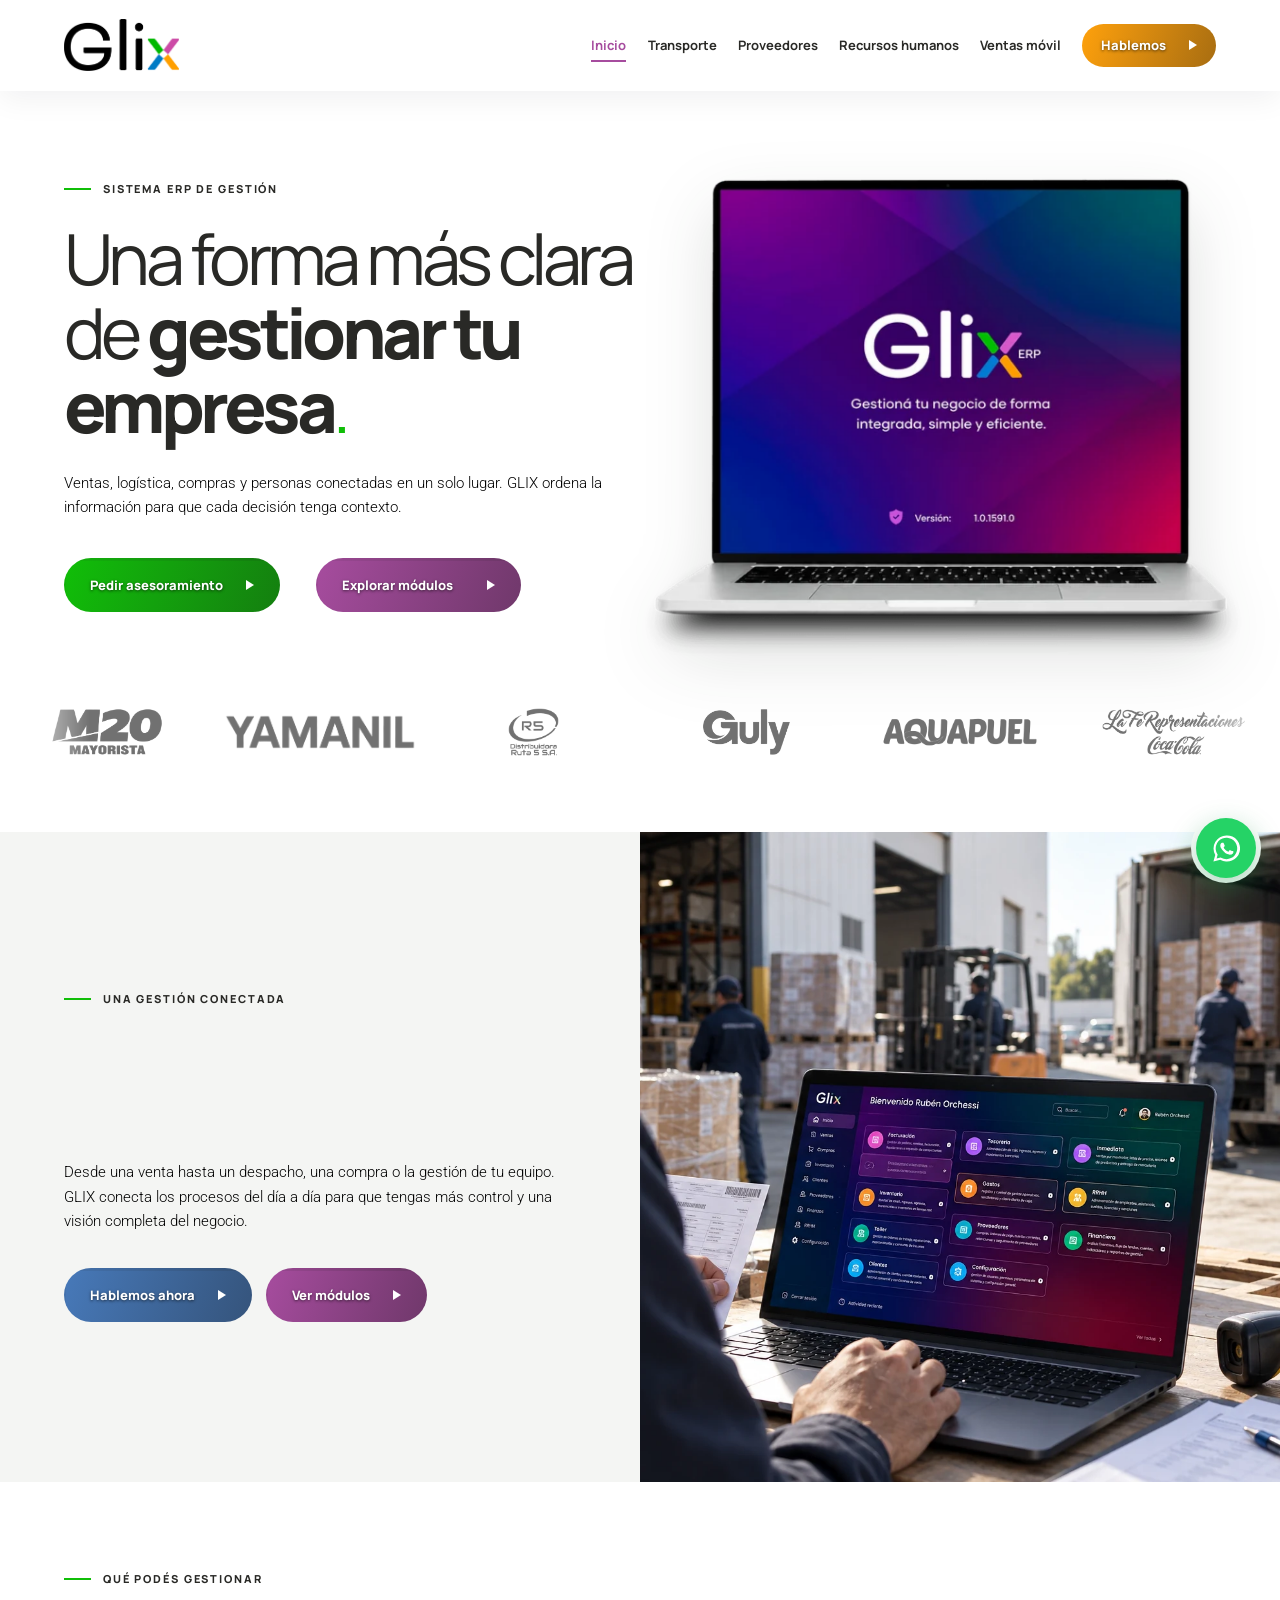
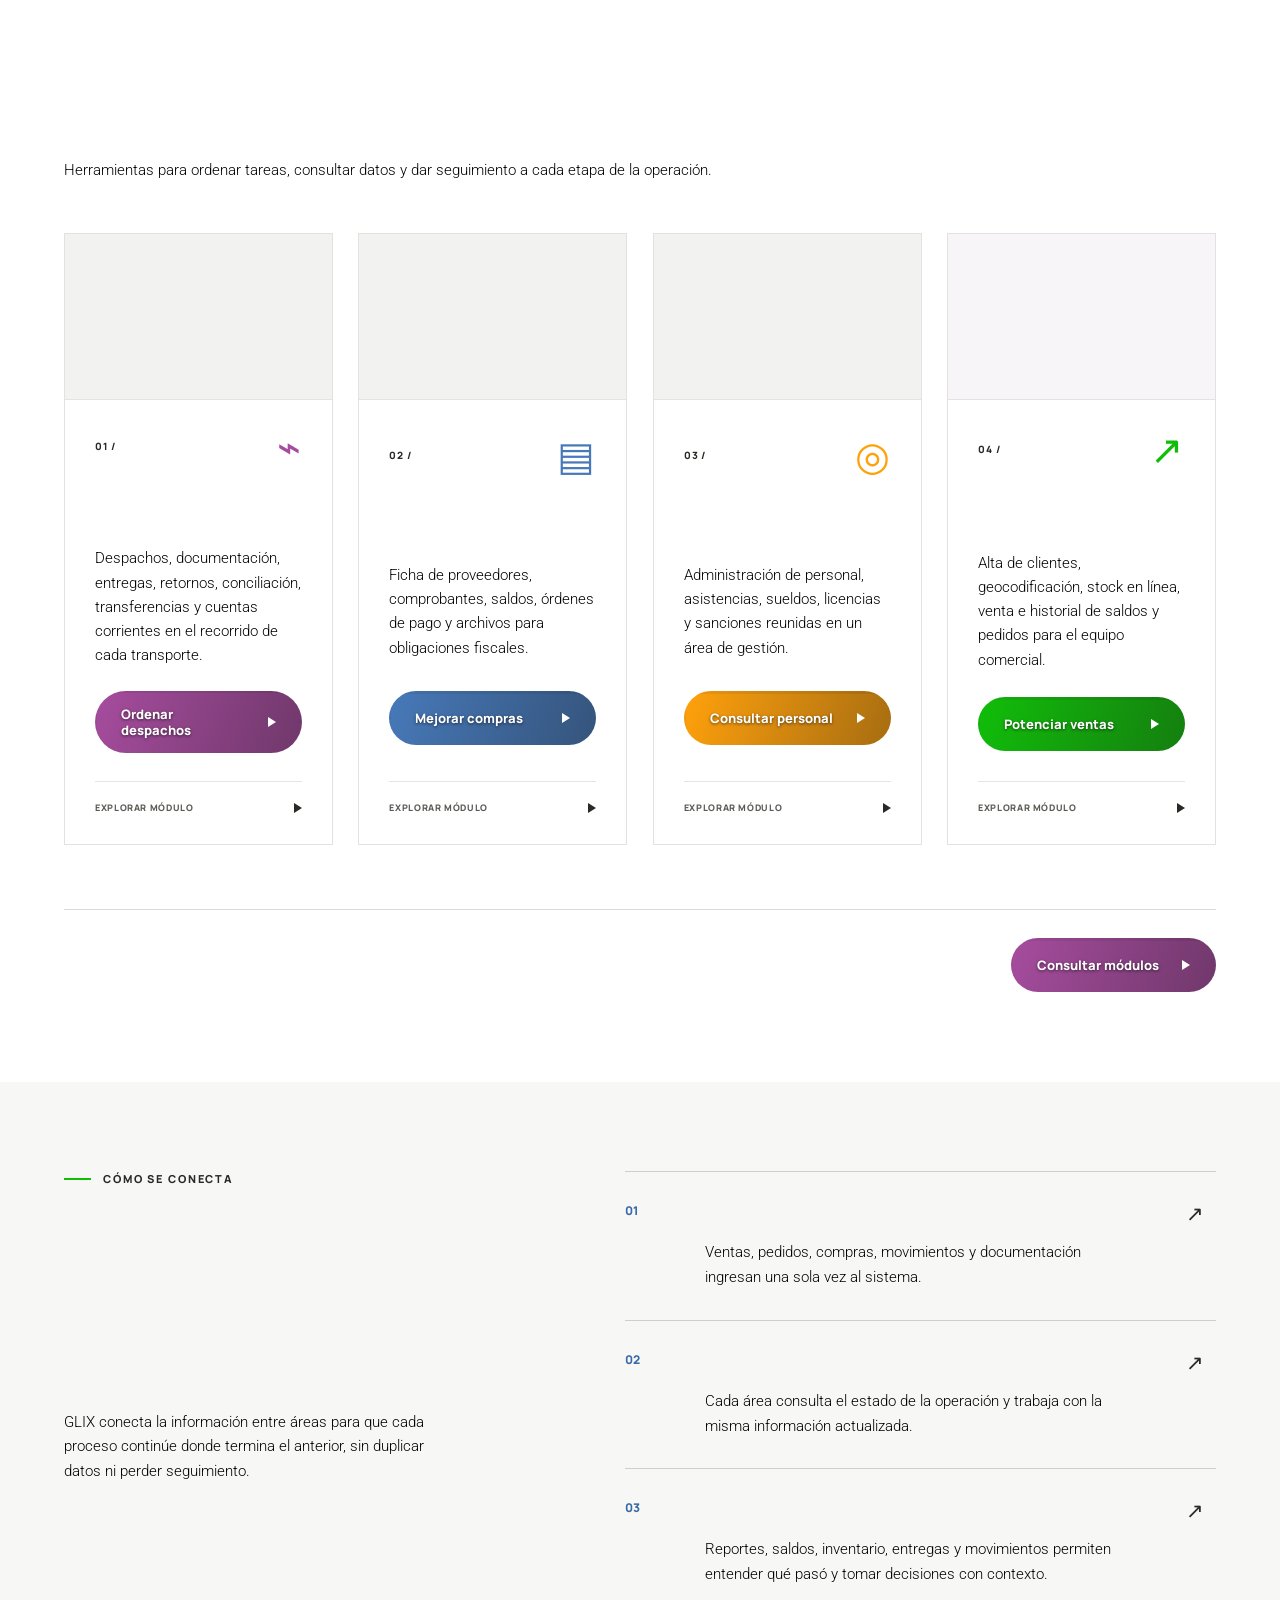
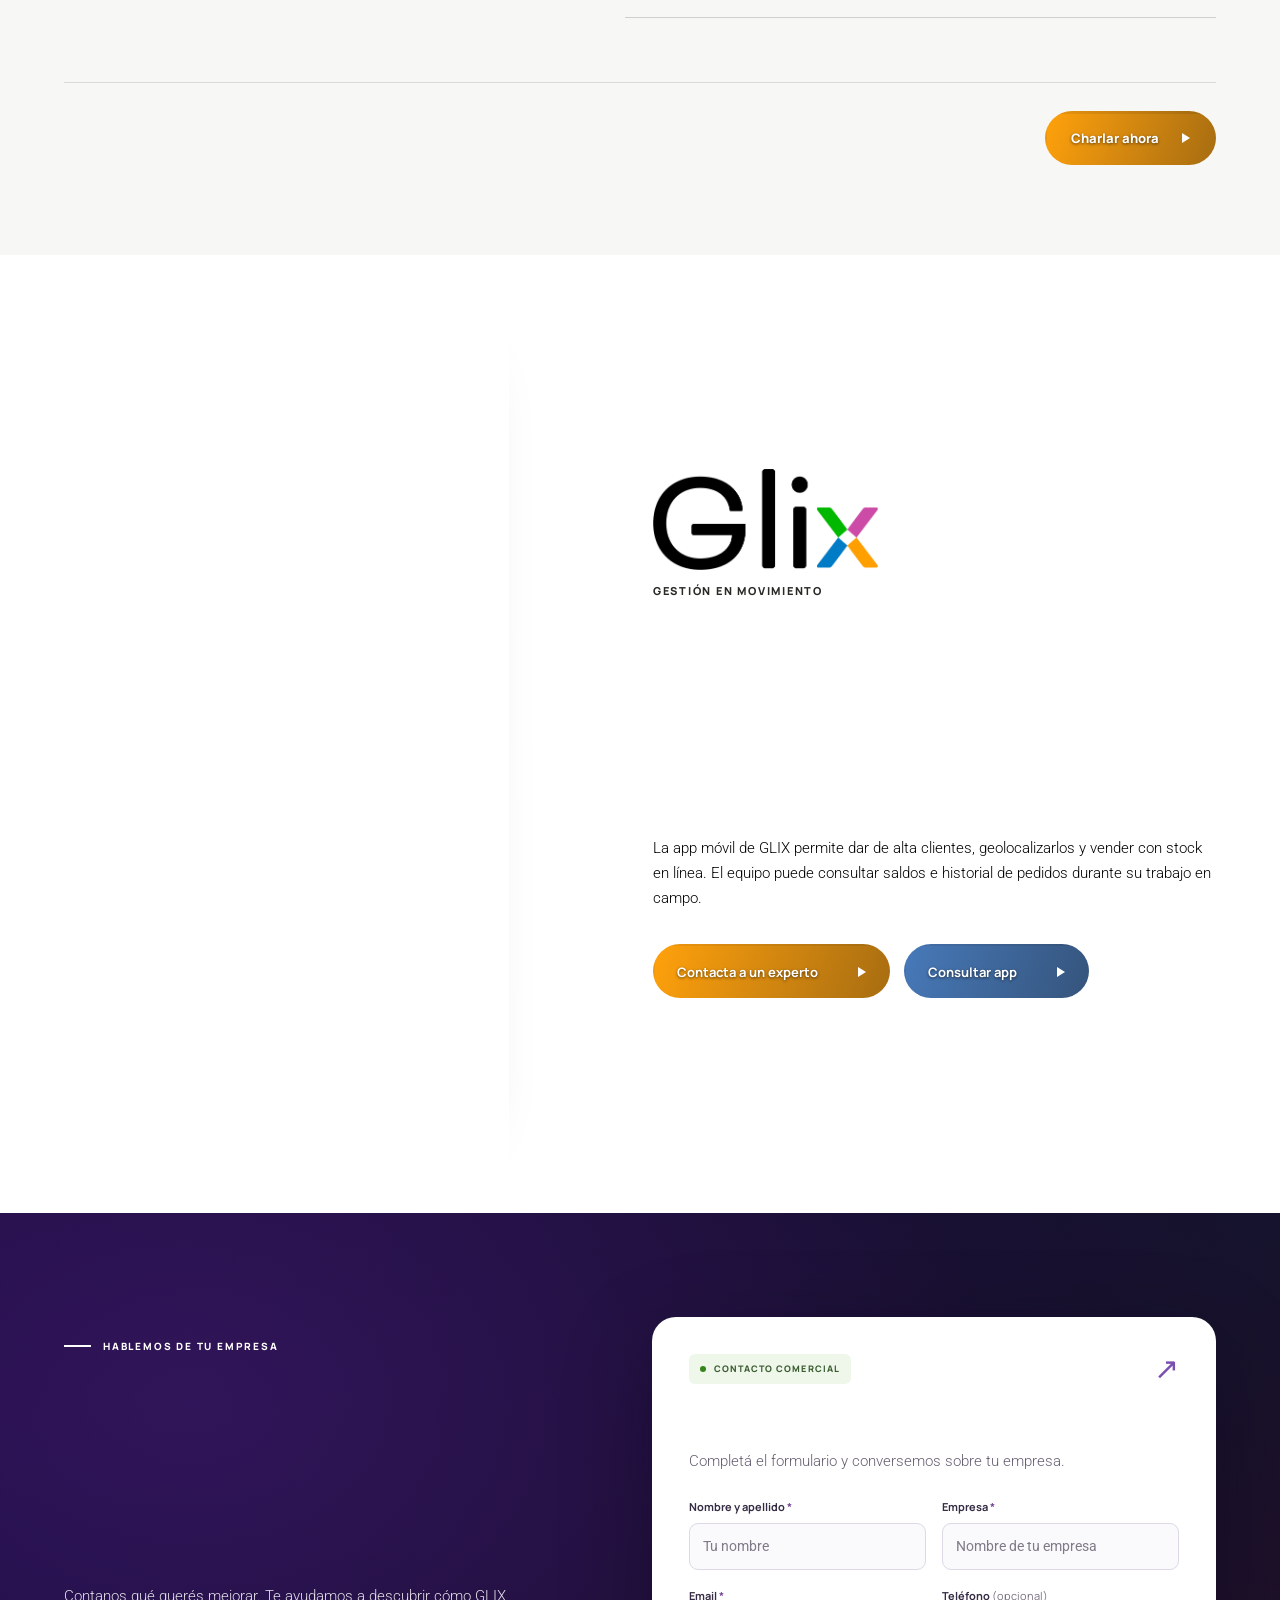
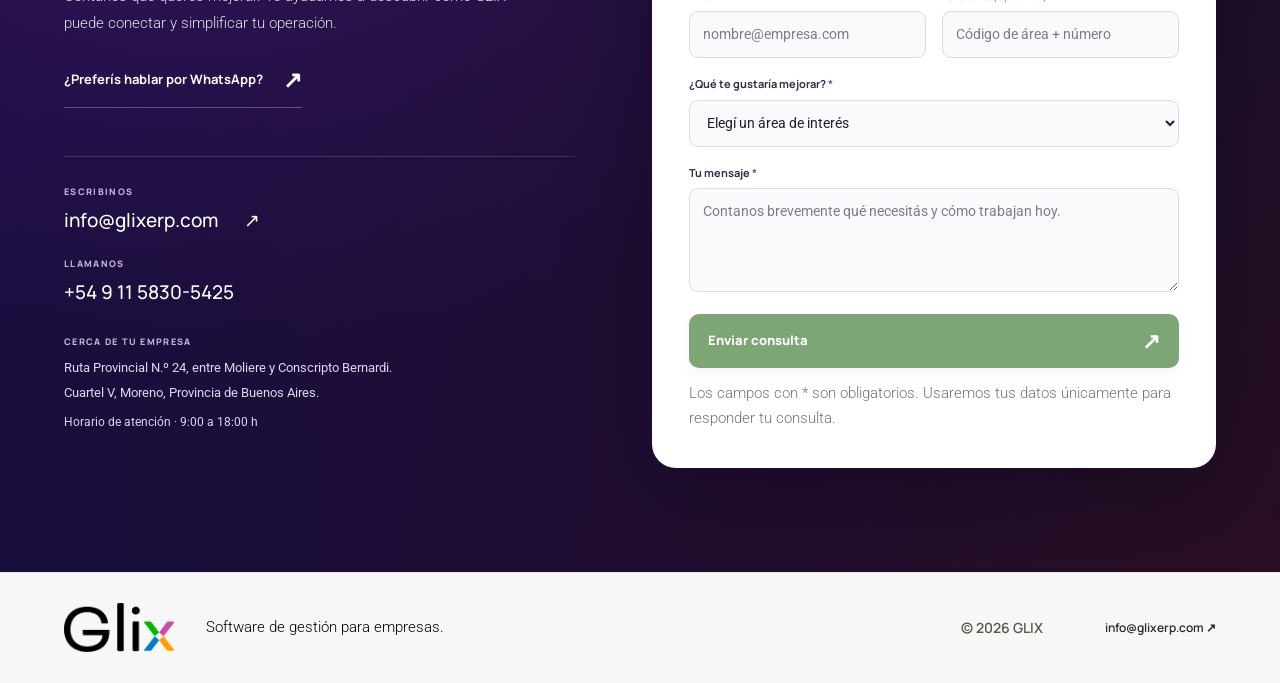
==== index.html @ b6f9a730 "Publish polished contact form across all GLIX pages" ====
<!doctype html>
<html lang="es-AR">
<head>
  <meta charset="utf-8">
<meta http-equiv="Content-Security-Policy" content="default-src 'none'; script-src 'self'; style-src 'self'; font-src 'self'; img-src 'self'; connect-src 'self' https://mail.glixerp.com; object-src 'none'; base-uri 'none'; form-action 'none'; frame-src 'none'">
<meta name="referrer" content="strict-origin-when-cross-origin">
  <meta name="viewport" content="width=device-width, initial-scale=1">
  <meta name="theme-color" content="#ffffff">
  <meta name="description" content="GLIX es un sistema ERP de gestión para conectar ventas, transporte, compras, proveedores y personas en una misma operación.">
  <title>GLIX — Gestión que conecta toda tu operación</title>
  <link rel="icon" href="favicon.png?v=1" type="image/png" sizes="256x256">


  <link rel="stylesheet" href="assets/fonts/fonts.css">
  <link rel="stylesheet" href="styles.css"><link rel="stylesheet" href="enhancements.css">
<link rel="stylesheet" href="design-system.css?v=26"><link rel="stylesheet" href="contact.css?v=1">
</head>
<body>
  <a class="skip-link" href="#contenido">Saltar al contenido</a>
  <header class="site-header">
    <div class="header-inner wrap">
      <a class="brand" href="#inicio" aria-label="GLIX, ir al inicio"><img class="logo-dark" src="assets/brand/glix-real-negro.webp" alt="" width="942" height="420" decoding="async"><img class="logo-light" src="assets/brand/glix-real-blanco.webp" alt="" width="942" height="420" decoding="async"></a>
      <button class="menu-toggle" type="button" aria-controls="primary-nav" aria-expanded="false" aria-label="Abrir menú"><span></span><span></span></button>
      <nav id="primary-nav" class="primary-nav" aria-label="Navegación principal"><a href="index.html" aria-current="page">Inicio</a><a href="transporte.html">Transporte</a><a href="proveedores.html">Proveedores</a><a href="recursos-humanos.html">Recursos humanos</a><a href="ventas-mobile.html">Ventas móvil</a><a href="#contacto" class="nav-contact tic-button">Hablemos <span aria-hidden="true">↗</span></a></nav>
    </div>
  </header>

  <main id="contenido">
    <section class="hero-shell" id="inicio" aria-labelledby="hero-title">
    <div class="hero wrap">
      <div class="hero-copy">
        <div class="eyebrow"><span class="eyebrow-line"></span> SISTEMA ERP DE GESTIÓN</div>
        <h1 id="hero-title">Una forma más clara de <strong>gestionar tu empresa</strong><span class="period">.</span></h1>
        <p>Ventas, logística, compras y personas conectadas en un solo lugar. GLIX ordena la información para que cada decisión tenga contexto.</p>
        <div class="hero-actions"><a class="tic-button" href="https://wa.me/5491158305425?text=Hola%2C%20quiero%20asesoramiento%20sobre%20GLIX." target="_blank" rel="noopener noreferrer">Pedir asesoramiento <span aria-hidden="true">↗</span></a><a class="tic-button hero-modules-button" href="#modulos">Explorar módulos <span aria-hidden="true">▶</span></a></div>
      </div>
      <div class="hero-art hero-tablet"><div class="frame-sequence desktop-sequence" data-frame-sequence data-interval="2000" role="img" aria-label="GLIX ERP en una computadora: inicio, módulos e informe de ventas"><img class="is-active" src="assets/gallery/compu-001.webp" alt="" fetchpriority="high" width="1092" height="866" decoding="async" srcset="assets/gallery/compu-001-640.webp 640w, assets/gallery/compu-001.webp 1092w" sizes="(max-width: 760px) 80vw, 50vw"><img src="assets/gallery/compu-002.webp" alt="" width="1092" height="866" decoding="async" srcset="assets/gallery/compu-002-640.webp 640w, assets/gallery/compu-002.webp 1092w" sizes="(max-width: 760px) 80vw, 50vw"><img src="assets/gallery/compu-003.webp" alt="" width="1092" height="866" decoding="async" srcset="assets/gallery/compu-003-640.webp 640w, assets/gallery/compu-003.webp 1092w" sizes="(max-width: 760px) 80vw, 50vw"></div></div>
    </div>

    <div class="client-marquee" role="group" aria-label="Logos de clientes de GLIX">
      <div class="client-marquee__viewport">
        <div class="client-marquee__track">
          <div class="client-marquee__group">
            <span><img src="assets/logos/clients/client-001.webp" alt="" width="367" height="157" decoding="async"></span>
            <span><img src="assets/logos/clients/client-002.webp" alt="" width="421" height="77" decoding="async"></span>
            <span><img src="assets/logos/clients/client-003.webp" alt="" width="318" height="300" decoding="async"></span>
            <span><img src="assets/logos/clients/client-004.webp" alt="" width="336" height="181" decoding="async"></span>
            <span><img class="client-logo-aquapuel" src="assets/logos/clients/client-006.webp?v=2" alt="" width="444" height="78" decoding="async"></span>
            <span><img src="assets/logos/clients/client-005.webp" alt="" width="469" height="157" decoding="async"></span>
          </div>
          <div class="client-marquee__group" aria-hidden="true">
            <span><img src="assets/logos/clients/client-001.webp" alt="" width="367" height="157" decoding="async"></span>
            <span><img src="assets/logos/clients/client-002.webp" alt="" width="421" height="77" decoding="async"></span>
            <span><img src="assets/logos/clients/client-003.webp" alt="" width="318" height="300" decoding="async"></span>
            <span><img src="assets/logos/clients/client-004.webp" alt="" width="336" height="181" decoding="async"></span>
            <span><img class="client-logo-aquapuel" src="assets/logos/clients/client-006.webp?v=2" alt="" width="444" height="78" decoding="async"></span>
            <span><img src="assets/logos/clients/client-005.webp" alt="" width="469" height="157" decoding="async"></span>
          </div>
        </div>
      </div>
    </div>
    </section>

    <section class="intro solution-showcase" id="solucion"><div class="solution-copy"><div class="eyebrow"><span class="eyebrow-line"></span> UNA GESTIÓN CONECTADA</div><h2>Un sistema que acompaña<br><span>cada parte de tu operación.</span></h2><p>Desde una venta hasta un despacho, una compra o la gestión de tu equipo. GLIX conecta los procesos del día a día para que tengas más control y una visión completa del negocio.</p><div class="feature-actions"><a class="tic-button" href="https://wa.me/5491158305425?text=Hola%2C%20quiero%20ver%20c%C3%B3mo%20GLIX%20puede%20ayudar%20a%20mi%20empresa." target="_blank" rel="noopener noreferrer">Hablemos ahora <span aria-hidden="true">↗</span></a><a class="tic-button feature-secondary" href="#modulos">Ver módulos <span aria-hidden="true">↗</span></a></div></div><div class="solution-media"><div class="solution-still"><img src="assets/gallery/solution-04.webp" alt="Operación logística en un depósito con GLIX abierto en una notebook" loading="lazy" width="1536" height="1024" decoding="async" srcset="assets/gallery/solution-04-640.webp 640w, assets/gallery/solution-04.webp 1536w" sizes="(max-width: 760px) 100vw, 60vw"></div></div></section>

    <section class="modules section-pad" id="modulos"><div class="wrap"><div class="section-heading"><div><div class="eyebrow"><span class="eyebrow-line"></span> QUÉ PODÉS GESTIONAR</div><h2>Un sistema.<br><span>Distintas áreas, conectadas.</span></h2></div><p>Herramientas para ordenar tareas, consultar datos y dar seguimiento a cada etapa de la operación.</p></div>
      <div class="module-grid">
        <article class="module-card card-purple"><a class="module-image" href="transporte.html" aria-label="Ver Transporte y liquidación"><img src="assets/gallery/modulo-transporte.webp" alt="Operación logística con GLIX en un depósito" loading="lazy" width="900" height="500" decoding="async"></a><div class="card-head"><span>01 /</span><span class="card-symbol">⌁</span></div><div><h3>Transporte y liquidación</h3><p>Despachos, documentación, entregas, retornos, conciliación, transferencias y cuentas corrientes en el recorrido de cada transporte.</p></div><a class="tic-button card-cta" href="https://wa.me/5491158305425?text=Hola%2C%20quiero%20saber%20m%C3%A1s%20sobre%20Transporte%20y%20liquidaci%C3%B3n%20de%20GLIX." target="_blank" rel="noopener noreferrer">Ordenar despachos <span aria-hidden="true">↗</span></a><a class="card-bottom" href="transporte.html" aria-label="Explorar módulo Transporte y liquidación">EXPLORAR MÓDULO <span aria-hidden="true">↗</span></a></article>
        <article class="module-card card-blue"><a class="module-image" href="proveedores.html" aria-label="Ver Compras y proveedores"><img src="assets/gallery/modulo-proveedores.webp" alt="Gestión de compras y proveedores con GLIX" loading="lazy" width="900" height="500" decoding="async"></a><div class="card-head"><span>02 /</span><span class="card-symbol">▤</span></div><div><h3>Compras y proveedores</h3><p>Ficha de proveedores, comprobantes, saldos, órdenes de pago y archivos para obligaciones fiscales.</p></div><a class="tic-button card-cta" href="https://wa.me/5491158305425?text=Hola%2C%20quiero%20saber%20m%C3%A1s%20sobre%20Compras%20y%20proveedores%20de%20GLIX." target="_blank" rel="noopener noreferrer">Mejorar compras <span aria-hidden="true">↗</span></a><a class="card-bottom" href="proveedores.html" aria-label="Explorar módulo Compras y proveedores">EXPLORAR MÓDULO <span aria-hidden="true">↗</span></a></article>
        <article class="module-card card-orange"><a class="module-image" href="recursos-humanos.html" aria-label="Ver Recursos Humanos"><img src="assets/gallery/modulo-recursos-humanos.webp" alt="Equipo revisando la gestión de personal en GLIX" loading="lazy" width="900" height="500" decoding="async"></a><div class="card-head"><span>03 /</span><span class="card-symbol">◎</span></div><div><h3>Recursos humanos</h3><p>Administración de personal, asistencias, sueldos, licencias y sanciones reunidas en un área de gestión.</p></div><a class="tic-button card-cta" href="https://wa.me/5491158305425?text=Hola%2C%20quiero%20saber%20m%C3%A1s%20sobre%20Recursos%20Humanos%20de%20GLIX." target="_blank" rel="noopener noreferrer">Consultar personal <span aria-hidden="true">↗</span></a><a class="card-bottom" href="recursos-humanos.html" aria-label="Explorar módulo Recursos humanos">EXPLORAR MÓDULO <span aria-hidden="true">↗</span></a></article>
        <article class="module-card card-green"><a class="module-image" href="ventas-mobile.html" aria-label="Ver App móvil de ventas"><img src="assets/gallery/modulo-ventas-mobile.webp" alt="Vendedor consultando la app móvil de GLIX en una visita" loading="lazy" width="900" height="500" decoding="async"></a><div class="card-head"><span>04 /</span><span class="card-symbol">↗</span></div><div><h3>App móvil de ventas</h3><p>Alta de clientes, geocodificación, stock en línea, venta e historial de saldos y pedidos para el equipo comercial.</p></div><a class="tic-button card-cta" href="https://wa.me/5491158305425?text=Hola%2C%20quiero%20saber%20m%C3%A1s%20sobre%20la%20app%20m%C3%B3vil%20de%20ventas%20de%20GLIX." target="_blank" rel="noopener noreferrer">Potenciar ventas <span aria-hidden="true">↗</span></a><a class="card-bottom" href="ventas-mobile.html" aria-label="Explorar módulo App móvil de ventas">EXPLORAR MÓDULO <span aria-hidden="true">↗</span></a></article>
      </div>
    </div><div class="section-cta"><div class="section-cta-title">Hay un módulo para cada parte del trabajo.</div><a class="tic-button" href="https://wa.me/5491158305425?text=Hola%2C%20quiero%20consultar%20por%20los%20m%C3%B3dulos%20de%20GLIX." target="_blank" rel="noopener noreferrer">Consultar módulos <span aria-hidden="true">↗</span></a></div></section>

    <section class="workflow section-pad" id="como-funciona"><div class="wrap workflow-grid"><div class="workflow-title"><div class="eyebrow"><span class="eyebrow-line"></span> CÓMO SE CONECTA</div><h2>Una operación completa,<br><span class="font-regular">en un solo sistema.</span></h2><p>GLIX conecta la información entre áreas para que cada proceso continúe donde termina el anterior, sin duplicar datos ni perder seguimiento.</p></div><div class="steps"><div class="step"><span>01</span><div><h3>Registrá</h3><p>Ventas, pedidos, compras, movimientos y documentación ingresan una sola vez al sistema.</p></div><span class="step-arrow">↗</span></div><div class="step"><span>02</span><div><h3>Seguí</h3><p>Cada área consulta el estado de la operación y trabaja con la misma información actualizada.</p></div><span class="step-arrow">↗</span></div><div class="step"><span>03</span><div><h3>Controlá</h3><p>Reportes, saldos, inventario, entregas y movimientos permiten entender qué pasó y tomar decisiones con contexto.</p></div><span class="step-arrow">↗</span></div></div></div><div class="section-cta"><div class="section-cta-title">Toda la operación, conectada.</div><a class="tic-button" href="https://wa.me/5491158305425?text=Hola%2C%20quiero%20hablar%20con%20un%20experto%20sobre%20los%20procesos%20de%20GLIX." target="_blank" rel="noopener noreferrer">Charlar ahora <span aria-hidden="true">↗</span></a></div></section>

    <section class="feature-band sales-feature" id="ventas-conectadas"><div class="wrap feature-inner"><div class="frame-sequence phone-sequence" data-frame-sequence data-interval="2000" role="img" aria-label="App móvil GLIX: pantalla de bienvenida e inicio de sesión"><img class="is-active" src="assets/gallery/phone-001.webp" alt="" width="453" height="1080" decoding="async" loading="lazy"><img src="assets/gallery/phone-002.webp" alt="" width="453" height="1080" decoding="async" loading="lazy"></div><div class="sales-copy"><img class="band-logo" src="assets/brand/glix-real-negro.webp" alt="Logo GLIX" width="942" height="420" decoding="async"><span class="band-kicker">GESTIÓN EN MOVIMIENTO</span><h2>Tu equipo de ventas también está conectado.</h2><p>La app móvil de GLIX permite dar de alta clientes, geolocalizarlos y vender con stock en línea. El equipo puede consultar saldos e historial de pedidos durante su trabajo en campo.</p><div class="feature-actions"><a class="tic-button" href="https://wa.me/5491158305425?text=Hola%2C%20quiero%20hablar%20con%20un%20experto%20sobre%20GLIX." target="_blank" rel="noopener noreferrer">Contacta a un experto <span aria-hidden="true">↗</span></a><a class="tic-button feature-secondary" href="https://wa.me/5491158305425?text=Hola%2C%20quiero%20charlar%20sobre%20la%20app%20m%C3%B3vil%20de%20ventas%20de%20GLIX." target="_blank" rel="noopener noreferrer">Consultar app <span aria-hidden="true">↗</span></a></div></div></div></section>

    <section class="contact contact-upgrade section-pad" id="contacto" aria-labelledby="contact-title">
  <div class="wrap contact-layout">
    <div class="contact-story"><div class="contact-lead">
      <div class="eyebrow"><span class="eyebrow-line"></span> HABLEMOS DE TU EMPRESA</div>
      <h2 id="contact-title">Tu próxima etapa<br>empieza con una <span class="contact-accent">conversación.</span></h2>
      <p class="contact-intro">Contanos qué querés mejorar. Te ayudamos a descubrir cómo GLIX puede conectar y simplificar tu operación.</p>
      <a class="contact-whatsapp" href="https://wa.me/5491158305425?text=Hola%2C%20quiero%20conocer%20GLIX." target="_blank" rel="noopener noreferrer">¿Preferís hablar por WhatsApp? <span aria-hidden="true">↗</span></a>
      </div><div class="contact-direct">
        <div><span class="contact-label">ESCRIBINOS</span><a href="mailto:info@glixerp.com">info@glixerp.com <span aria-hidden="true">↗</span></a></div>
        <div><span class="contact-label">LLAMANOS</span><a href="tel:+5491158305425">+54 9 11 5830-5425</a></div>
      </div>
      <div class="contact-location"><span class="contact-label">CERCA DE TU EMPRESA</span><address>Ruta Provincial N.º 24, entre Moliere y Conscripto Bernardi.<br>Cuartel V, Moreno, Provincia de Buenos Aires.</address><span class="contact-hours">Horario de atención · 9:00 a 18:00 h</span></div>
    </div>
    <div class="contact-form-card">
      <div class="contact-card-top"><span class="contact-badge"><span aria-hidden="true"></span> CONTACTO COMERCIAL</span><span class="contact-card-mark" aria-hidden="true">↗</span></div>
      <h3>Contanos qué necesitás.</h3>
      <p class="contact-card-description">Completá el formulario y conversemos sobre tu empresa.</p>
      <form id="contact-form" class="contact-form" action="https://mail.glixerp.com/api/glix-contact.php" method="post">
        <div class="contact-fields">
          <div class="contact-field"><label for="contact-name">Nombre y apellido <span aria-hidden="true">*</span></label><input id="contact-name" name="name" autocomplete="name" placeholder="Tu nombre" required minlength="2" maxlength="80"></div>
          <div class="contact-field"><label for="contact-company">Empresa <span aria-hidden="true">*</span></label><input id="contact-company" name="company" autocomplete="organization" placeholder="Nombre de tu empresa" required minlength="2" maxlength="120"></div>
          <div class="contact-field"><label for="contact-email">Email <span aria-hidden="true">*</span></label><input id="contact-email" name="email" type="email" autocomplete="email" placeholder="nombre@empresa.com" required maxlength="254"></div>
          <div class="contact-field"><label for="contact-phone">Teléfono <span class="field-optional">(opcional)</span></label><input id="contact-phone" name="phone" type="tel" autocomplete="tel" placeholder="Código de área + número" maxlength="40"></div>
          <div class="contact-field contact-field-wide"><label for="contact-interest">¿Qué te gustaría mejorar? <span aria-hidden="true">*</span></label><select id="contact-interest" name="interest" required><option value="">Elegí un área de interés</option><option value="integral">La gestión integral de mi empresa</option><option value="transporte">Transporte y liquidación</option><option value="proveedores">Compras y proveedores</option><option value="personas">Recursos humanos</option><option value="ventas">Ventas y operación en campo</option><option value="consulta">Otra consulta</option></select></div>
          <div class="contact-field contact-field-wide"><label for="contact-message">Tu mensaje <span aria-hidden="true">*</span></label><textarea id="contact-message" name="message" rows="3" placeholder="Contanos brevemente qué necesitás y cómo trabajan hoy." required minlength="10" maxlength="2000"></textarea></div>
        </div>
        <div class="contact-trap" aria-hidden="true"><label for="contact-website">Dejar vacío</label><input id="contact-website" name="website" tabindex="-1" autocomplete="off"></div>
        <button class="contact-submit" type="submit" disabled><span>Enviar consulta</span><span class="contact-submit-arrow" aria-hidden="true">↗</span></button>
        <p class="contact-privacy">Los campos con * son obligatorios. Usaremos tus datos únicamente para responder tu consulta.</p>
        <div class="contact-status" role="status" aria-live="polite"></div>
        <noscript><p>Para enviar el formulario, activá JavaScript o escribinos a <a href="mailto:info@glixerp.com">info@glixerp.com</a>.</p></noscript>
      </form>
      <div class="contact-success" hidden tabindex="-1"><span class="contact-success-check" aria-hidden="true">✓</span><h3>Gracias por escribirnos.</h3><p>Tu consulta fue enviada. El equipo de GLIX te responderá por email.</p><button class="contact-another" type="button">Enviar otra consulta <span aria-hidden="true">↗</span></button></div>
    </div>
  </div>
</section>
  </main>
  <footer class="site-footer"><div class="wrap footer-inner"><a href="#inicio" class="footer-brand" aria-label="GLIX, volver al inicio"><img src="assets/brand/glix-real-negro.webp" alt="" width="942" height="420" decoding="async"></a><p>Software de gestión para empresas.</p><span>© <span id="year">2026</span> GLIX</span><a href="mailto:info@glixerp.com">info@glixerp.com ↗</a></div></footer>
  <a class="whatsapp-float" href="https://wa.me/5491158305425?text=Hola%2C%20quiero%20conocer%20GLIX." target="_blank" rel="noopener noreferrer" aria-label="Escribir a GLIX por WhatsApp al +54 9 11 5830-5425"><svg viewBox="0 0 32 32" aria-hidden="true"><path d="M16 2.5A13.4 13.4 0 0 0 4.4 22.6L2.5 29.5l7.1-1.9A13.5 13.5 0 1 0 16 2.5Zm0 24.5a11 11 0 0 1-5.6-1.5l-.4-.2-4.2 1.1 1.1-4.1-.3-.4A11.1 11.1 0 1 1 16 27Zm6.1-8.3c-.3-.2-1.9-.9-2.2-1-.3-.1-.5-.2-.7.2-.2.3-.8 1-.9 1.2-.2.2-.4.3-.7.1-.3-.2-1.4-.5-2.6-1.6-1-.9-1.7-2-1.9-2.3-.2-.3 0-.5.2-.7l.5-.6c.2-.2.2-.3.3-.5.1-.2 0-.4 0-.6l-1-2.4c-.3-.6-.5-.5-.8-.5h-.6c-.2 0-.6.1-.9.4-.3.3-1.2 1.1-1.2 2.7s1.2 3.1 1.4 3.3c.2.2 2.4 3.7 5.8 5.2.8.3 1.4.5 1.9.6.8.3 1.5.2 2.1.1.6-.1 1.9-.8 2.1-1.6.3-.8.3-1.5.2-1.6-.1-.2-.3-.3-.6-.5Z"/></svg></a><script src="script.js?v=4" defer></script>
<script src="contact.js?v=1" defer></script></body>
</html>
---- assets/fonts/fonts.css ----
/* latin-ext */
@font-face {
  font-family: 'Manrope';
  font-style: normal;
  font-weight: 400 800;
  font-display: swap;
  src: url(manrope-400-800-latin-ext.woff2) format('woff2');
  unicode-range: U+0100-02BA, U+02BD-02C5, U+02C7-02CC, U+02CE-02D7, U+02DD-02FF, U+0304, U+0308, U+0329, U+1D00-1DBF, U+1E00-1E9F, U+1EF2-1EFF, U+2020, U+20A0-20AB, U+20AD-20C0, U+2113, U+2C60-2C7F, U+A720-A7FF;
}
/* latin */
@font-face {
  font-family: 'Manrope';
  font-style: normal;
  font-weight: 400 800;
  font-display: swap;
  src: url(manrope-400-800-latin.woff2) format('woff2');
  unicode-range: U+0000-00FF, U+0131, U+0152-0153, U+02BB-02BC, U+02C6, U+02DA, U+02DC, U+0304, U+0308, U+0329, U+2000-206F, U+20AC, U+2122, U+2191, U+2193, U+2212, U+2215, U+FEFF, U+FFFD;
}
/* latin-ext */
@font-face {
  font-family: 'Roboto';
  font-style: normal;
  font-weight: 100 500;
  font-stretch: 100%;
  font-display: swap;
  src: url(roboto-100-500-latin-ext.woff2) format('woff2');
  unicode-range: U+0100-02BA, U+02BD-02C5, U+02C7-02CC, U+02CE-02D7, U+02DD-02FF, U+0304, U+0308, U+0329, U+1D00-1DBF, U+1E00-1E9F, U+1EF2-1EFF, U+2020, U+20A0-20AB, U+20AD-20C0, U+2113, U+2C60-2C7F, U+A720-A7FF;
}
/* latin */
@font-face {
  font-family: 'Roboto';
  font-style: normal;
  font-weight: 100 500;
  font-stretch: 100%;
  font-display: swap;
  src: url(roboto-100-500-latin.woff2) format('woff2');
  unicode-range: U+0000-00FF, U+0131, U+0152-0153, U+02BB-02BC, U+02C6, U+02DA, U+02DC, U+0304, U+0308, U+0329, U+2000-206F, U+20AC, U+2122, U+2191, U+2193, U+2212, U+2215, U+FEFF, U+FFFD;
}
---- styles.css ----
:root{--ink:#292926;--muted:#666763;--line:#dedfdb;--paper:#fff;--soft:#f7f8f5;--green:#10be08;--purple:#a64c9e;--blue:#4779b9;--orange:#ffa10b}*{box-sizing:border-box}html{scroll-behavior:smooth}body{margin:0;background:var(--paper);color:var(--ink);font-family:Roboto,Arial,sans-serif;font-weight:300}a{color:inherit;text-decoration:none}button{font:inherit}p{line-height:1.65}.wrap{width:min(100% - 88px,1440px);margin-inline:auto}.skip-link{position:absolute;top:-50px;left:20px;z-index:30;padding:12px 18px;background:var(--ink);color:#fff}.skip-link:focus{top:12px}.site-header{background:#fff;position:relative;z-index:10;border-bottom:1px solid #eeeeeb}.header-inner{height:90px;display:flex;align-items:center;justify-content:space-between}.brand{display:inline-flex;align-items:center;gap:11px;font-family:Manrope,Arial,sans-serif;font-size:35px;line-height:1;font-weight:800;letter-spacing:-.09em}.brand-x{color:var(--ink)}.brand-dots{display:grid;grid-template-columns:repeat(2,7px);gap:2px;transform:rotate(45deg);margin-left:1px}.brand-dots i{height:7px;width:7px;display:block}.brand-dots i:nth-child(1){background:var(--green)}.brand-dots i:nth-child(2){background:var(--purple)}.brand-dots i:nth-child(3){background:var(--blue)}.brand-dots i:nth-child(4){background:var(--orange)}.primary-nav{display:flex;align-items:center;gap:38px;font-family:Manrope,Arial,sans-serif;font-size:13px;font-weight:700}.primary-nav>a:not(.nav-contact){transition:color .2s}.primary-nav>a:hover{color:var(--blue)}.nav-contact{padding:13px 19px;border:1px solid var(--ink);display:flex;gap:23px;align-items:center}.nav-contact:hover{background:var(--ink);color:#fff}.menu-toggle{display:none}.hero{display:grid;grid-template-columns:51% 49%;min-height:690px;align-items:stretch}.hero-copy{padding:91px 8% 100px 0;display:flex;flex-direction:column;align-items:flex-start;justify-content:center}.eyebrow{display:flex;align-items:center;gap:12px;font-family:Manrope,Arial,sans-serif;font-size:11px;font-weight:800;letter-spacing:.17em}.eyebrow-line{width:27px;height:2px;background:var(--green)}h1,h2,h3{font-family:Manrope,Arial,sans-serif;margin:0;letter-spacing:-.065em}h1{font-size:clamp(56px,5.5vw,94px);line-height:1.05;font-weight:800;max-width:770px;margin:26px 0 27px}h1 em{font-style:normal;font-weight:400}.period{color:var(--green)}.hero-copy>p{font-size:19px;line-height:1.63;max-width:540px;margin:0;color:#555753;font-weight:100}.hero-actions{display:flex;align-items:center;gap:36px;margin-top:38px}.button{font-family:Manrope,Arial,sans-serif;font-weight:700;font-size:13px;display:inline-flex;align-items:center;justify-content:space-between;gap:40px;min-width:190px;padding:19px 22px;transition:transform .2s,background .2s}.button:hover{transform:translateY(-3px)}.button-dark{background:var(--ink);color:#fff}.button-dark:hover{background:#454641}.text-link{font-family:Manrope,Arial,sans-serif;font-size:13px;font-weight:700;display:inline-flex;gap:15px;border-bottom:1px solid var(--ink);padding-bottom:8px}.hero-art{position:relative;min-height:620px;margin:34px 0 34px 0;display:flex;align-items:center;justify-content:center;overflow:hidden}.art-back{position:absolute}.art-green{width:41%;height:38%;left:0;top:0;background:var(--green)}.art-purple{width:41%;height:38%;right:0;top:0;background:var(--purple)}.art-blue{width:41%;height:38%;left:0;bottom:0;background:var(--blue)}.art-orange{width:41%;height:38%;right:0;bottom:0;background:var(--orange)}.art-panel{position:relative;z-index:1;background:#282925;color:#fff;box-shadow:0 35px 90px #1c201b33;width:83%;min-height:420px;display:flex;flex-direction:column}.art-top,.art-bottom{display:flex;align-items:center;justify-content:space-between;border-bottom:1px solid #ffffff24;padding:17px 25px;font-family:Manrope,Arial,sans-serif;font-size:9px;letter-spacing:.14em;font-weight:700;color:#aeb1aa}.mini-brand{font-size:21px;line-height:1;letter-spacing:-.1em;color:#fff;font-weight:800}.mini-x{font-size:14px;color:var(--green);margin-left:1px}.art-more{font-size:13px;letter-spacing:.1em}.art-content{display:grid;grid-template-columns:1fr 1fr;gap:30px;padding:54px 30px 47px;flex:1}.art-left{display:flex;flex-direction:column;justify-content:space-between}.art-label{font-family:Manrope,Arial,sans-serif;font-size:9px;font-weight:700;letter-spacing:.14em;color:#a8aaa5}.art-left strong{font-family:Manrope,Arial,sans-serif;font-size:clamp(28px,3vw,50px);line-height:1.1;letter-spacing:-.07em}.art-trail{display:flex;align-items:center;gap:8px;color:#b2b5af;font-family:Manrope,Arial,sans-serif;font-size:9px}.trail-line{width:24px;height:1px;background:#656761}.art-right{display:flex;flex-direction:column;justify-content:center;gap:11px}.flow-item{height:48px;display:flex;align-items:center;gap:10px;border:1px solid #ffffff22;background:#ffffff09;padding:5px 10px;font-family:Manrope,Arial,sans-serif;font-size:10px;font-weight:600}.flow-item b{font-size:9px;color:#a5a7a1;font-weight:600;margin-left:auto}.flow-icon{display:grid;place-items:center;width:33px;height:33px;color:#fff;font-size:18px}.flow-icon.green{background:var(--green)}.flow-icon.purple{background:var(--purple)}.flow-icon.blue{background:var(--blue)}.flow-icon.orange{background:var(--orange)}.art-bottom{border-top:1px solid #ffffff24;border-bottom:0;padding-block:16px}.live-dot{display:inline-block;width:6px;height:6px;border-radius:50%;background:var(--green);margin-left:7px}.art-caption{position:absolute;right:10px;bottom:10px;font-family:Manrope,Arial,sans-serif;color:#292926;font-size:9px;font-weight:800;letter-spacing:.14em}.section-pad{padding:124px 0}.intro{background:#f7f8f5}.intro-grid{display:grid;grid-template-columns:1.35fr .65fr;gap:8%}.intro h2,.section-heading h2,.workflow h2,.contact h2{font-size:clamp(40px,4.2vw,70px);line-height:1.13;font-weight:800;margin-top:26px}.intro h2 span,.section-heading h2 span{font-weight:400}.intro-body{padding-top:44px}.intro-body p{font-size:18px;line-height:1.72;color:#4f514d;font-weight:100;margin:0 0 22px}.modules{background:#fff}.section-heading{display:flex;justify-content:space-between;align-items:end;gap:9%;margin-bottom:51px}.section-heading>p{width:310px;flex:none;font-size:17px;font-weight:100;color:#5b5d59;margin:0 0 7px}.module-grid{display:grid;grid-template-columns:repeat(4,minmax(0,1fr));gap:13px}.module-card{min-height:420px;display:flex;flex-direction:column;justify-content:space-between;border:1px solid #e2e3df;padding:28px 26px 21px;transition:transform .2s,box-shadow .2s}.module-card:hover{transform:translateY(-5px);box-shadow:0 18px 45px #2426220d}.card-head,.card-bottom{display:flex;justify-content:space-between;align-items:center;font-family:Manrope,Arial,sans-serif;font-weight:800;font-size:10px;letter-spacing:.08em}.card-symbol{font-size:40px;font-weight:400;line-height:1}.card-green .card-symbol{color:var(--green)}.card-purple .card-symbol{color:var(--purple)}.card-blue .card-symbol{color:var(--blue)}.card-orange .card-symbol{color:var(--orange)}.module-card h3{font-size:26px;line-height:1.15;font-weight:800;letter-spacing:-.05em;margin:0 0 20px}.module-card p{font-size:15px;line-height:1.62;color:#62645f;font-weight:100;margin:0}.card-bottom{border-top:1px solid #e4e5e1;padding-top:19px;margin-top:28px;color:#595b56;font-size:9px;letter-spacing:.07em}.card-bottom span{font-size:17px;color:var(--ink)}.workflow{background:#f7f8f5}.workflow-grid{display:grid;grid-template-columns:42% 1fr;gap:10%}.workflow-title>p{font-size:18px;font-weight:100;color:#5b5d59;max-width:400px}.steps{border-top:1px solid #cccfca}.step{display:grid;grid-template-columns:55px 1fr 30px;gap:25px;padding:30px 0;border-bottom:1px solid #cccfca}.step>span:first-child{font:800 12px Manrope,Arial,sans-serif;color:var(--blue)}.step h3{font-size:22px;font-weight:800;margin:0 0 8px;letter-spacing:-.04em}.step p{font-size:15px;font-weight:100;margin:0;color:#5b5d59;max-width:420px}.step-arrow{font-size:21px}.feature-band{background:#2a2b28;color:#fff;overflow:hidden}.feature-inner{display:grid;grid-template-columns:38% 1fr;align-items:center;gap:9%;min-height:500px}.band-mark{width:330px;height:330px;position:relative;transform:rotate(45deg);margin-left:60px}.band-mark span{position:absolute;width:49%;height:49%}.band-mark span:nth-child(1){background:var(--green);top:0;left:0}.band-mark span:nth-child(2){background:var(--purple);top:0;right:0}.band-mark span:nth-child(3){background:var(--blue);bottom:0;left:0}.band-mark span:nth-child(4){background:var(--orange);bottom:0;right:0}.band-kicker{font:800 11px Manrope,Arial,sans-serif;letter-spacing:.16em;color:#b8bcb6}.feature-band h2{font-size:clamp(38px,4vw,62px);line-height:1.14;max-width:650px;margin:22px 0;font-weight:800}.feature-band p{font-size:17px;color:#d0d2cc;font-weight:100;max-width:580px}.feature-band a{display:inline-flex;gap:40px;align-items:center;border-bottom:1px solid #fff;padding-bottom:11px;margin-top:21px;font:700 13px Manrope,Arial,sans-serif}.contact-grid{display:grid;grid-template-columns:1fr 1fr;gap:14%}.contact h2{max-width:580px}.contact-grid>div:first-child>p{font-size:18px;font-weight:100;color:#5b5d59;margin:26px 0 33px}.contact-details{padding-top:30px}.contact-details>div{border-bottom:1px solid #dfe1dc;padding:19px 0 24px}.contact-details>div:first-child{border-top:1px solid #dfe1dc}.contact-details span{display:block;font:800 10px Manrope,Arial,sans-serif;letter-spacing:.16em;color:#777a73;margin-bottom:13px}.contact-details a,.contact-details address,.contact-details p{font:400 17px/1.55 Manrope,Arial,sans-serif;margin:0;font-style:normal}.contact-details a:hover{color:var(--blue)}.site-footer{background:#f7f8f5;border-top:1px solid #e5e7e2}.footer-inner{min-height:110px;display:flex;align-items:center;gap:32px;font:600 12px Manrope,Arial,sans-serif}.footer-brand{font-size:30px;font-weight:800;letter-spacing:-.09em}.footer-brand span{color:var(--green);font-size:18px;margin-left:2px}.footer-inner p{margin-right:auto;color:#777a73}.footer-inner>span{color:#777a73}.footer-inner>a:last-child{margin-left:30px}a:focus-visible,button:focus-visible{outline:3px solid var(--blue);outline-offset:4px}@media(max-width:1100px){.hero{grid-template-columns:1fr 1fr}.hero-copy{padding-right:5%}h1{font-size:clamp(53px,5vw,75px)}.module-grid{grid-template-columns:repeat(2,1fr)}.module-card{min-height:330px}.art-panel{width:91%}.art-content{gap:15px;padding:40px 20px}.art-left strong{font-size:35px}.feature-inner{grid-template-columns:33% 1fr}.band-mark{width:250px;height:250px;margin-left:15px}}@media(max-width:760px){.wrap{width:min(100% - 40px,1440px)}.header-inner{height:70px}.brand{font-size:31px}.menu-toggle{display:flex;flex-direction:column;justify-content:center;gap:6px;background:none;border:0;width:42px;height:42px;padding:8px;cursor:pointer}.menu-toggle span{width:26px;height:2px;background:var(--ink)}.primary-nav{display:none;position:absolute;top:70px;left:0;right:0;background:#fff;padding:25px 20px 32px;box-shadow:0 15px 25px #00000012;flex-direction:column;align-items:stretch;gap:22px}.primary-nav.is-open{display:flex}.nav-contact{justify-content:space-between}.hero{display:flex;flex-direction:column;min-height:0}.hero-copy{padding:67px 0 45px}.hero-copy>p{font-size:17px}.hero-actions{flex-wrap:wrap;gap:24px}.hero-art{min-height:470px;margin:0 0 20px}.art-panel{width:87%;min-height:335px}.art-content{padding:30px 18px;gap:12px}.art-left strong{font-size:30px}.art-top,.art-bottom{padding:13px 16px}.art-top>span:nth-child(2){display:none}.flow-item{height:39px;font-size:9px}.flow-icon{width:25px;height:25px;font-size:13px}.section-pad{padding:78px 0}.intro-grid,.workflow-grid,.contact-grid{grid-template-columns:1fr;gap:25px}.intro h2,.section-heading h2,.workflow h2,.contact h2{font-size:clamp(38px,8vw,58px)}.intro-body{padding-top:0}.intro-body p{font-size:17px}.section-heading{display:block}.section-heading>p{width:auto;margin-top:25px}.module-grid{grid-template-columns:1fr}.module-card{min-height:300px}.workflow-title>p{font-size:17px}.feature-inner{display:flex;flex-direction:column;align-items:flex-start;gap:0;padding-top:70px;padding-bottom:75px}.band-mark{width:175px;height:175px;margin:0 0 70px 15px}.feature-band h2{font-size:40px}.contact-details{padding-top:10px}.footer-inner{padding-block:25px;flex-wrap:wrap;gap:16px 28px}.footer-inner p{width:calc(100% - 100px);margin:0}.footer-inner>a:last-child{margin-left:0}.footer-inner>span{margin-right:auto}}@media(max-width:430px){h1{font-size:50px}.hero-art{min-height:400px}.art-panel{width:92%;min-height:300px}.art-content{grid-template-columns:.9fr 1.1fr;padding:24px 13px}.art-left strong{font-size:25px}.art-trail{gap:4px}.trail-line{width:10px}.flow-item{gap:5px;padding:4px}.flow-item b{display:none}.art-label{font-size:7px}.art-caption{font-size:7px}.hero-actions .button{width:100%}.step{grid-template-columns:33px 1fr 20px;gap:12px}.step h3{font-size:19px}.contact-details a,.contact-details address,.contact-details p{font-size:15px}}@media(prefers-reduced-motion:reduce){html{scroll-behavior:auto}*,*::before,*::after{transition:none!important;animation:none!important}}

.feature-band{background:#282925}.band-logo{display:block;width:100%;max-width:450px;height:auto}@media(max-width:760px){.band-logo{max-width:340px;margin-bottom:48px}}
---- enhancements.css ----
/* Navegación y movimiento compartidos */
.site-header{z-index:40}
.primary-nav{gap:clamp(13px,1.65vw,30px)}
.primary-nav>a:not(.nav-contact){position:relative;white-space:nowrap}
.primary-nav>a:not(.nav-contact)::after{content:"";position:absolute;left:0;right:100%;bottom:-8px;height:2px;background:var(--purple);transition:right .28s ease}
.primary-nav>a:not(.nav-contact):hover::after,.primary-nav>a[aria-current="page"]::after{right:0}
.primary-nav>a[aria-current="page"]{color:var(--purple)}
.primary-nav .nav-contact{border-radius:999px;white-space:nowrap;transition:transform .25s ease,color .25s ease,background .25s ease}
.primary-nav .nav-contact.tic-button{border:0;min-height:43px;padding:10px 19px}
.primary-nav .nav-contact:hover{transform:translateY(-2px)}
.brand-dots{transition:transform .5s cubic-bezier(.2,.8,.2,1)}
.brand:hover .brand-dots{transform:rotate(135deg)}
.brand-real-mark{display:block;position:relative;flex:none;width:31px;height:31px;overflow:hidden}
.brand-real-mark img{position:absolute;width:114px;max-width:none;height:auto;right:0;top:-19px}
.brand:hover .brand-real-mark{filter:drop-shadow(0 0 6px #a64c9e77)}
.footer-brand{display:inline-flex;align-items:center;gap:8px}
.footer-brand .footer-word{font-size:30px;color:var(--ink);margin-left:0}
.footer-brand .brand-real-mark{width:27px;height:27px;margin-left:0}
.footer-brand .brand-real-mark img{width:99px;top:-16.7px}
.hero-tablet{min-height:0;overflow:visible;background:transparent;margin:26px 0 34px;align-self:center}
.hero-tablet>img{display:block;width:min(100%,760px);height:auto;object-fit:contain;filter:drop-shadow(0 26px 32px #1c201b30);animation:tablet-enter 1s cubic-bezier(.2,.8,.2,1) both}
.hero-tablet .art-caption{right:2%;bottom:-18px;color:#7b7d76}
@keyframes tablet-enter{from{opacity:0;transform:translateY(20px) scale(.97)}to{opacity:1;transform:translateY(0) scale(1)}}

/* Botones tic tac: interior transparente, borde en los cuatro colores */
.tic-button{--tic-text:var(--ink);display:inline-flex;align-items:center;justify-content:space-between;gap:23px;position:relative;isolation:isolate;min-height:51px;padding:12px 22px;border:0;border-radius:999px;background:transparent!important;color:var(--tic-text)!important;font:800 12px Manrope,Arial,sans-serif;letter-spacing:.01em;white-space:nowrap;cursor:pointer;transition:transform .25s ease,letter-spacing .25s ease}
.tic-button::before,.tic-button::after{content:"";position:absolute;inset:0;border-radius:inherit;pointer-events:none;background:conic-gradient(from 35deg,var(--green),var(--purple),var(--blue),var(--orange),var(--green));padding:2px;-webkit-mask:linear-gradient(#000 0 0) content-box,linear-gradient(#000 0 0);-webkit-mask-composite:xor;mask-composite:exclude}
.tic-button::after{inset:-3px;filter:blur(10px);opacity:.28;animation:tic-glow 3.2s ease-in-out infinite}
.tic-button span[aria-hidden]{font-size:18px;line-height:1;transition:transform .25s ease}
.tic-button:hover{transform:translateY(-3px);letter-spacing:.025em}
.tic-button:hover span[aria-hidden]{transform:translate(2px,-2px)}
.tic-button:hover::after{opacity:.7}
.tic-button:focus-visible{outline:3px solid var(--blue);outline-offset:5px}
.tic-button.on-dark{--tic-text:#fff}
@keyframes tic-glow{0%,100%{opacity:.22;filter:blur(9px)}50%{opacity:.56;filter:blur(13px)}}

.section-cta{display:flex;align-items:center;justify-content:space-between;gap:25px;border-top:1px solid #d8dad4;padding-top:27px;margin-top:50px}
.section-cta-title{display:flex;align-items:center;gap:14px;font:700 clamp(15px,1.45vw,20px)/1.35 Manrope,Arial,sans-serif;letter-spacing:-.025em}
.section-cta-title::before{content:"";flex:none;width:9px;height:9px;border-radius:50%;background:var(--accent,var(--green));box-shadow:0 0 0 5px color-mix(in srgb,var(--accent,var(--green)) 13%,transparent)}
.feature-band .section-cta,.module-cta .section-cta{border-color:#ffffff30}
.feature-band .section-cta-title,.module-cta .section-cta-title{color:#fff}
.module-hero .section-cta{margin-top:55px}
.module-hero .tic-button{margin-top:5px}
.module-intro .section-cta{margin-top:60px}
.module-cta .button.tic-button{background:transparent;color:#fff}
.module-cta .module-cta-inner{align-items:center}
.module-related .section-cta{margin-top:35px}
.hero-actions .tic-button{min-width:205px}
.module-hero-copy a.tic-button,.feature-band a.tic-button{border-bottom:0;padding:12px 22px;margin-top:8px}
.card-cta{width:100%;min-height:43px;padding:9px 17px;margin-top:23px;font-size:10px}
.card-cta span[aria-hidden]{font-size:16px}

/* Capturas del producto */
.module-card{overflow:hidden}
.module-image{display:block;height:166px;margin:-28px -26px 23px;background:#f2f2f0;overflow:hidden;border-bottom:1px solid #e3e4df}
.module-image img{display:block;width:100%;height:100%;object-fit:cover;object-position:top center;transition:transform .55s cubic-bezier(.2,.8,.2,1),filter .55s ease}
.module-card:hover .module-image img{transform:scale(1.065);filter:saturate(1.1)}
.module-card.card-green .module-image img{object-fit:contain;background:#f7f5f8}
.module-card.card-purple .module-image img{object-position:center 22%}
.module-card.card-orange .module-image img{object-position:center 10%}
.module-card .card-head{margin-top:0}
.product-shot{margin:60px 0 0;position:relative}
.product-shot::before{content:"";position:absolute;width:150px;height:150px;left:-22px;top:-22px;background:var(--accent,var(--blue));opacity:.12;z-index:0}
.product-shot img{display:block;position:relative;width:100%;max-height:575px;object-fit:contain;object-position:center;background:#f8f8f6;border:1px solid #e1e2de;box-shadow:0 28px 55px #25282112}
.product-shot figcaption{font:700 10px Manrope,Arial,sans-serif;letter-spacing:.12em;color:#757771;text-transform:uppercase;padding-top:15px}
.phone-gallery{display:flex;align-items:stretch;justify-content:center;gap:35px;padding:35px 15px 0;background:linear-gradient(125deg,#fbf7fc,#eff8ef)}
.phone-gallery img{width:min(40%,300px);height:440px;object-fit:contain;object-position:bottom center;border:0;background:transparent;box-shadow:none}
.phone-gallery img:last-child{height:470px}
.home-feature-img{display:block;width:min(100%,390px);max-height:320px;object-fit:contain;margin:0 auto;filter:drop-shadow(0 22px 35px #0004)}
.feature-inner:has(.home-feature-img){grid-template-columns:38% 1fr}
.feature-inner:has(.home-feature-img) .band-logo{display:block;width:190px;max-width:none;height:auto;margin:0 0 18px}

/* WhatsApp siempre accesible */
.whatsapp-float{position:fixed;z-index:35;right:24px;bottom:22px;width:60px;height:60px;display:grid;place-items:center;border-radius:50%;background:#25d366;color:#fff;box-shadow:0 10px 28px #168c4360,0 0 0 5px #fff;transition:transform .25s ease,box-shadow .25s ease}
.whatsapp-float:hover{transform:translateY(-5px) scale(1.05);box-shadow:0 16px 34px #168c4370,0 0 0 5px #fff}
.whatsapp-float svg{width:31px;height:31px;fill:currentColor}
.whatsapp-float:focus-visible{outline:3px solid var(--blue);outline-offset:7px}

/* Aparición de títulos y detalles sutiles */
.js-ready .reveal{opacity:0;transform:translateY(25px);filter:blur(4px);transition:opacity .75s cubic-bezier(.2,.8,.2,1),transform .75s cubic-bezier(.2,.8,.2,1),filter .75s ease}
.js-ready .reveal.is-visible{opacity:1;transform:translateY(0);filter:blur(0)}
.module-card,.detail-card,.related-grid a{transition:transform .28s ease,box-shadow .28s ease,border-color .28s ease}
.detail-card:hover{transform:translateY(-4px);box-shadow:0 16px 35px #262a2410}
.step-arrow,.card-bottom span{transition:transform .25s ease}
.step:hover .step-arrow,.module-card:hover .card-bottom span{transform:translate(3px,-3px)}

@media(max-width:1150px){.header-inner{height:74px}.menu-toggle{display:flex;flex-direction:column;justify-content:center;gap:6px;background:none;border:0;width:44px;height:44px;padding:8px;cursor:pointer;position:relative;z-index:51}.menu-toggle span{width:27px;height:2px;background:var(--ink);transition:transform .25s ease,opacity .25s ease}.menu-toggle[aria-expanded="true"] span:first-child{transform:translateY(4px) rotate(45deg)}.menu-toggle[aria-expanded="true"] span:last-child{transform:translateY(-4px) rotate(-45deg)}.brand{position:relative;z-index:51}.primary-nav{display:none;position:fixed;inset:0;width:100vw;height:100dvh;padding:110px clamp(24px,8vw,90px) 45px;background:#fff;overflow:auto;box-shadow:none;flex-direction:column;align-items:stretch;justify-content:center;gap:0;z-index:50}.primary-nav::before{content:"";position:absolute;left:0;top:0;width:100%;height:7px;background:linear-gradient(90deg,var(--green) 0 25%,var(--purple) 25% 50%,var(--blue) 50% 75%,var(--orange) 75%)}.primary-nav.is-open{display:flex}.primary-nav>a:not(.nav-contact){font-size:clamp(27px,5vw,52px);font-weight:800;letter-spacing:-.06em;border-bottom:1px solid #e5e7e2;padding:12px 0}.primary-nav>a:not(.nav-contact)::after{display:none}.primary-nav .nav-contact{margin-top:26px;align-self:flex-start;padding:16px 26px;font-size:16px}body.menu-open{overflow:hidden}}
@media(max-width:760px){.section-cta{align-items:flex-start;flex-direction:column;margin-top:38px}.section-cta .tic-button{width:100%}.module-image{height:190px}.product-shot{margin-top:45px}.phone-gallery{gap:10px}.phone-gallery img{height:310px}.phone-gallery img:last-child{height:330px}.feature-inner:has(.home-feature-img){display:flex;flex-direction:column}.home-feature-img{max-height:240px}.whatsapp-float{width:55px;height:55px;right:15px;bottom:15px}.whatsapp-float svg{width:29px;height:29px}.site-footer{padding-bottom:35px}}
@media(max-width:760px){.hero-tablet{margin:0 0 36px;min-height:0}.hero-tablet .art-caption{bottom:-16px}}
@media(prefers-reduced-motion:reduce){.js-ready .reveal{opacity:1;transform:none;filter:none}.tic-button::after,.hero-tablet>img{animation:none}.module-image img,.module-card,.detail-card,.brand-dots,.whatsapp-float{transition:none}}
/* Párrafos legibles en todo el sitio */
body p {
  font-family: Roboto, Arial, sans-serif !important;
  font-size: 15px !important;
  font-weight: 300 !important;
  color: #000 !important;
  line-height: 1.65;
}

/* Las franjas de contenido acompañan el texto negro. */
.feature-band,
.module-cta {
  background: #f7f8f5 !important;
  color: #111 !important;
}

.feature-band h2,
.module-cta h2,
.feature-band .band-kicker,
.module-cta .eyebrow,
.module-cta .section-cta-title {
  color: #111;
}

.feature-band .tic-button.on-dark,
.module-cta .tic-button.on-dark {
  --tic-text: #111;
}

.module-cta .button.tic-button {
  color: #111 !important;
}
---- design-system.css ----
/* GLIX: reglas compartidas de grilla, ritmo y acciones. Ver MANUAL-DISENO.md. */
:root {
  --content-width: 1320px;
  --page-gutter: clamp(24px, 5vw, 88px);
  --section-space: clamp(76px, 7vw, 112px);
  --layout-gap: clamp(20px, 2vw, 32px);
}

.wrap,
section > .section-cta {
  width: min(calc(100% - 2 * var(--page-gutter)), var(--content-width));
  margin-inline: auto;
}

.section-pad { padding-block: var(--section-space); }
.module-intro,
.detail-section,
.module-related { padding-block: var(--section-space); }

.hero {
  grid-template-columns: minmax(0, 1.02fr) minmax(0, .98fr);
  gap: clamp(24px, 3vw, 48px);
}
.hero-shell { background: #fff; overflow: hidden; }
.hero-copy { min-width: 0; padding-right: 0; }
.hero-copy h1 { font-weight: 400; }
.hero-copy h1 strong { font-weight: 800; }
.hero-tablet { min-width: 0; margin-inline: 0; }
.hero-tablet > img { width: 100%; max-width: 760px; }
@media (min-width: 761px) {
  .hero-shell .hero { min-height: 0; }
  .hero-shell .hero-copy { padding-bottom: 0; }
  .hero-copy h1 { font-size: clamp(45px, 5.5vw, 80px); }
}
@media (min-width: 901px) {
  /* El 10% inferior del PNG es sombra: compensamos su caja para alinear el chasis. */
  .hero-shell .hero-tablet {
    align-self: end;
    margin: 0;
    transform: scale(1.11);
    transform-origin: center top;
  }
}

/* Clientes: cinta continua, monocromática y sin tarjetas. */
.client-marquee {
  width: 100%;
  height: 220px;
  min-width: 0;
  max-width: 100%;
  overflow: hidden;
}
.client-marquee__viewport {
  height: 100%;
  overflow: hidden;
  -webkit-mask-image: linear-gradient(90deg, transparent, #000 7%, #000 93%, transparent);
  mask-image: linear-gradient(90deg, transparent, #000 7%, #000 93%, transparent);
}
.client-marquee__track {
  display: flex;
  width: max-content;
  height: 100%;
  animation: client-marquee-scroll 28s linear infinite;
  will-change: transform;
}
.client-marquee__group {
  display: flex;
  flex: none;
  align-items: center;
  justify-content: space-around;
  width: 100vw;
  height: 100%;
}
.client-marquee__group span {
  display: grid;
  place-items: center;
  width: clamp(145px, 15vw, 220px);
  height: 100%;
}
@media (min-width: 761px) {
  .client-marquee__group span { padding: 96px 0 76px; }
}
.client-marquee__group img {
  display: block;
  width: auto;
  max-width: 100%;
  height: auto;
  max-height: 48px;
  filter: grayscale(1);
  opacity: .56;
}
.client-marquee__group img.client-logo-aquapuel { transform: scale(.8); }
@keyframes client-marquee-scroll {
  to { transform: translate3d(-50%, 0, 0); }
}

.module-grid,
.detail-grid,
.related-grid { gap: var(--layout-gap); }
.intro-grid,
.workflow-grid,
.contact-grid,
.module-intro-grid,
.detail-top { column-gap: clamp(32px, 6vw, 96px); }
.module-card { padding: 30px; }
.module-image { margin: -30px -30px 26px; }
.modules .section-heading { display: block; }
.modules .section-heading > p { width: min(100%, 680px); margin: 24px 0 0; }
.modules .module-card.card-green .module-image img { object-fit: cover; }

/* Barra fija: cristal claro al inicio y superficie oscura al desplazarse. */
body { padding-top: 90px; }
html { scroll-padding-top: 90px; }
.site-header {
  position: fixed;
  inset: 0 0 auto;
  z-index: 100;
  background: rgb(255 255 255 / 82%);
  border-bottom: 1px solid rgb(255 255 255 / 55%);
  box-shadow: 0 8px 30px rgb(20 24 26 / 6%);
  -webkit-backdrop-filter: blur(18px) saturate(150%);
  backdrop-filter: blur(18px) saturate(150%);
  transition: background-color .3s ease, border-color .3s ease, box-shadow .3s ease;
}
.site-header.is-scrolled {
  background: rgb(27 28 32 / 94%);
  border-bottom-color: rgb(255 255 255 / 12%);
  box-shadow: 0 10px 30px rgb(0 0 0 / 20%);
}
.site-header.is-scrolled .brand-name,
.site-header.is-scrolled .brand-x,
.site-header.is-scrolled .primary-nav > a:not(.nav-contact) { color: #fff; }
.site-header.is-scrolled .primary-nav > a:not(.nav-contact):hover,
.site-header.is-scrolled .primary-nav > a[aria-current="page"] { color: #e4a7e0; }
.site-header.is-scrolled .menu-toggle span { background: #fff; }

/* Portadas internas: foto a sangre y silueta blanca del material provisto. */
.module-page .module-hero {
  min-height: 700px;
  padding: 0;
  display: flex;
  align-items: center;
  border-bottom: 0;
  isolation: isolate;
}
.module-page .module-hero::after { content: none; }
.module-hero-art {
  position: absolute;
  z-index: 0;
  top: 0;
  right: 0;
  width: auto;
  height: 100%;
  pointer-events: none;
}
.module-page .module-hero .wrap { padding-block: 100px 80px; }
.module-page .module-hero .back-link {
  position: absolute;
  top: 30px;
  left: 0;
  margin: 0;
}
.module-page .module-hero-grid { display: block; width: min(58%, 760px); }
.module-page .module-hero h1 { font-size: clamp(51px, calc(6vw - 3px), 95px); }
.module-page .module-hero-copy { max-width: 630px; margin-top: 32px; }

@media (min-width: 901px) {
  .module-page .module-hero .back-link { display: none; }
  .module-page .module-hero-grid { width: min(520px, calc(44vw - var(--page-gutter))); }
  .module-page .module-hero h1 { font-size: clamp(48px, 4.8vw, 80px); }
  .module-page.theme-green .module-hero h1,
  .module-page.theme-blue .module-hero h1 { font-size: clamp(43px, 4.4vw, 68px); }
  .module-page .module-hero .hero-title-lead { white-space: nowrap; }
}

@media (max-width: 1150px) {
  body { padding-top: 74px; }
  html { scroll-padding-top: 74px; }
  .site-header.is-scrolled .primary-nav.is-open > a:not(.nav-contact) { color: var(--ink); }
  .site-header.is-scrolled .primary-nav.is-open > a[aria-current="page"] { color: var(--purple); }
  body.menu-open .site-header { background: #fff; }
  body.menu-open .site-header .brand-name,
  body.menu-open .site-header .brand-x { color: var(--ink); }
  body.menu-open .site-header .menu-toggle span { background: var(--ink); }
}
@media (max-width: 900px) {
  .module-page .module-hero { flex-direction: column; min-height: 0; }
  .module-page .module-hero .wrap { padding-block: 86px 42px; }
  .module-page .module-hero-grid { width: 100%; }
  .module-page .module-hero h1 { font-size: clamp(47px, calc(10vw - 3px), 69px); }
  .module-hero-art { position: relative; z-index: 0; display: block; width: 100%; height: auto; margin-top: -28px; }
}
@media (prefers-reduced-motion: reduce) {
  .site-header { transition: none; }
}

/* Las llamadas a la acción siguen exactamente el mismo ancho que .wrap. */
.section-cta {
  box-sizing: border-box;
  gap: clamp(24px, 4vw, 64px);
  padding-top: 28px;
  margin-top: clamp(48px, 5vw, 72px);
}
.section-cta-title { max-width: 680px; }
.section-cta .tic-button { flex: none; margin-left: auto; }
.module-cta-inner { gap: clamp(32px, 5vw, 80px); }

/* Botón tic tac: un color de marca en reposo y otro al pasar el cursor. */
.tic-button {
  --button-bg: var(--green);
  --button-hover: var(--purple);
  --button-deep: color-mix(in srgb, var(--button-bg) 55%, #171717);
  --button-hover-deep: color-mix(in srgb, var(--button-hover) 55%, #171717);
  --button-glow: var(--button-bg);
  min-height: 54px;
  padding: 13px 24px;
  border: 2px solid transparent;
  border-radius: 999px;
  background: linear-gradient(110deg, var(--button-bg), var(--button-deep) 55%, var(--button-bg)) !important;
  background-size: 220% 220% !important;
  color: #fff !important;
  font: 800 13px/1.25 Manrope, Arial, sans-serif;
  letter-spacing: 0;
  white-space: normal;
  text-shadow: 0 1px 3px #0009;
  animation: button-illumination 4s ease-in-out infinite, button-glow 3.2s ease-in-out infinite;
  transition: background-color .25s ease, box-shadow .25s ease,
    letter-spacing .25s ease, transform .25s ease;
}
.tic-button::before,
.tic-button::after { content: none !important; }
.tic-button:hover {
  --button-glow: var(--button-hover);
  background: linear-gradient(110deg, var(--button-hover), var(--button-hover-deep) 55%, var(--button-hover)) !important;
  color: #fff !important;
  letter-spacing: 1px;
}
.tic-button span[aria-hidden] {
  flex: none;
  width: 0;
  height: 0;
  border-top: 5px solid transparent;
  border-bottom: 5px solid transparent;
  border-left: 8px solid #fff;
  color: #fff;
  font-size: 0 !important;
  line-height: 0;
}
.tic-button:focus-visible { outline: 3px solid #111; outline-offset: 4px; }
.module-card .card-bottom span,
.related-grid a span {
  width: 0;
  height: 0;
  border-top: 5px solid transparent;
  border-bottom: 5px solid transparent;
  border-left: 8px solid var(--ink);
  font-size: 0 !important;
  line-height: 0;
}
.related-grid a span { border-left-color: var(--accent); }
@keyframes button-illumination {
  0%, 100% { background-position: 0% 50%; }
  50% { background-position: 100% 50%; }
}
@keyframes button-glow {
  0%, 100% { box-shadow: 0 7px 16px color-mix(in srgb, var(--button-glow) 18%, transparent); }
  50% { box-shadow: 0 10px 27px color-mix(in srgb, var(--button-glow) 42%, transparent); }
}

/* La paleta alterna por contexto sin depender del orden de los botones. */
.primary-nav .tic-button { --button-bg: var(--orange); --button-hover: var(--blue); }
.hero .tic-button { --button-bg: var(--green); --button-hover: var(--purple); }
.hero .hero-modules-button { --button-bg: var(--purple); --button-hover: var(--orange); }
.intro .tic-button { --button-bg: var(--blue); --button-hover: var(--orange); }
.modules .tic-button { --button-bg: var(--purple); --button-hover: var(--green); }
.modules .module-card.card-purple .tic-button { --button-bg: var(--purple); --button-hover: var(--blue); }
.modules .module-card.card-blue .tic-button { --button-bg: var(--blue); --button-hover: var(--orange); }
.modules .module-card.card-orange .tic-button { --button-bg: var(--orange); --button-hover: var(--green); }
.modules .module-card.card-green .tic-button { --button-bg: var(--green); --button-hover: var(--purple); }
.workflow .tic-button { --button-bg: var(--orange); --button-hover: var(--blue); }
.feature-band .tic-button { --button-bg: var(--blue); --button-hover: var(--green); }
.contact .tic-button { --button-bg: var(--green); --button-hover: var(--purple); }
.module-hero .tic-button { --button-bg: var(--accent); --button-hover: var(--orange); }
.module-intro .tic-button { --button-bg: var(--blue); --button-hover: var(--green); }
.detail-section .tic-button { --button-bg: var(--purple); --button-hover: var(--blue); }
.detail-section.tinted .tic-button { --button-bg: var(--orange); --button-hover: var(--green); }
.module-cta .tic-button { --button-bg: var(--green); --button-hover: var(--purple); }
.module-related .tic-button { --button-bg: var(--blue); --button-hover: var(--orange); }

@media (max-width: 900px) {
  .hero { grid-template-columns: 1fr; gap: 0; }
  .hero-copy { padding-block: 72px 24px; }
  .hero-tablet { width: 100%; max-width: 760px; margin: 0 auto 36px; }
}

@media (max-width: 760px) {
  :root { --page-gutter: 20px; --section-space: 72px; --layout-gap: 16px; }
  .hero-copy { padding-block: 60px 30px; }
  .module-card { padding: 26px; }
  .module-image { margin: -26px -26px 23px; }
  .section-cta { align-items: stretch; gap: 22px; padding-top: 25px; margin-top: 48px; }
  .section-cta .tic-button { width: 100%; margin-left: 0; }
  .module-cta-inner { display: flex; flex-direction: column; align-items: stretch; }
  .module-cta-inner .tic-button { align-self: flex-start; }
}

@media (prefers-reduced-motion: reduce) {
  .tic-button { transition: none; animation: none; }
}

/* Secuencias de cuadros: los cuadros comparten exactamente el mismo encuadre. */
.frame-sequence { position: relative; isolation: isolate; width: 100%; }
.frame-sequence img {
  position: absolute;
  inset: 0;
  display: block;
  width: 100%;
  height: 100%;
  object-fit: contain;
  opacity: 0;
  transition: none !important;
}
.frame-sequence img.is-active { opacity: 1; }
.desktop-sequence { aspect-ratio: 1092 / 866; max-width: 760px; animation: tablet-enter 1s cubic-bezier(.2,.8,.2,1) both; }
.hero-tablet .desktop-sequence { filter: drop-shadow(0 25px 30px #1c201b25); }
.phone-sequence { aspect-ratio: 453 / 1080; max-width: 340px; }

/* Solución: mensaje compacto a la izquierda y foto a sangre a la derecha. */
.solution-showcase {
  display: grid;
  grid-template-columns: minmax(0, 1fr) minmax(0, 1fr);
  min-height: 650px;
  background: #f4f5f3;
}
.solution-copy {
  display: flex;
  flex-direction: column;
  justify-content: center;
  align-items: flex-start;
  min-width: 0;
  padding: 80px clamp(30px, 4vw, 78px) 80px max(var(--page-gutter), calc((100vw - var(--content-width)) / 2));
}
.solution-copy h2 {
  font-size: clamp(42px, 3.2vw, 50px);
  line-height: 1.13;
  margin: 29px 0 30px;
}
.solution-copy h2 span { font-weight: 400; }
body .solution-copy p { max-width: 540px; margin: 0; }
.solution-copy .tic-button { --button-bg: var(--blue); --button-hover: var(--orange); }
.feature-actions { display: flex; flex-wrap: wrap; align-items: center; gap: 14px; margin-top: 34px; }
.feature-actions .tic-button { margin-top: 0; }
.solution-copy .feature-secondary { --button-bg: var(--purple); --button-hover: var(--green); }
.solution-media { min-height: 100%; overflow: hidden; }
.solution-media img { display: block; width: 100%; height: 100%; object-fit: cover; object-position: 50% 50%; }
.solution-media .solution-still { height: 100%; min-height: 650px; overflow: hidden; }
.solution-media .solution-still img {
  transform: scale(1.015);
  animation: solution-drift 14s ease-in-out infinite alternate;
  transform-origin: 52% 48%;
}
@keyframes solution-drift {
  from { transform: scale(1.015) translate3d(0, 0, 0); }
  to { transform: scale(1.055) translate3d(-.7%, -.35%, 0); }
}

/* Ventas móviles: proporción y disposición del mockup enviado. */
.sales-feature { background: #fff !important; color: var(--ink); }
.sales-feature .feature-inner {
  display: grid;
  grid-template-columns: minmax(0, .47fr) minmax(0, .53fr);
  gap: clamp(48px, 7vw, 110px);
  align-items: center;
  padding-block: 74px;
}
.sales-feature .phone-sequence { justify-self: center; filter: drop-shadow(0 18px 25px #151a1a22); }
.sales-feature .sales-copy { max-width: 690px; }
.sales-feature .band-logo { width: 225px; max-width: 48%; margin-bottom: 13px; }
.sales-feature .band-kicker { display: block; color: var(--ink); }
.sales-feature h2 { margin: 32px 0 27px; font-size: clamp(45px, 4.1vw, 70px); }
body .sales-feature p { max-width: 625px; margin-bottom: 22px; }
.sales-feature .feature-actions .tic-button { --button-bg: var(--orange); --button-hover: var(--purple); margin-top: 0; }
.sales-feature .feature-actions .feature-secondary { --button-bg: var(--blue); --button-hover: var(--green); }

/* Contacto: fondo provisto y contraste blanco en todos los datos. */
.contact {
  background: linear-gradient(110deg, #100a3470, #120c2a66), url('assets/gallery/formulario-bg.webp') center / cover no-repeat;
  color: #fff;
}
.contact h2,
.contact .eyebrow,
.contact .period,
.contact-details a,
.contact-details address,
.contact-details span,
body .contact p { color: #fff !important; }
.contact .eyebrow-line { background: #fff; }
.contact-details > div,
.contact-details > div:first-child { border-color: #ffffff66; }
.contact-details a:hover { color: #fff; text-decoration: underline; text-underline-offset: 4px; }

@media (max-width: 900px) {
  .solution-showcase { grid-template-columns: 1fr; }
  .solution-copy { padding: 76px var(--page-gutter); }
  .solution-media { height: min(57vw, 470px); min-height: 0; }
  .solution-media .solution-still { min-height: 0; }
  .sales-feature .feature-inner { gap: 45px; grid-template-columns: minmax(0, .43fr) minmax(0, .57fr); }
  .sales-feature .phone-sequence { max-width: 290px; }
}

@media (max-width: 760px) {
  .solution-copy { padding: 72px var(--page-gutter); }
  .solution-copy h2 { font-size: clamp(40px, 9vw, 54px); }
  .solution-media { height: 330px; }
  .sales-feature .feature-inner { display: flex; flex-direction: column; align-items: stretch; padding-block: 72px; gap: 50px; }
  .sales-feature .phone-sequence { width: min(70%, 300px); max-width: 300px; margin-inline: auto; }
  .sales-feature .sales-copy { max-width: none; }
  .sales-feature h2 { font-size: clamp(40px, 9vw, 54px); }
  .sales-feature .band-logo { width: 190px; }
  .feature-actions { align-items: flex-start; }
}

/* Marca original: versión oscura sobre blanco y blanca sobre navegación oscura. */
.brand .logo-dark,
.brand .logo-light { display: block; width: 115px; height: auto; }
.brand .logo-light { display: none; }
.site-header.is-scrolled .brand .logo-dark { display: none; }
.site-header.is-scrolled .brand .logo-light { display: block; }
.footer-brand img { display: block; width: 110px; height: auto; }
.sales-feature .band-logo { width: 225px; height: auto; }
@media (max-width: 1150px) {
  body.menu-open .site-header .brand .logo-dark { display: block; }
  body.menu-open .site-header .brand .logo-light { display: none; }
}

/* Presentación de módulos: texto a la izquierda e imagen centrada a la derecha. */
.transport-intro-grid,
.split-intro-grid {
  display: grid;
  grid-template-columns: minmax(0, 1fr) minmax(0, 1fr);
  gap: clamp(36px, 5vw, 90px);
  align-items: center;
}
.transport-intro-copy,
.split-intro-copy { min-width: 0; }
.transport-intro-copy h2,
.split-intro-copy h2 { max-width: 650px; }
.transport-intro-copy p,
.split-intro-copy p { max-width: 590px; }
.transport-intro .feature-actions,
.split-intro .feature-actions { margin-top: 30px; }
.transport-intro .feature-actions .tic-button,
.split-intro .feature-actions .tic-button { margin-top: 0; }
.transport-intro .feature-secondary,
.split-intro .feature-secondary { --button-bg: var(--purple); --button-hover: var(--orange); }
.transport-intro-media,
.split-intro-media { display: flex; align-items: center; justify-content: center; min-width: 0; padding: 30px clamp(20px, 3vw, 52px); }
.transport-intro-media img,
.split-intro-media img { display: block; width: 100%; max-width: 620px; height: auto; box-shadow: 0 18px 45px #27222b16; }

/* Encabezados de secciones: eyebrow, título y bajada en orden vertical. */
.module-intro-grid { display: block; }
.module-intro-grid > div + div { max-width: 680px; margin-top: 24px; }
.module-intro-grid .lead { margin-top: 0; }
.detail-top { display: block; }
.detail-top > p { max-width: 680px; margin: 24px 0 0; }
.theme-purple .module-cta-inner { display: block; }
.theme-purple .module-cta-inner > div { width: min(650px, calc(50vw - var(--page-gutter))); }
.theme-purple .module-cta-inner .tic-button { margin-top: 30px; }

@media (max-width: 900px) {
  .transport-intro-grid,
  .split-intro-grid { grid-template-columns: 1fr; gap: 30px; }
  .transport-intro-media,
  .split-intro-media { padding: 20px; }
  .theme-purple .module-cta-inner > div { width: 100%; }
}

/* Móvil: textos centrados con 10% de margen y una sola CTA. */
@media (max-width: 760px) {
  .wrap,
  section > .section-cta { width: 80%; }
  .site-header .wrap { width: calc(100% - 40px); }
  main,
  .site-footer { text-align: center; }
  .eyebrow { justify-content: center; }
  .hero-copy,
  .solution-copy,
  .split-intro-copy,
  .transport-intro-copy { align-items: center; }
  .hero-actions,
  .feature-actions { justify-content: center; }
  .hero-actions > :nth-child(n + 2),
  .feature-actions > :nth-child(n + 2) { display: none; }
  .solution-copy { padding-inline: 10vw; }
  .section-heading > p,
  .detail-top > p,
  .module-intro p,
  .split-intro-copy p,
  .transport-intro-copy p,
  .workflow-title > p,
  body .solution-copy p,
  body .sales-feature p { margin-inline: auto; }
  .module-page .module-hero .back-link {
    left: 50%;
    transform: translateX(-50%);
    white-space: nowrap;
  }
  .module-card { padding-inline: 0; border-inline: 0; }
  .module-image { width: 100%; height: 190px; margin: 0 0 23px; }
  .module-card .card-head,
  .module-card .card-bottom { justify-content: center; gap: 16px; }
  .detail-card { padding-inline: 0; border-inline: 0 !important; }
  .detail-card ul { padding-left: 0; list-style-position: inside; }
  .detail-row { display: block; }
  .step { display: block; }
  .step > span:first-child { display: block; margin-bottom: 10px; }
  .step-arrow { display: none; }
  .module-note { padding-inline: 0; }
  .module-nav-inner,
  .section-cta-title { justify-content: center; }
  .section-cta { align-items: center; }
  .section-cta .tic-button { width: auto; margin-inline: auto; }
  .module-cta-inner { align-items: center; }
  .module-cta-inner .tic-button { align-self: center; }
  .related-grid a { align-items: center; padding-inline: 0; }
  .related-grid a span { align-self: center; }
  .sales-feature .band-logo { margin-inline: auto; }
  .footer-inner { flex-direction: column; align-items: center; }
  .footer-inner p { width: auto; }
  .footer-inner > a:last-child { margin-left: 0; }
  .primary-nav.is-open { align-items: center; text-align: center; }
  .client-marquee { height: 74px; }
  .client-marquee__group { width: max-content; gap: 34px; padding-right: 34px; }
  .client-marquee__group span { width: 124px; height: 100%; }
  .client-marquee__group img { max-height: 38px; }
}

@media (prefers-reduced-motion: reduce) {
  .client-marquee__track { animation-play-state: paused; }
}

/* Replaces inline styles for Content Security Policy. */
.font-regular { font-weight: 400; }

/* Maintain readable contrast on the light section backgrounds. */
.step > span:first-child { color: #3a6aa8; }
.site-footer .footer-inner > span { color: #555950; font-size: 14px; }

.animation-paused,
.animation-paused::before,
.animation-paused::after { animation-play-state: paused !important; }
---- contact.css ----
/* Shared contact section: commercial site, all five pages. */
.contact.contact-upgrade{position:relative;padding-block:104px;background:radial-gradient(ellipse at 15% 20%,#6228a04a,transparent 52%),linear-gradient(120deg,#180e38e8,#171124de),url('assets/gallery/formulario-bg.webp') center/cover;color:#fff;overflow:hidden;scroll-margin-top:90px}
.contact-layout{display:grid;grid-template-columns:minmax(0,.95fr) minmax(0,1.05fr);gap:clamp(40px,6vw,88px);align-items:start}
.contact-story{padding-top:22px}.contact-story .eyebrow{font-size:10px;letter-spacing:.18em;margin-bottom:28px}.contact-story h2{font-size:clamp(38px,4.1vw,62px);line-height:1.12;letter-spacing:-.055em;margin:0;font-family:Manrope,Arial,sans-serif;font-weight:800;max-width:610px}.contact-story .contact-accent{color:#c7a4f5}.contact-story .contact-intro{font-size:17px;line-height:1.8;max-width:455px;margin:26px 0 25px;opacity:.86}.contact-whatsapp{display:inline-flex;align-items:center;gap:20px;font:700 13px/1.5 Manrope,Arial,sans-serif;border-bottom:1px solid #ffffff4a;padding-bottom:10px;transition:color .2s,border-color .2s}.contact-whatsapp:hover{color:#d4f6c9;border-color:#d4f6c9}.contact-whatsapp>span{font-size:23px}
.contact-direct{display:grid;grid-template-columns:1fr;gap:22px;margin-top:48px;padding-top:28px;border-top:1px solid #ffffff24}.contact-label{display:block;font:800 9px/1.5 Manrope,Arial,sans-serif;letter-spacing:.15em;color:#c4b5d4;margin-bottom:8px}.contact-direct a{display:inline-flex;align-items:center;gap:26px;font:500 19px/1.5 Manrope,Arial,sans-serif}.contact-direct a:hover{text-decoration:underline;text-underline-offset:5px}.contact-location{margin-top:28px}.contact-location address{font:400 13px/1.85 Roboto,Arial,sans-serif;font-style:normal;color:#ded7e8}.contact-hours{display:block;margin-top:8px;font:400 12px/1.6 Roboto,Arial,sans-serif;color:#ded7e8}
.contact-form-card{position:relative;background:#fff;color:#211b30;border:1px solid #ffffff80;border-radius:24px;padding:36px;box-shadow:0 28px 90px #0802154d;min-width:0}.contact-card-top{display:flex;align-items:center;justify-content:space-between;margin-bottom:20px}.contact-badge{display:inline-flex;align-items:center;gap:8px;font:800 9px/1.5 Manrope,Arial,sans-serif;letter-spacing:.12em;color:#3c5d31;background:#eff7eb;padding:8px 11px;border-radius:6px}.contact-badge>span{width:6px;height:6px;border-radius:50%;background:#34851b}.contact-card-mark{font-size:30px;color:#7b4fb0;line-height:1}.contact-form-card h3{font:800 clamp(23px,2.25vw,31px)/1.2 Manrope,Arial,sans-serif;letter-spacing:-.045em;margin:0 0 10px;color:#241b32}.contact.contact-upgrade .contact-form-card p{color:#655e70!important;font:400 13px/1.7 Roboto,Arial,sans-serif}.contact-card-description{margin:0 0 25px}
.contact-fields{display:grid;grid-template-columns:repeat(2,minmax(0,1fr));gap:18px 16px}.contact-field{min-width:0}.contact-field-wide{grid-column:1/-1}.contact-field label{display:block;font:700 11px/1.5 Manrope,Arial,sans-serif;margin-bottom:7px;color:#362c44}.contact-field label>span:not(.field-optional){color:#764796}.field-optional{color:#797180;font-weight:400}.contact-field input,.contact-field select,.contact-field textarea{display:block;width:100%;min-width:0;border:1px solid #ded9e5;background:#faf9fc;color:#241b32;border-radius:9px;font:400 14px/1.5 Roboto,Arial,sans-serif;padding:12px 13px;transition:border-color .2s,box-shadow .2s,background .2s}.contact-field input::placeholder,.contact-field textarea::placeholder{color:#807988;opacity:1}.contact-field select{min-height:47px;cursor:pointer}.contact-field textarea{resize:vertical;min-height:104px;max-height:320px}.contact-field input:focus,.contact-field select:focus,.contact-field textarea:focus{outline:0;border-color:#8c63b1;background:#fff;box-shadow:0 0 0 3px #9464bd1c}.contact-field [aria-invalid=true]{border-color:#b3324b}.contact-submit{display:flex;align-items:center;justify-content:space-between;gap:20px;width:100%;border:0;border-radius:10px;background:#286b1a;color:#fff;padding:16px 19px;margin-top:22px;font:800 13px/1.5 Manrope,Arial,sans-serif;cursor:pointer;box-shadow:0 5px 14px #286b1a1a;transition:background .2s,transform .2s}.contact-submit:hover:not(:disabled){background:#205914;transform:translateY(-1px)}.contact-submit:disabled{cursor:wait;opacity:.6}.contact-submit-arrow{font-size:22px;line-height:1}.contact.contact-upgrade .contact-form-card .contact-privacy{font-size:10px;line-height:1.65;margin:13px 0 0;color:#78717f!important}.contact-status:empty{display:none}.contact-status{margin-top:14px;border-left:3px solid #bb4256;padding:9px 12px;background:#fff2f4;color:#8b2334;font:500 12px/1.6 Roboto,Arial,sans-serif;border-radius:0 7px 7px 0}.contact-trap{position:absolute;left:-10000px;width:1px;height:1px;overflow:hidden}.contact-success{padding:30px 0 20px}.contact-success[hidden]{display:none}.contact-success-check{display:grid;place-items:center;width:62px;height:62px;background:#edf7e9;color:#286b1a;border-radius:50%;font-size:30px;margin-bottom:25px}.contact-another{border:0;border-bottom:1px solid #d8cce6;color:#573078;background:transparent;padding:10px 0;font:700 13px Manrope,Arial,sans-serif;cursor:pointer}.contact-another span{margin-left:18px}
@media(max-width:1050px){.contact-layout{gap:35px;grid-template-columns:minmax(0,.9fr) minmax(0,1.1fr)}.contact-form-card{padding:28px}.contact-story h2{font-size:42px}.contact-fields{grid-template-columns:1fr}.contact-story .contact-intro{font-size:16px}}
@media(max-width:760px){.contact.contact-upgrade{padding-block:65px}.contact-layout{grid-template-columns:1fr;gap:34px}.contact-story{padding-top:0;text-align:left}.contact-story .eyebrow{justify-content:flex-start;margin-bottom:21px}.contact-story h2{font-size:clamp(34px,8vw,48px);text-align:left}.contact-story .contact-intro{text-align:left;margin:20px 0;font-size:15px}.contact-whatsapp{font-size:12px;gap:12px}.contact-direct{margin-top:28px;gap:17px}.contact-direct a{font-size:17px}.contact-location{margin-top:22px}.contact-form-card{padding:25px 22px;border-radius:18px}.contact-form-card h3{text-align:left;font-size:27px}.contact.contact-upgrade .contact-form-card p{text-align:left}.contact-fields{gap:16px}.contact-field input,.contact-field select,.contact-field textarea{font-size:16px}.contact-badge{font-size:8px}.contact-submit{min-height:54px}}
@media(prefers-reduced-motion:reduce){.contact-submit:hover:not(:disabled){transform:none}}

@media(max-width:760px){.contact-story{display:contents}.contact-lead{grid-row:1}.contact-form-card{grid-row:2}.contact-direct{grid-row:3;margin-top:0}.contact-location{grid-row:4;margin-top:0}.contact-another{min-height:44px}}

.contact-form-card,.contact-field label{text-align:left}
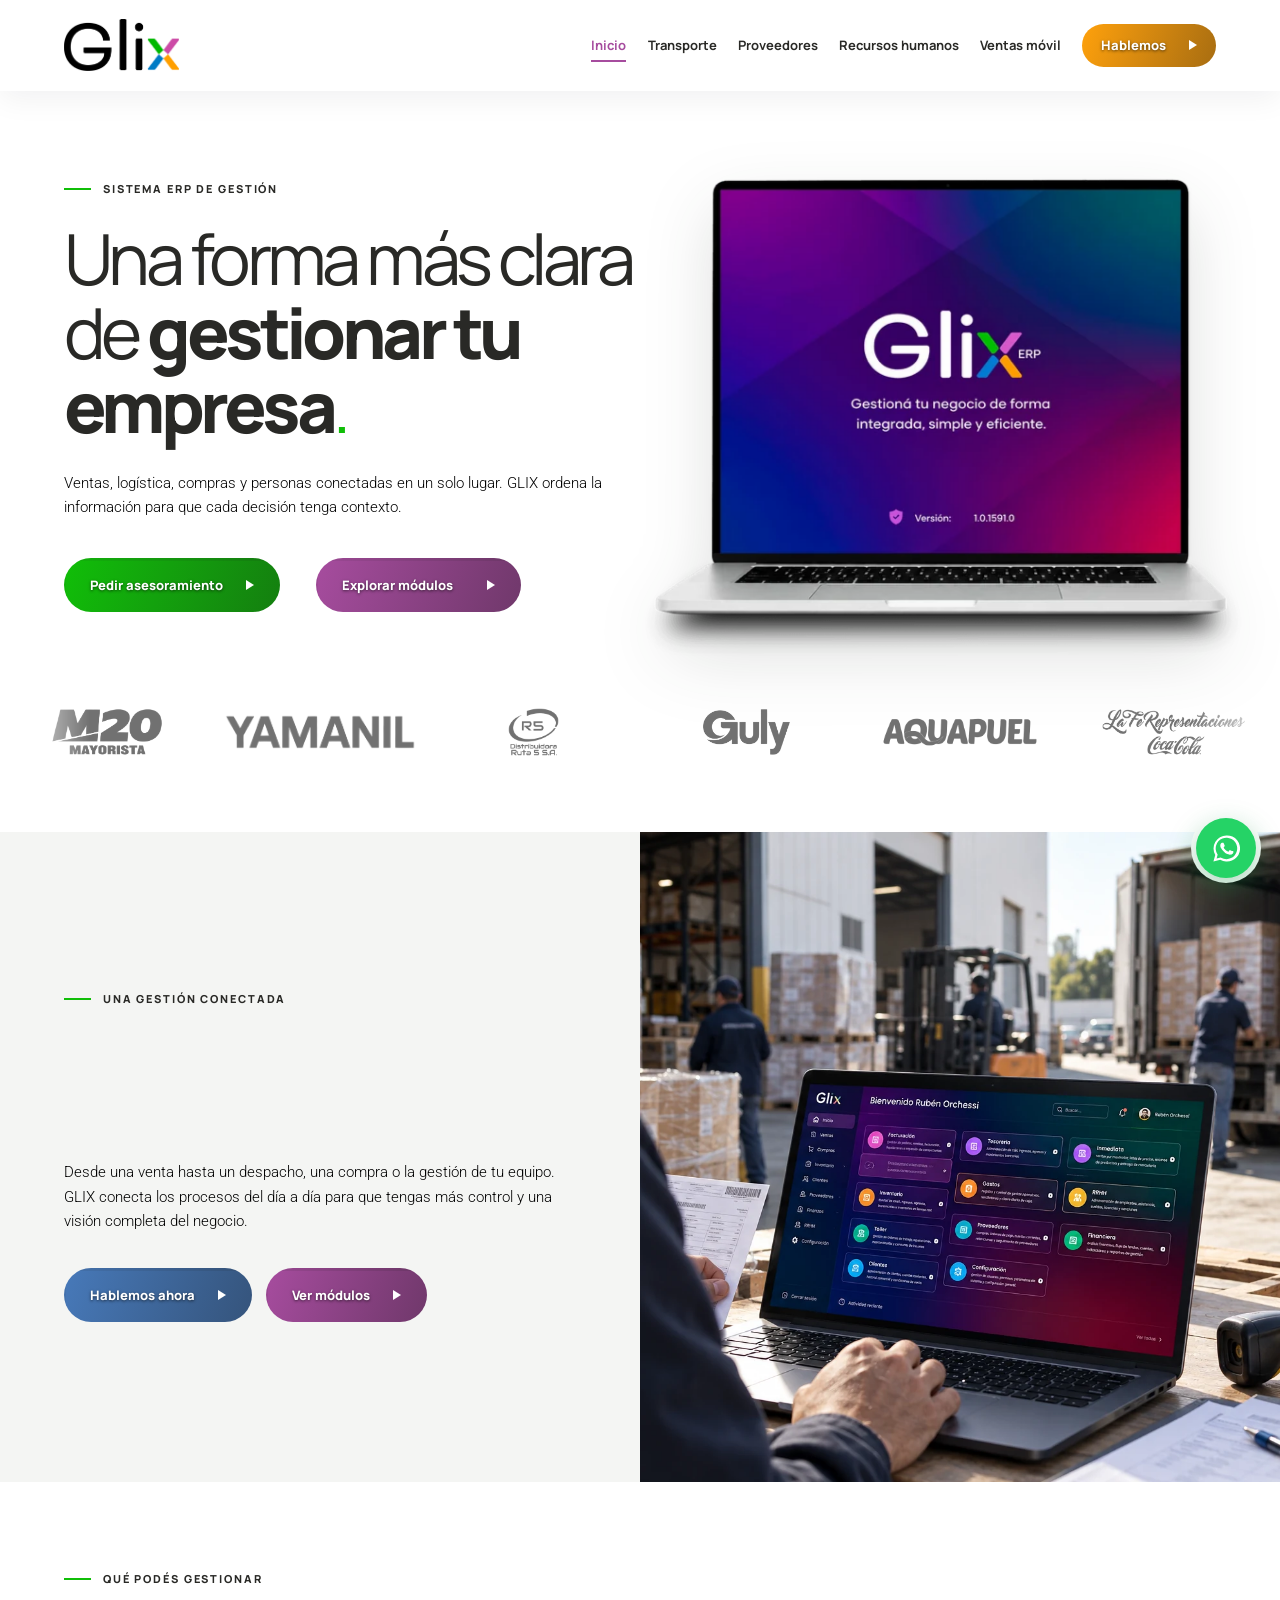
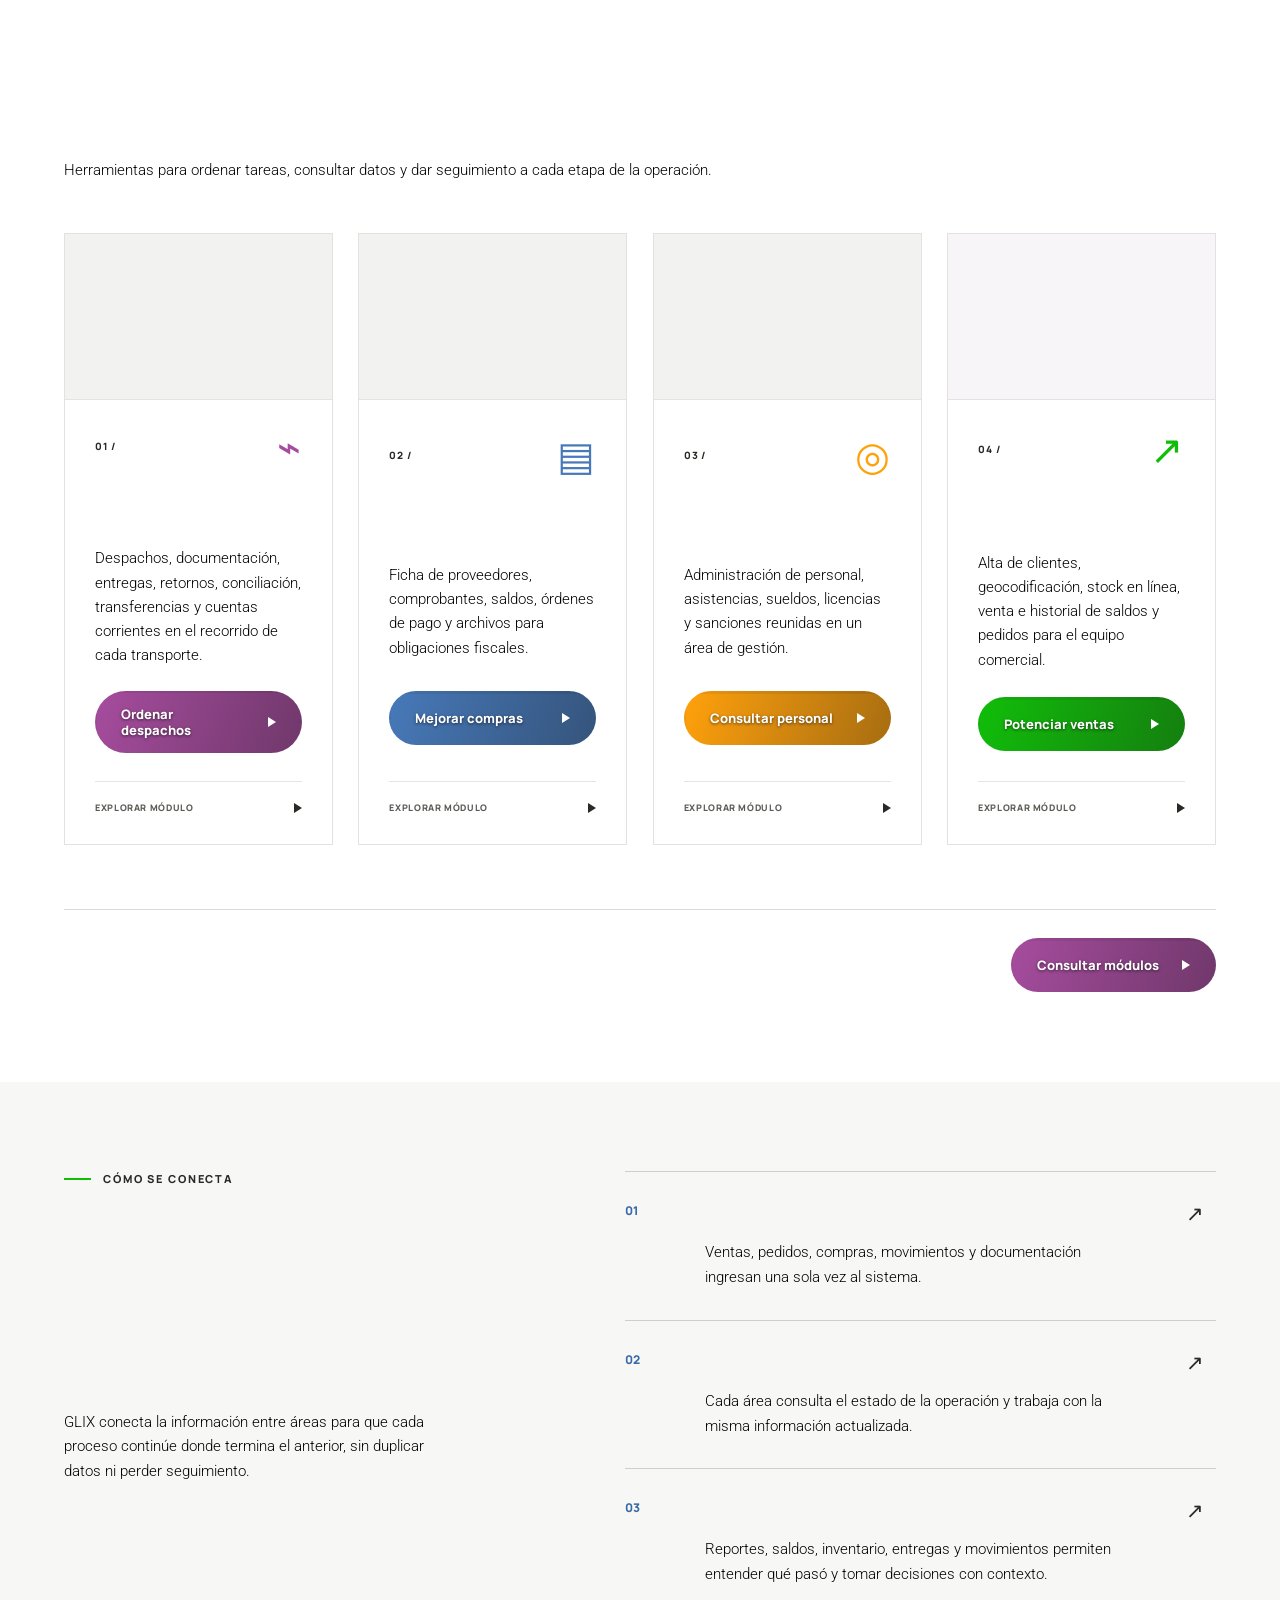
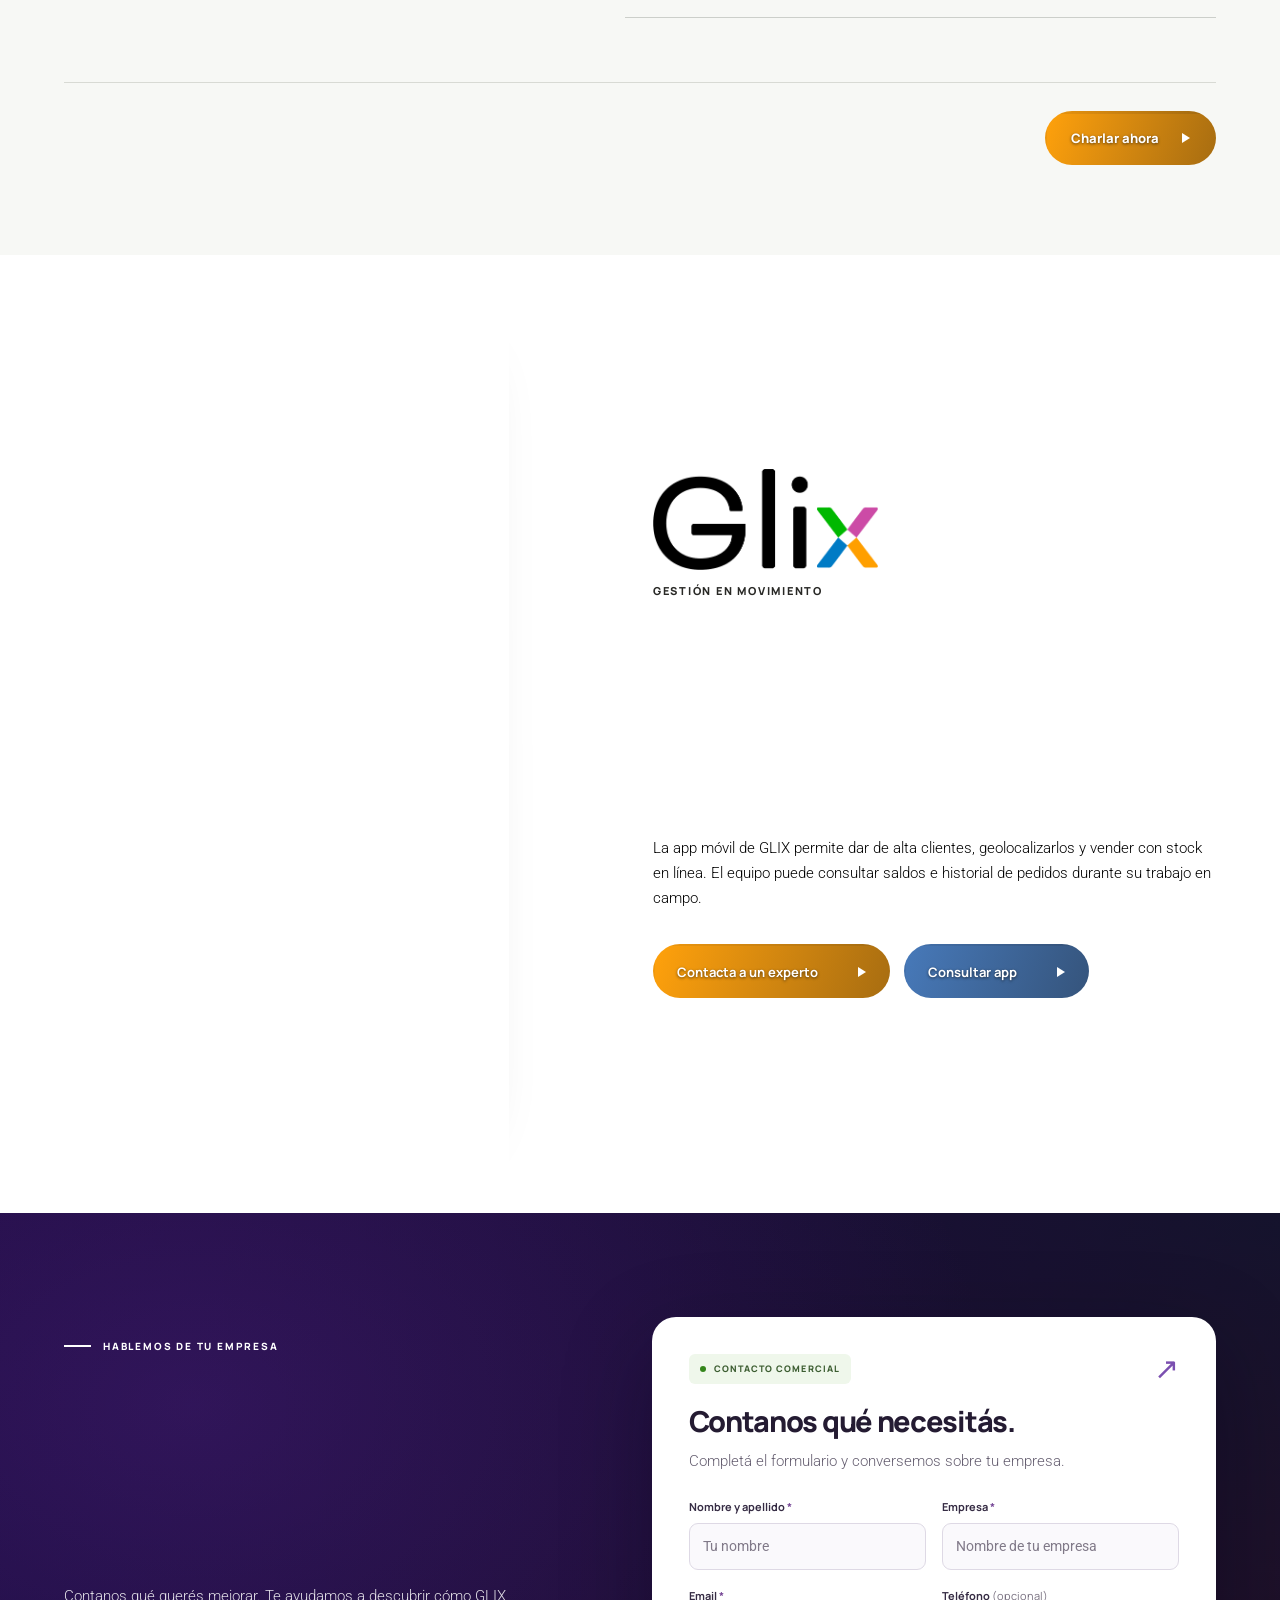
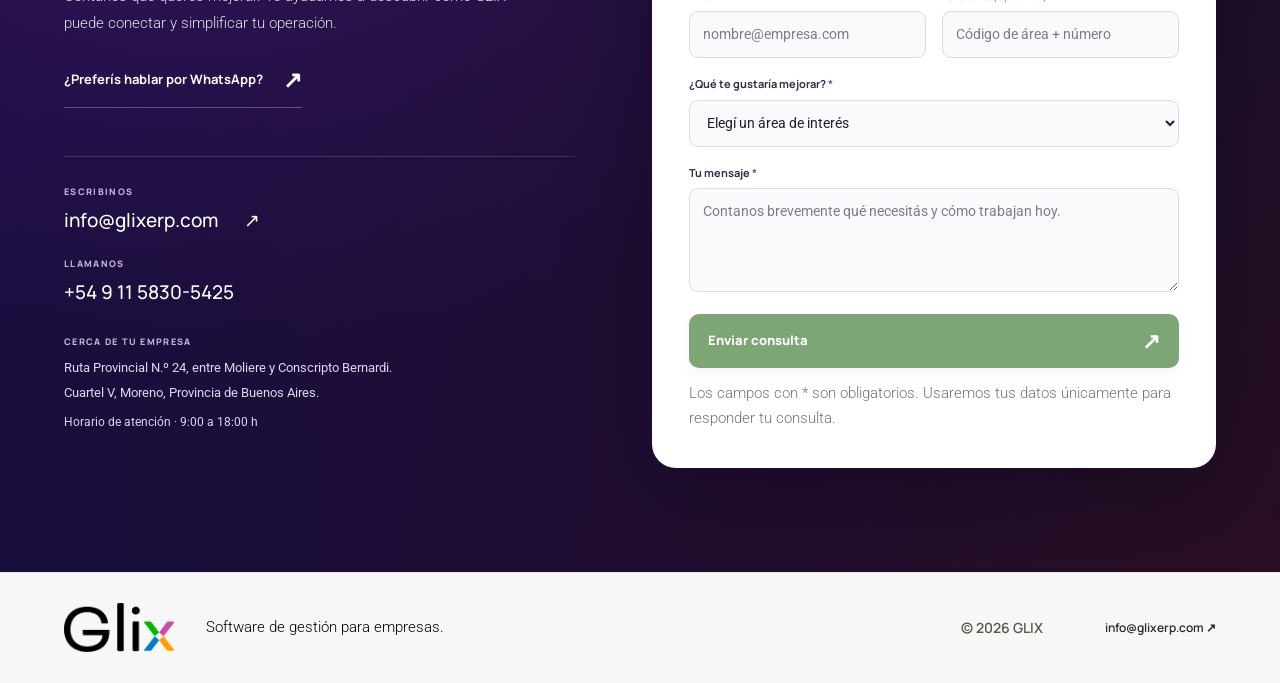
==== commit 6814f058: "Polish contact anchors and confirmation readability" ====
--- a/index.html
+++ b/index.html
@@ -13,7 +13,7 @@
 
   <link rel="stylesheet" href="assets/fonts/fonts.css">
   <link rel="stylesheet" href="styles.css"><link rel="stylesheet" href="enhancements.css">
-<link rel="stylesheet" href="design-system.css?v=26"><link rel="stylesheet" href="contact.css?v=1">
+<link rel="stylesheet" href="design-system.css?v=26"><link rel="stylesheet" href="contact.css?v=2">
 </head>
 <body>
   <a class="skip-link" href="#contenido">Saltar al contenido</a>
@@ -115,5 +115,5 @@
   </main>
   <footer class="site-footer"><div class="wrap footer-inner"><a href="#inicio" class="footer-brand" aria-label="GLIX, volver al inicio"><img src="assets/brand/glix-real-negro.webp" alt="" width="942" height="420" decoding="async"></a><p>Software de gestión para empresas.</p><span>© <span id="year">2026</span> GLIX</span><a href="mailto:info@glixerp.com">info@glixerp.com ↗</a></div></footer>
   <a class="whatsapp-float" href="https://wa.me/5491158305425?text=Hola%2C%20quiero%20conocer%20GLIX." target="_blank" rel="noopener noreferrer" aria-label="Escribir a GLIX por WhatsApp al +54 9 11 5830-5425"><svg viewBox="0 0 32 32" aria-hidden="true"><path d="M16 2.5A13.4 13.4 0 0 0 4.4 22.6L2.5 29.5l7.1-1.9A13.5 13.5 0 1 0 16 2.5Zm0 24.5a11 11 0 0 1-5.6-1.5l-.4-.2-4.2 1.1 1.1-4.1-.3-.4A11.1 11.1 0 1 1 16 27Zm6.1-8.3c-.3-.2-1.9-.9-2.2-1-.3-.1-.5-.2-.7.2-.2.3-.8 1-.9 1.2-.2.2-.4.3-.7.1-.3-.2-1.4-.5-2.6-1.6-1-.9-1.7-2-1.9-2.3-.2-.3 0-.5.2-.7l.5-.6c.2-.2.2-.3.3-.5.1-.2 0-.4 0-.6l-1-2.4c-.3-.6-.5-.5-.8-.5h-.6c-.2 0-.6.1-.9.4-.3.3-1.2 1.1-1.2 2.7s1.2 3.1 1.4 3.3c.2.2 2.4 3.7 5.8 5.2.8.3 1.4.5 1.9.6.8.3 1.5.2 2.1.1.6-.1 1.9-.8 2.1-1.6.3-.8.3-1.5.2-1.6-.1-.2-.3-.3-.6-.5Z"/></svg></a><script src="script.js?v=4" defer></script>
-<script src="contact.js?v=1" defer></script></body>
+<script src="contact.js?v=2" defer></script></body>
 </html>
--- a/contact.css
+++ b/contact.css
@@ -1,5 +1,5 @@
 /* Shared contact section: commercial site, all five pages. */
-.contact.contact-upgrade{position:relative;padding-block:104px;background:radial-gradient(ellipse at 15% 20%,#6228a04a,transparent 52%),linear-gradient(120deg,#180e38e8,#171124de),url('assets/gallery/formulario-bg.webp') center/cover;color:#fff;overflow:hidden;scroll-margin-top:90px}
+.contact.contact-upgrade{position:relative;padding-block:104px;background:radial-gradient(ellipse at 15% 20%,#6228a04a,transparent 52%),linear-gradient(120deg,#180e38e8,#171124de),url('assets/gallery/formulario-bg.webp') center/cover;color:#fff;overflow:hidden;scroll-margin-top:0}
 .contact-layout{display:grid;grid-template-columns:minmax(0,.95fr) minmax(0,1.05fr);gap:clamp(40px,6vw,88px);align-items:start}
 .contact-story{padding-top:22px}.contact-story .eyebrow{font-size:10px;letter-spacing:.18em;margin-bottom:28px}.contact-story h2{font-size:clamp(38px,4.1vw,62px);line-height:1.12;letter-spacing:-.055em;margin:0;font-family:Manrope,Arial,sans-serif;font-weight:800;max-width:610px}.contact-story .contact-accent{color:#c7a4f5}.contact-story .contact-intro{font-size:17px;line-height:1.8;max-width:455px;margin:26px 0 25px;opacity:.86}.contact-whatsapp{display:inline-flex;align-items:center;gap:20px;font:700 13px/1.5 Manrope,Arial,sans-serif;border-bottom:1px solid #ffffff4a;padding-bottom:10px;transition:color .2s,border-color .2s}.contact-whatsapp:hover{color:#d4f6c9;border-color:#d4f6c9}.contact-whatsapp>span{font-size:23px}
 .contact-direct{display:grid;grid-template-columns:1fr;gap:22px;margin-top:48px;padding-top:28px;border-top:1px solid #ffffff24}.contact-label{display:block;font:800 9px/1.5 Manrope,Arial,sans-serif;letter-spacing:.15em;color:#c4b5d4;margin-bottom:8px}.contact-direct a{display:inline-flex;align-items:center;gap:26px;font:500 19px/1.5 Manrope,Arial,sans-serif}.contact-direct a:hover{text-decoration:underline;text-underline-offset:5px}.contact-location{margin-top:28px}.contact-location address{font:400 13px/1.85 Roboto,Arial,sans-serif;font-style:normal;color:#ded7e8}.contact-hours{display:block;margin-top:8px;font:400 12px/1.6 Roboto,Arial,sans-serif;color:#ded7e8}
@@ -12,3 +12,6 @@
 @media(max-width:760px){.contact-story{display:contents}.contact-lead{grid-row:1}.contact-form-card{grid-row:2}.contact-direct{grid-row:3;margin-top:0}.contact-location{grid-row:4;margin-top:0}.contact-another{min-height:44px}}
 
 .contact-form-card,.contact-field label{text-align:left}
+
+body.js-ready .contact-form-card .reveal{opacity:1;filter:none;transform:none;transition:none}
+body.contact-active .whatsapp-float{opacity:0;visibility:hidden;pointer-events:none}
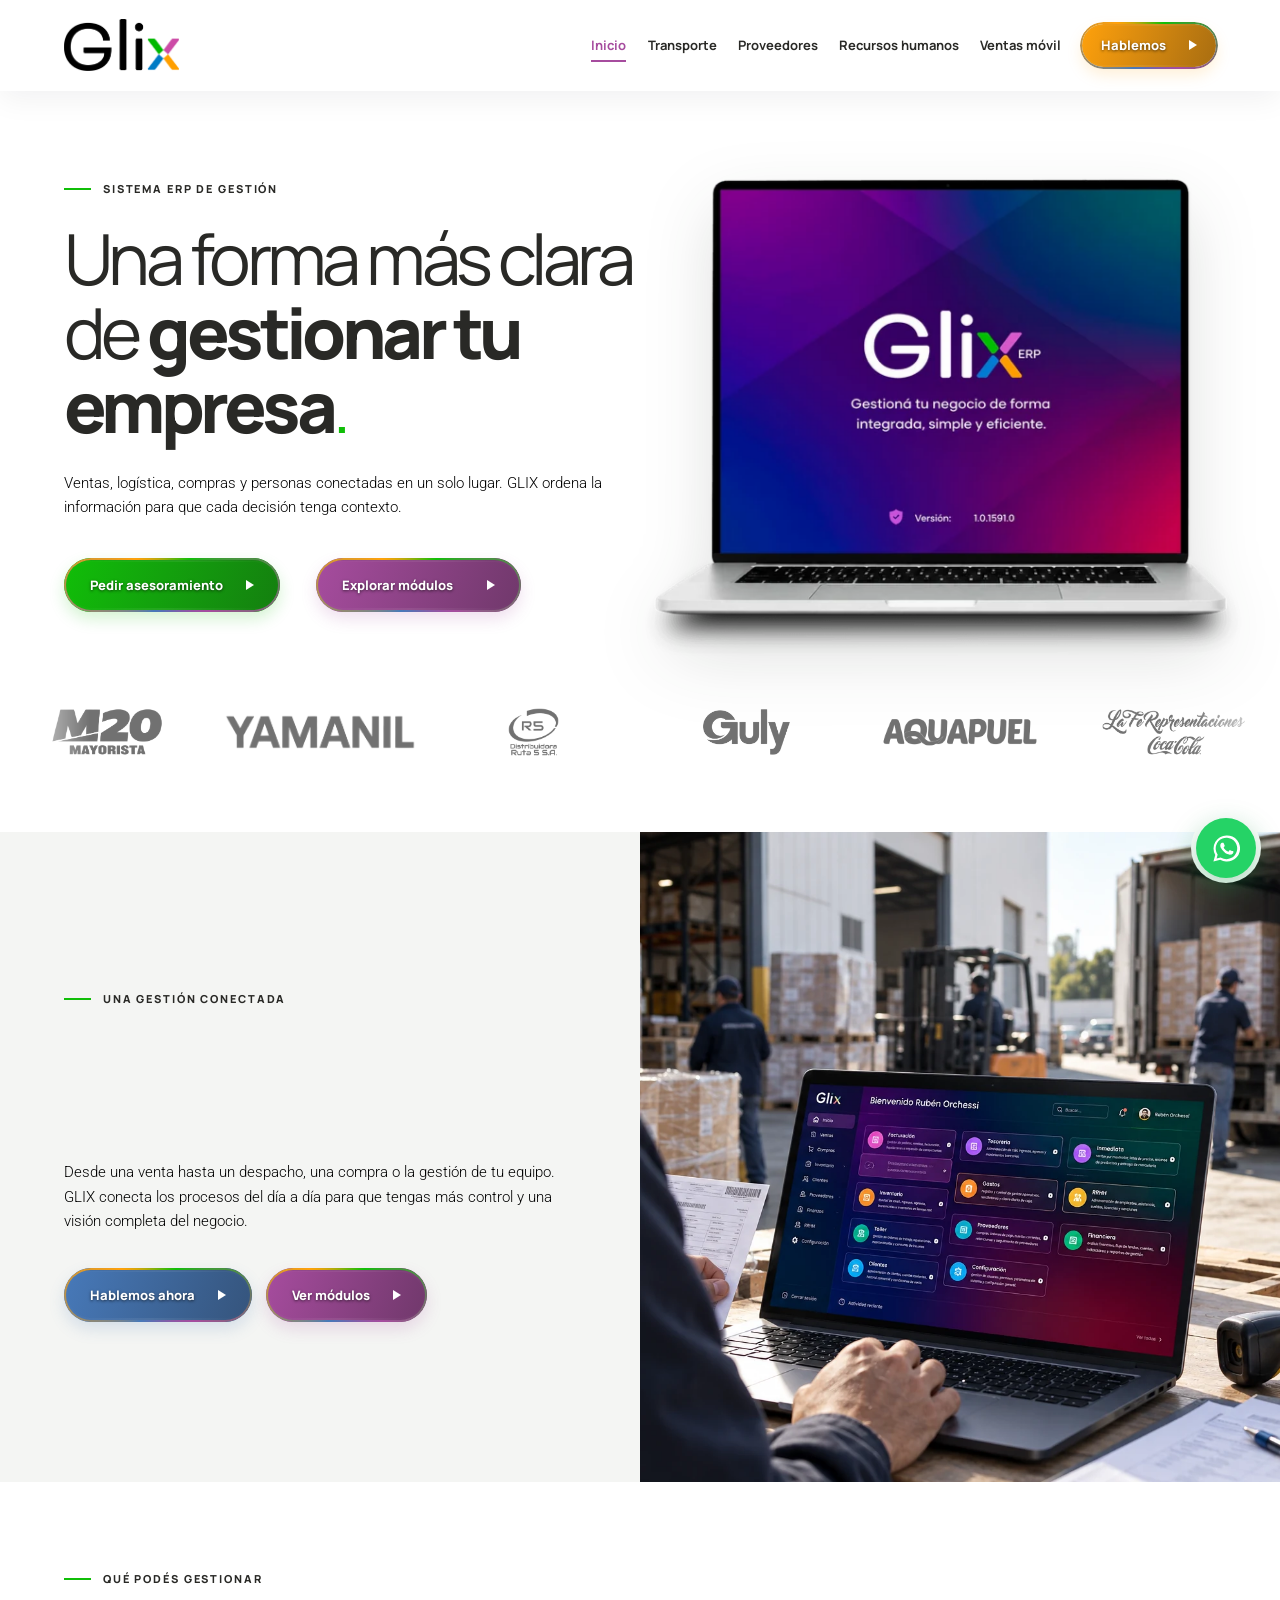
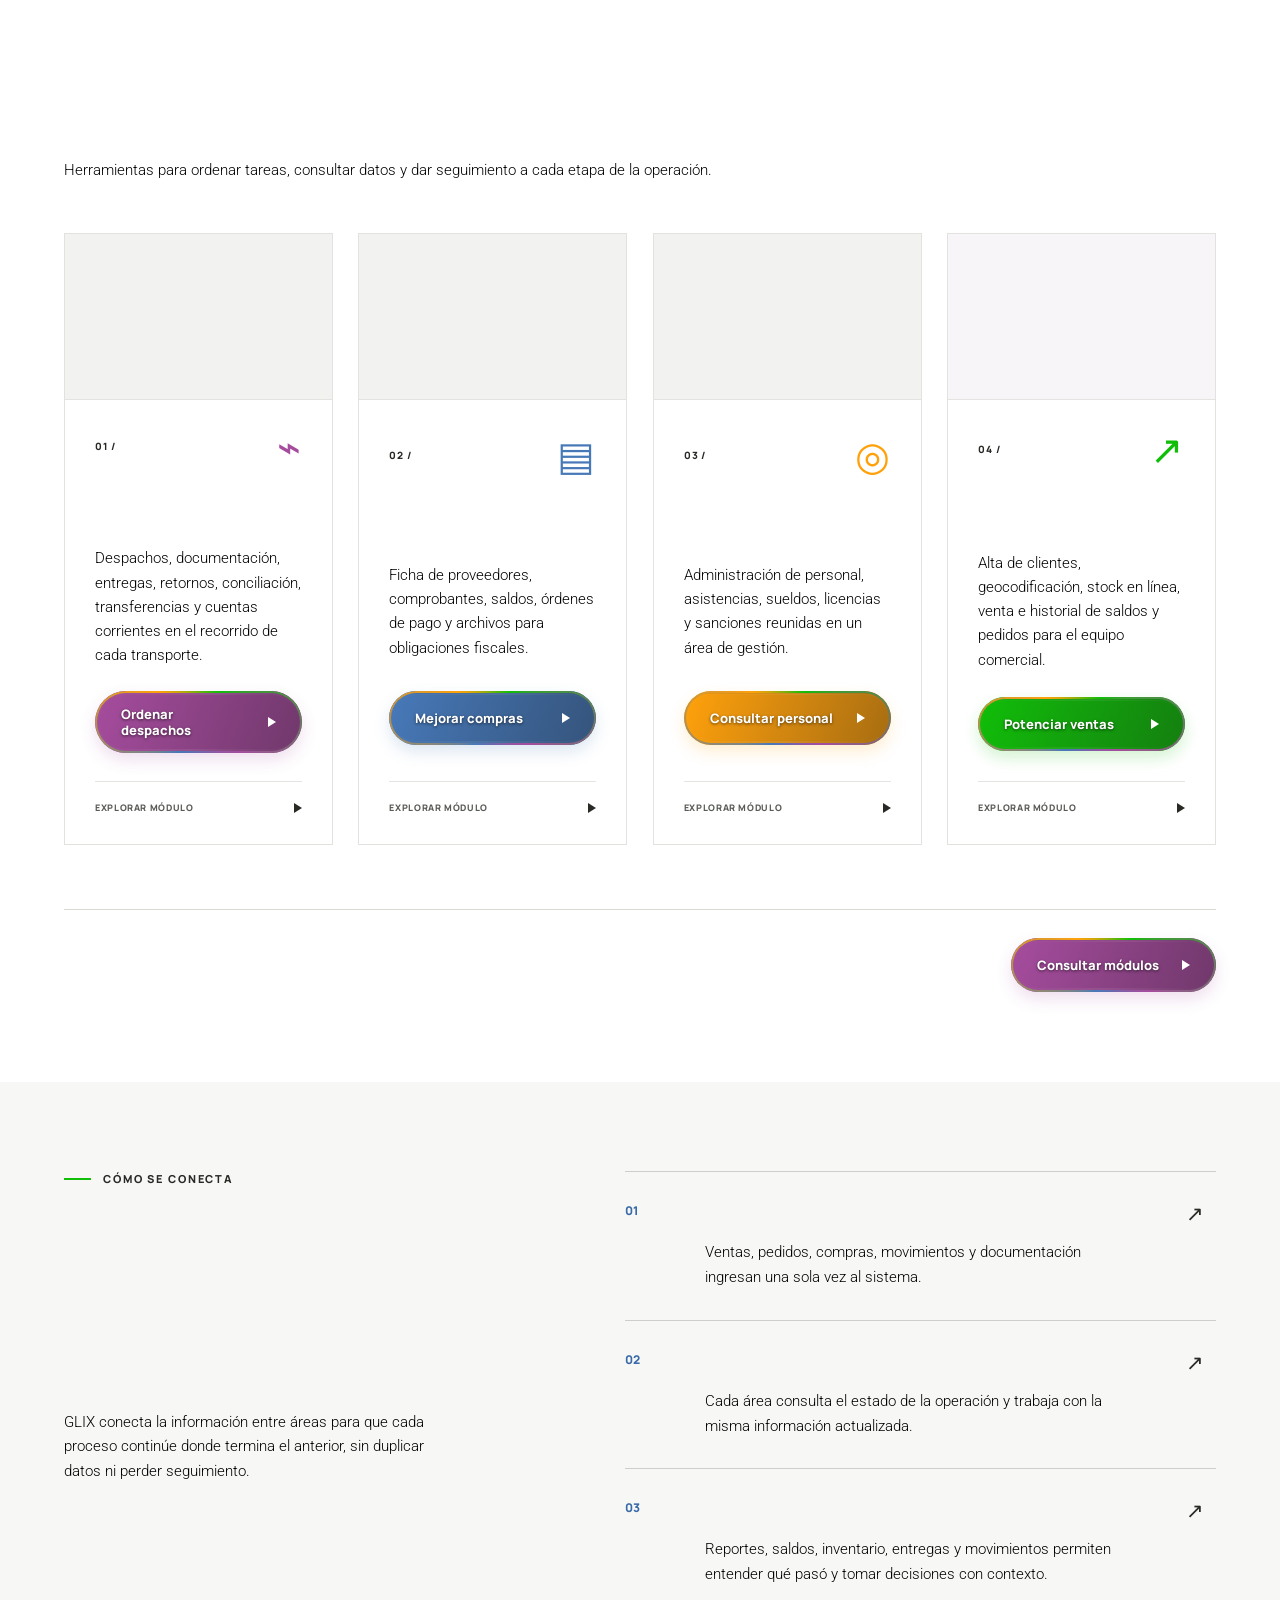
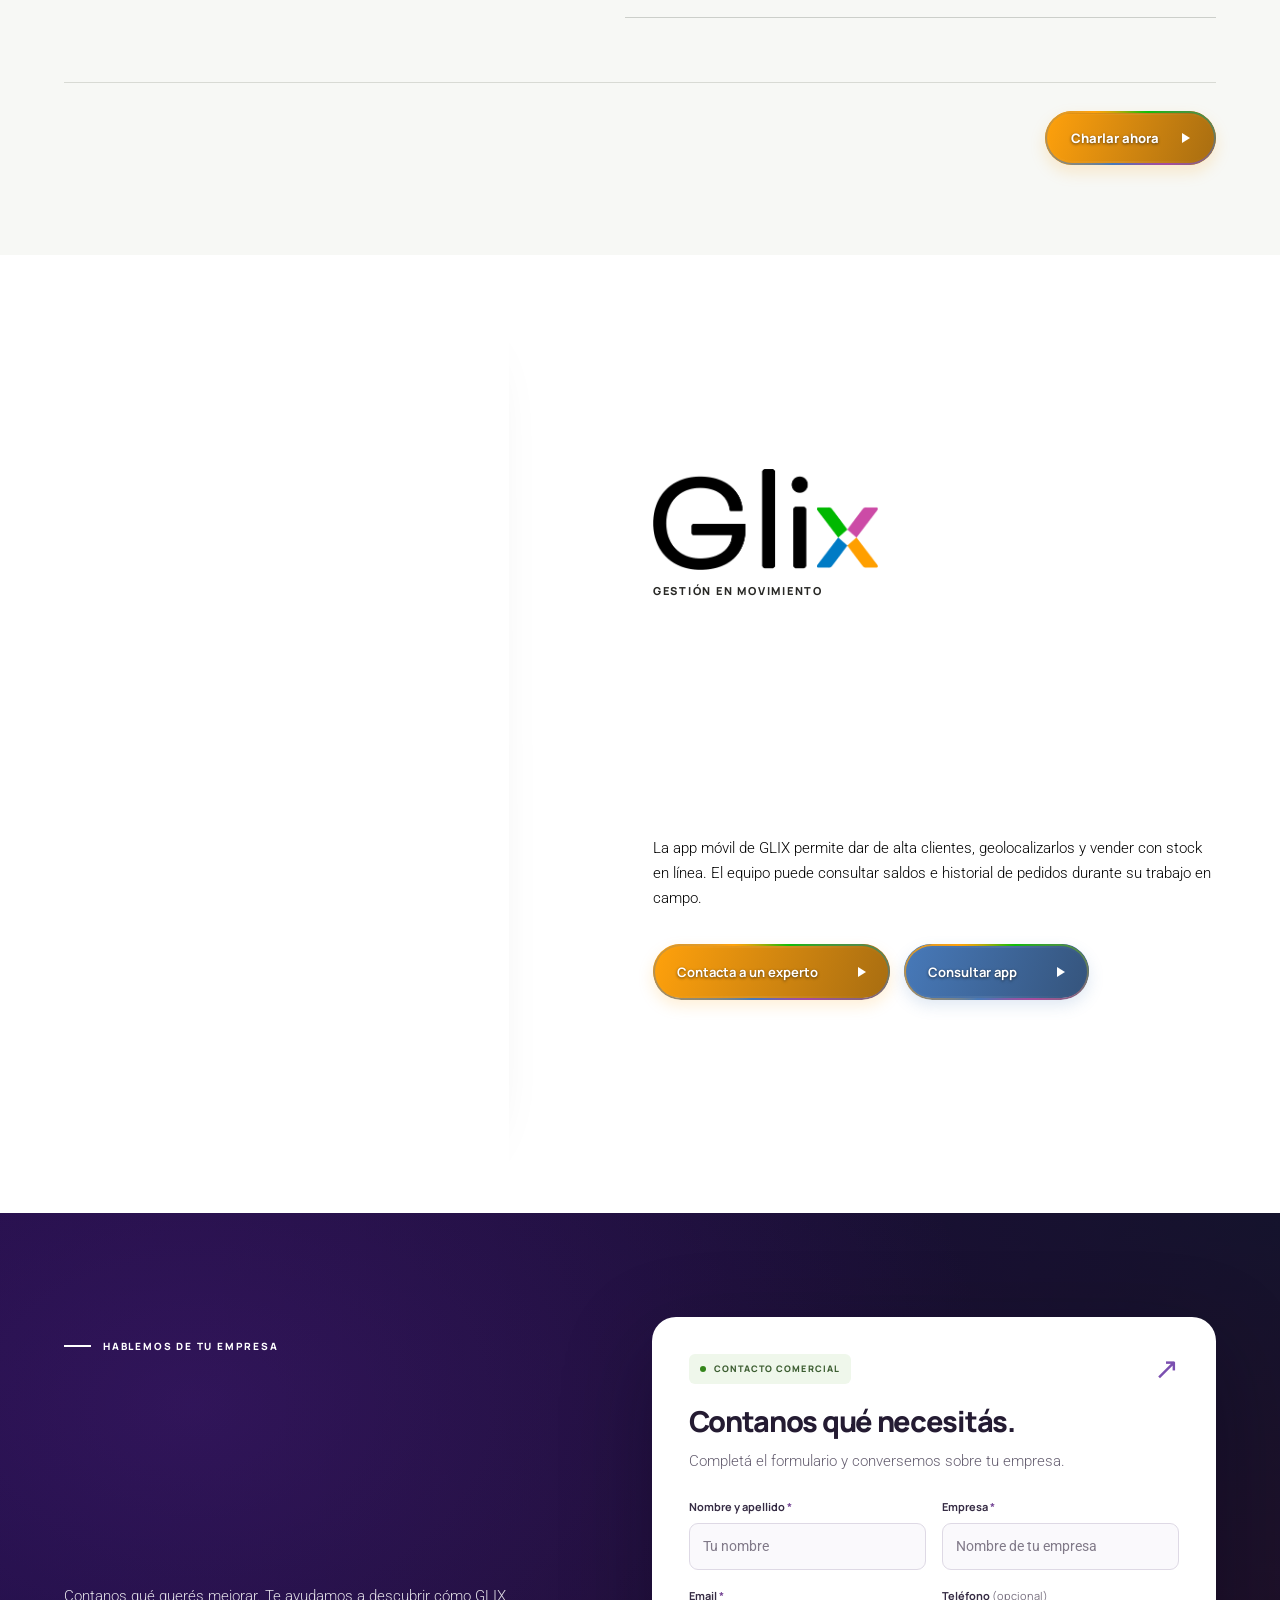
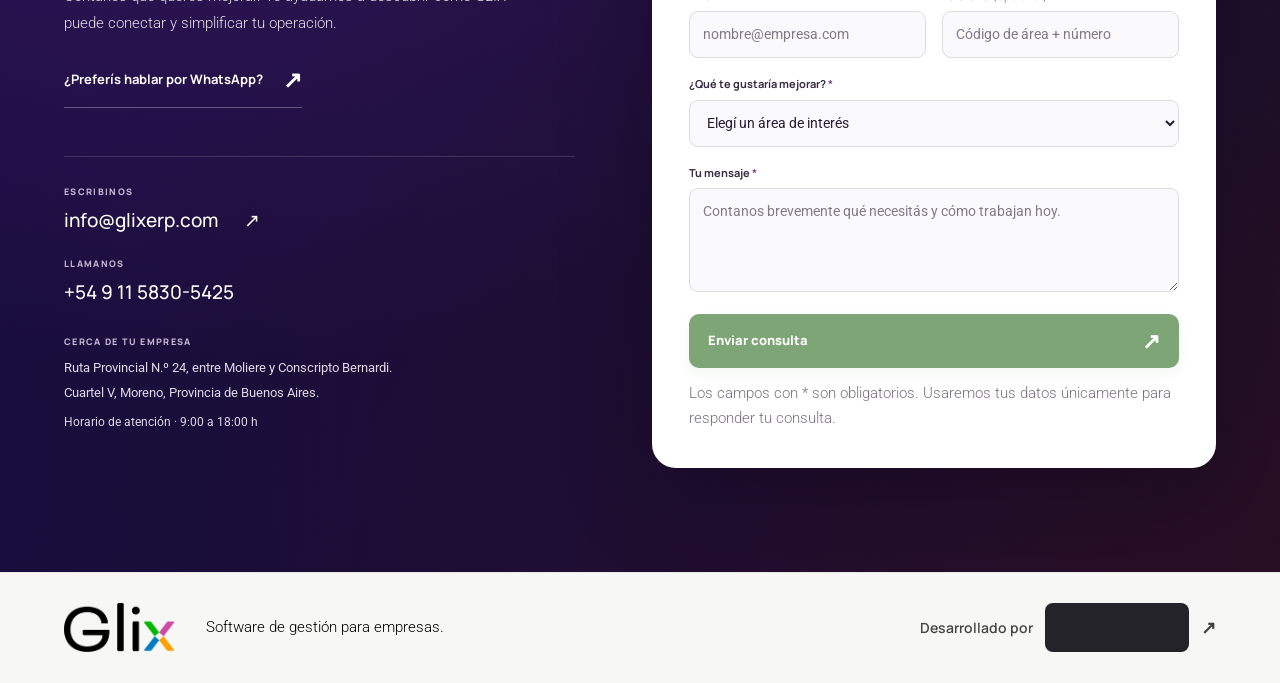
==== commit 121216b2: "Improve sharing, search metadata, performance and contact abuse controls" ====
--- a/index.html
+++ b/index.html
@@ -2,18 +2,39 @@
 <html lang="es-AR">
 <head>
   <meta charset="utf-8">
-<meta http-equiv="Content-Security-Policy" content="default-src 'none'; script-src 'self'; style-src 'self'; font-src 'self'; img-src 'self'; connect-src 'self' https://mail.glixerp.com; object-src 'none'; base-uri 'none'; form-action 'none'; frame-src 'none'">
+<meta http-equiv="Content-Security-Policy" content="default-src 'none'; script-src 'self' 'sha256-Af03RHyVphzkqIjs0OsEh+0gZt+16vleTcIN3PlTWuw='; style-src 'self'; font-src 'self'; img-src 'self'; connect-src 'self' https://mail.glixerp.com; object-src 'none'; base-uri 'none'; form-action 'none'; frame-src 'none'">
 <meta name="referrer" content="strict-origin-when-cross-origin">
   <meta name="viewport" content="width=device-width, initial-scale=1">
   <meta name="theme-color" content="#ffffff">
   <meta name="description" content="GLIX es un sistema ERP de gestión para conectar ventas, transporte, compras, proveedores y personas en una misma operación.">
   <title>GLIX — Gestión que conecta toda tu operación</title>
+  <link rel="canonical" href="https://glixerp.com/">
+  <meta name="robots" content="index, follow, max-image-preview:large">
+  <meta property="og:type" content="website">
+  <meta property="og:site_name" content="GLIX ERP">
+  <meta property="og:locale" content="es_AR">
+  <meta property="og:url" content="https://glixerp.com/">
+  <meta property="og:title" content="GLIX — Gestión que conecta toda tu operación">
+  <meta property="og:description" content="GLIX es un sistema ERP de gestión para conectar ventas, transporte, compras, proveedores y personas en una misma operación.">
+  <meta property="og:image" content="https://glixerp.com/assets/social/glix-social-v1.png">
+  <meta property="og:image:type" content="image/png">
+  <meta property="og:image:width" content="1731">
+  <meta property="og:image:height" content="909">
+  <meta property="og:image:alt" content="GLIX. Gestión que conecta toda tu operación.">
+  <meta name="twitter:card" content="summary_large_image">
+  <meta name="twitter:title" content="GLIX — Gestión que conecta toda tu operación">
+  <meta name="twitter:description" content="GLIX es un sistema ERP de gestión para conectar ventas, transporte, compras, proveedores y personas en una misma operación.">
+  <meta name="twitter:image" content="https://glixerp.com/assets/social/glix-social-v1.png">
+  <meta name="twitter:image:alt" content="GLIX. Gestión que conecta toda tu operación.">
+  <script type="application/ld+json">{"@context":"https://schema.org","@graph":[{"@type":"Organization","@id":"https://glixerp.com/#organization","name":"GLIX","url":"https://glixerp.com/","logo":"https://glixerp.com/assets/brand/glix-real-negro.webp","email":"info@glixerp.com","telephone":"+5491158305425"},{"@type":"WebSite","@id":"https://glixerp.com/#website","url":"https://glixerp.com/","name":"GLIX ERP","inLanguage":"es-AR","publisher":{"@id":"https://glixerp.com/#organization"}},{"@type":"WebPage","@id":"https://glixerp.com/#webpage","url":"https://glixerp.com/","name":"GLIX — Gestión que conecta toda tu operación","description":"GLIX es un sistema ERP de gestión para conectar ventas, transporte, compras, proveedores y personas en una misma operación.","inLanguage":"es-AR","isPartOf":{"@id":"https://glixerp.com/#website"},"about":{"@id":"https://glixerp.com/#organization"},"primaryImageOfPage":{"@type":"ImageObject","url":"https://glixerp.com/assets/social/glix-social-v1.png","width":1731,"height":909}}]}</script>
+  <link rel="preload" href="assets/fonts/manrope-400-800-latin.woff2" as="font" type="font/woff2" crossorigin>
+  <link rel="preload" href="assets/fonts/roboto-100-500-latin.woff2" as="font" type="font/woff2" crossorigin>
   <link rel="icon" href="favicon.png?v=1" type="image/png" sizes="256x256">
 
 
   <link rel="stylesheet" href="assets/fonts/fonts.css">
   <link rel="stylesheet" href="styles.css"><link rel="stylesheet" href="enhancements.css">
-<link rel="stylesheet" href="design-system.css?v=26"><link rel="stylesheet" href="contact.css?v=2">
+<link rel="stylesheet" href="design-system.css?v=27"><link rel="stylesheet" href="contact.css?v=2">
 </head>
 <body>
   <a class="skip-link" href="#contenido">Saltar al contenido</a>
@@ -34,7 +55,7 @@
         <p>Ventas, logística, compras y personas conectadas en un solo lugar. GLIX ordena la información para que cada decisión tenga contexto.</p>
         <div class="hero-actions"><a class="tic-button" href="https://wa.me/5491158305425?text=Hola%2C%20quiero%20asesoramiento%20sobre%20GLIX." target="_blank" rel="noopener noreferrer">Pedir asesoramiento <span aria-hidden="true">↗</span></a><a class="tic-button hero-modules-button" href="#modulos">Explorar módulos <span aria-hidden="true">▶</span></a></div>
       </div>
-      <div class="hero-art hero-tablet"><div class="frame-sequence desktop-sequence" data-frame-sequence data-interval="2000" role="img" aria-label="GLIX ERP en una computadora: inicio, módulos e informe de ventas"><img class="is-active" src="assets/gallery/compu-001.webp" alt="" fetchpriority="high" width="1092" height="866" decoding="async" srcset="assets/gallery/compu-001-640.webp 640w, assets/gallery/compu-001.webp 1092w" sizes="(max-width: 760px) 80vw, 50vw"><img src="assets/gallery/compu-002.webp" alt="" width="1092" height="866" decoding="async" srcset="assets/gallery/compu-002-640.webp 640w, assets/gallery/compu-002.webp 1092w" sizes="(max-width: 760px) 80vw, 50vw"><img src="assets/gallery/compu-003.webp" alt="" width="1092" height="866" decoding="async" srcset="assets/gallery/compu-003-640.webp 640w, assets/gallery/compu-003.webp 1092w" sizes="(max-width: 760px) 80vw, 50vw"></div></div>
+      <div class="hero-art hero-tablet"><div class="frame-sequence desktop-sequence" data-frame-sequence data-interval="2000" role="img" aria-label="GLIX ERP en una computadora: inicio, módulos e informe de ventas"><img class="is-active" src="assets/gallery/compu-001.webp" alt="" fetchpriority="high" width="1092" height="866" decoding="async" srcset="assets/gallery/compu-001-640.webp 640w, assets/gallery/compu-001.webp 1092w" sizes="(max-width: 760px) 80vw, 50vw"><img src="assets/gallery/compu-002.webp" fetchpriority="low" alt="" width="1092" height="866" decoding="async" srcset="assets/gallery/compu-002-640.webp 640w, assets/gallery/compu-002.webp 1092w" sizes="(max-width: 760px) 80vw, 50vw"><img src="assets/gallery/compu-003.webp" fetchpriority="low" alt="" width="1092" height="866" decoding="async" srcset="assets/gallery/compu-003-640.webp 640w, assets/gallery/compu-003.webp 1092w" sizes="(max-width: 760px) 80vw, 50vw"></div></div>
     </div>
 
     <div class="client-marquee" role="group" aria-label="Logos de clientes de GLIX">
@@ -113,7 +134,7 @@
   </div>
 </section>
   </main>
-  <footer class="site-footer"><div class="wrap footer-inner"><a href="#inicio" class="footer-brand" aria-label="GLIX, volver al inicio"><img src="assets/brand/glix-real-negro.webp" alt="" width="942" height="420" decoding="async"></a><p>Software de gestión para empresas.</p><span>© <span id="year">2026</span> GLIX</span><a href="mailto:info@glixerp.com">info@glixerp.com ↗</a></div></footer>
-  <a class="whatsapp-float" href="https://wa.me/5491158305425?text=Hola%2C%20quiero%20conocer%20GLIX." target="_blank" rel="noopener noreferrer" aria-label="Escribir a GLIX por WhatsApp al +54 9 11 5830-5425"><svg viewBox="0 0 32 32" aria-hidden="true"><path d="M16 2.5A13.4 13.4 0 0 0 4.4 22.6L2.5 29.5l7.1-1.9A13.5 13.5 0 1 0 16 2.5Zm0 24.5a11 11 0 0 1-5.6-1.5l-.4-.2-4.2 1.1 1.1-4.1-.3-.4A11.1 11.1 0 1 1 16 27Zm6.1-8.3c-.3-.2-1.9-.9-2.2-1-.3-.1-.5-.2-.7.2-.2.3-.8 1-.9 1.2-.2.2-.4.3-.7.1-.3-.2-1.4-.5-2.6-1.6-1-.9-1.7-2-1.9-2.3-.2-.3 0-.5.2-.7l.5-.6c.2-.2.2-.3.3-.5.1-.2 0-.4 0-.6l-1-2.4c-.3-.6-.5-.5-.8-.5h-.6c-.2 0-.6.1-.9.4-.3.3-1.2 1.1-1.2 2.7s1.2 3.1 1.4 3.3c.2.2 2.4 3.7 5.8 5.2.8.3 1.4.5 1.9.6.8.3 1.5.2 2.1.1.6-.1 1.9-.8 2.1-1.6.3-.8.3-1.5.2-1.6-.1-.2-.3-.3-.6-.5Z"/></svg></a><script src="script.js?v=4" defer></script>
+  <footer class="site-footer"><div class="wrap footer-inner"><a href="#inicio" class="footer-brand" aria-label="GLIX, volver al inicio"><img src="assets/brand/glix-real-negro.webp" alt="" width="942" height="420" decoding="async"></a><p>Software de gestión para empresas.</p><a class="ideamos-credit" href="https://ideamos.com.ar/" target="_blank" rel="noopener noreferrer"><span>Desarrollado por</span><span class="ideamos-credit-logo"><img src="assets/brand/ideamos-light.webp" alt="Ideamos" width="870" height="213" loading="lazy" decoding="async"></span><span aria-hidden="true">↗</span></a></div></footer>
+  <a class="whatsapp-float" href="https://wa.me/5491158305425?text=Hola%2C%20quiero%20conocer%20GLIX." target="_blank" rel="noopener noreferrer" aria-label="Escribir a GLIX por WhatsApp al +54 9 11 5830-5425"><svg viewBox="0 0 32 32" aria-hidden="true"><path d="M16 2.5A13.4 13.4 0 0 0 4.4 22.6L2.5 29.5l7.1-1.9A13.5 13.5 0 1 0 16 2.5Zm0 24.5a11 11 0 0 1-5.6-1.5l-.4-.2-4.2 1.1 1.1-4.1-.3-.4A11.1 11.1 0 1 1 16 27Zm6.1-8.3c-.3-.2-1.9-.9-2.2-1-.3-.1-.5-.2-.7.2-.2.3-.8 1-.9 1.2-.2.2-.4.3-.7.1-.3-.2-1.4-.5-2.6-1.6-1-.9-1.7-2-1.9-2.3-.2-.3 0-.5.2-.7l.5-.6c.2-.2.2-.3.3-.5.1-.2 0-.4 0-.6l-1-2.4c-.3-.6-.5-.5-.8-.5h-.6c-.2 0-.6.1-.9.4-.3.3-1.2 1.1-1.2 2.7s1.2 3.1 1.4 3.3c.2.2 2.4 3.7 5.8 5.2.8.3 1.4.5 1.9.6.8.3 1.5.2 2.1.1.6-.1 1.9-.8 2.1-1.6.3-.8.3-1.5.2-1.6-.1-.2-.3-.3-.6-.5Z"/></svg></a><script src="script.js?v=5" defer></script>
 <script src="contact.js?v=2" defer></script></body>
 </html>
--- a/design-system.css
+++ b/design-system.css
@@ -223,12 +223,17 @@
   letter-spacing: 0;
   white-space: normal;
   text-shadow: 0 1px 3px #0009;
-  animation: button-illumination 4s ease-in-out infinite, button-glow 3.2s ease-in-out infinite;
+  box-shadow: 0 7px 16px color-mix(in srgb, var(--button-glow) 18%, transparent);
   transition: background-color .25s ease, box-shadow .25s ease,
     letter-spacing .25s ease, transform .25s ease;
 }
+/* Pulse opacity on separate layers instead of repainting shadows each frame. */
 .tic-button::before,
-.tic-button::after { content: none !important; }
+.tic-button::after { content: "" !important; position: absolute; pointer-events: none; border-radius: inherit; z-index: -1; }
+.tic-button::before { inset: -2px; box-shadow: 0 10px 27px color-mix(in srgb, var(--button-glow) 42%, transparent); animation: button-glow-opacity 3.2s ease-in-out infinite; }
+.tic-button::after { inset: 0; filter: none; background: linear-gradient(110deg, #fff0, #fff4, #fff0); animation: button-light-opacity 4s ease-in-out infinite; }
+@keyframes button-glow-opacity { 0%,100% { opacity: .35; } 50% { opacity: 1; } }
+@keyframes button-light-opacity { 0%,100% { opacity: 0; } 50% { opacity: .5; } }
 .tic-button:hover {
   --button-glow: var(--button-hover);
   background: linear-gradient(110deg, var(--button-hover), var(--button-hover-deep) 55%, var(--button-hover)) !important;
@@ -258,14 +263,6 @@
   line-height: 0;
 }
 .related-grid a span { border-left-color: var(--accent); }
-@keyframes button-illumination {
-  0%, 100% { background-position: 0% 50%; }
-  50% { background-position: 100% 50%; }
-}
-@keyframes button-glow {
-  0%, 100% { box-shadow: 0 7px 16px color-mix(in srgb, var(--button-glow) 18%, transparent); }
-  50% { box-shadow: 0 10px 27px color-mix(in srgb, var(--button-glow) 42%, transparent); }
-}
 
 /* La paleta alterna por contexto sin depender del orden de los botones. */
 .primary-nav .tic-button { --button-bg: var(--orange); --button-hover: var(--blue); }
@@ -550,3 +547,12 @@
 .animation-paused,
 .animation-paused::before,
 .animation-paused::after { animation-play-state: paused !important; }
+
+/* Agency credit: real brand asset, readable at every breakpoint. */
+.site-footer .ideamos-credit { display: inline-flex; align-items: center; justify-content: center; gap: 12px; min-height: 44px; color: #454640; font-size: 14px; line-height: 1.4; flex-wrap: wrap; }
+.ideamos-credit-logo { display: inline-flex; align-items: center; background: #242329; border-radius: 8px; padding: 10px 14px; transition: background-color .2s ease; }
+.ideamos-credit-logo img { display: block; width: 116px; height: auto; }
+.ideamos-credit:hover .ideamos-credit-logo { background: #3e2450; }
+.ideamos-credit > span:last-child { font-size: 18px; }
+.site-footer .footer-inner p { color: #555950; }
+@media (max-width: 760px) { .site-footer .ideamos-credit { margin: 4px 0 0; gap: 10px; } }
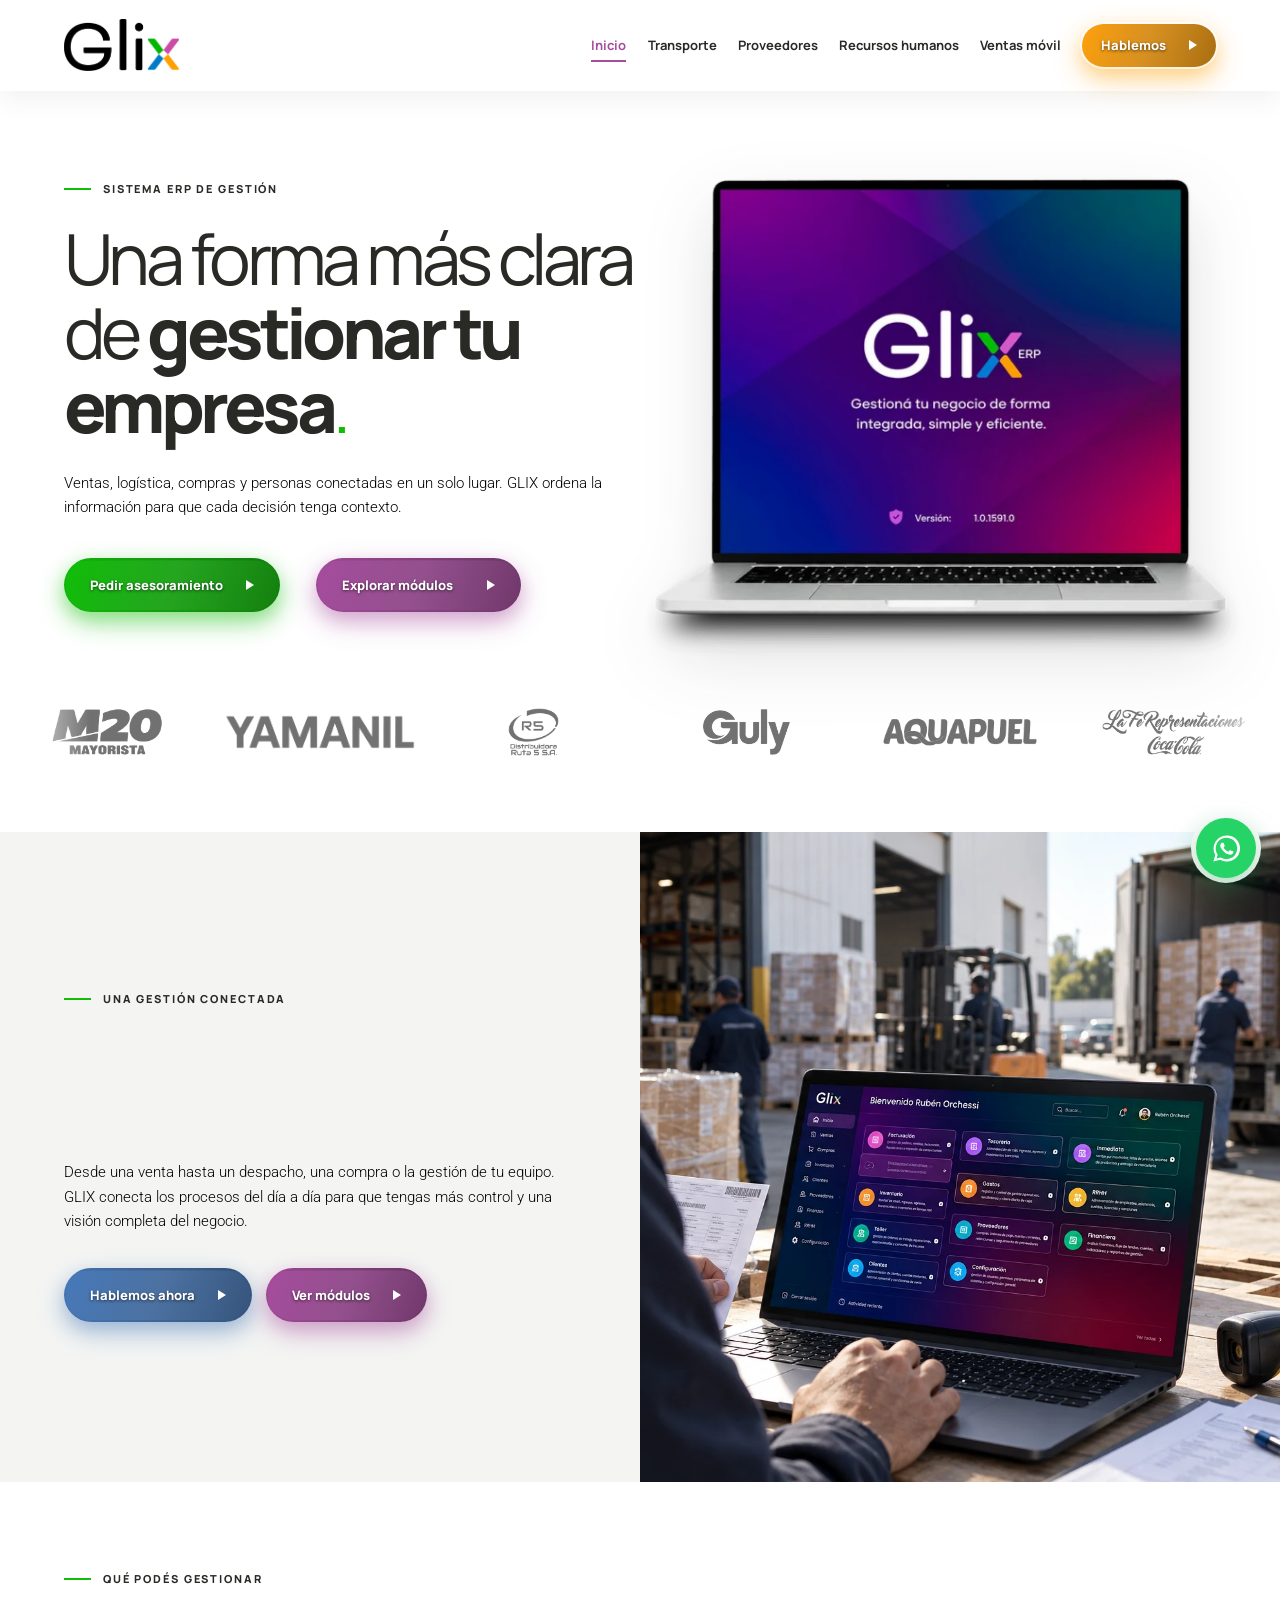
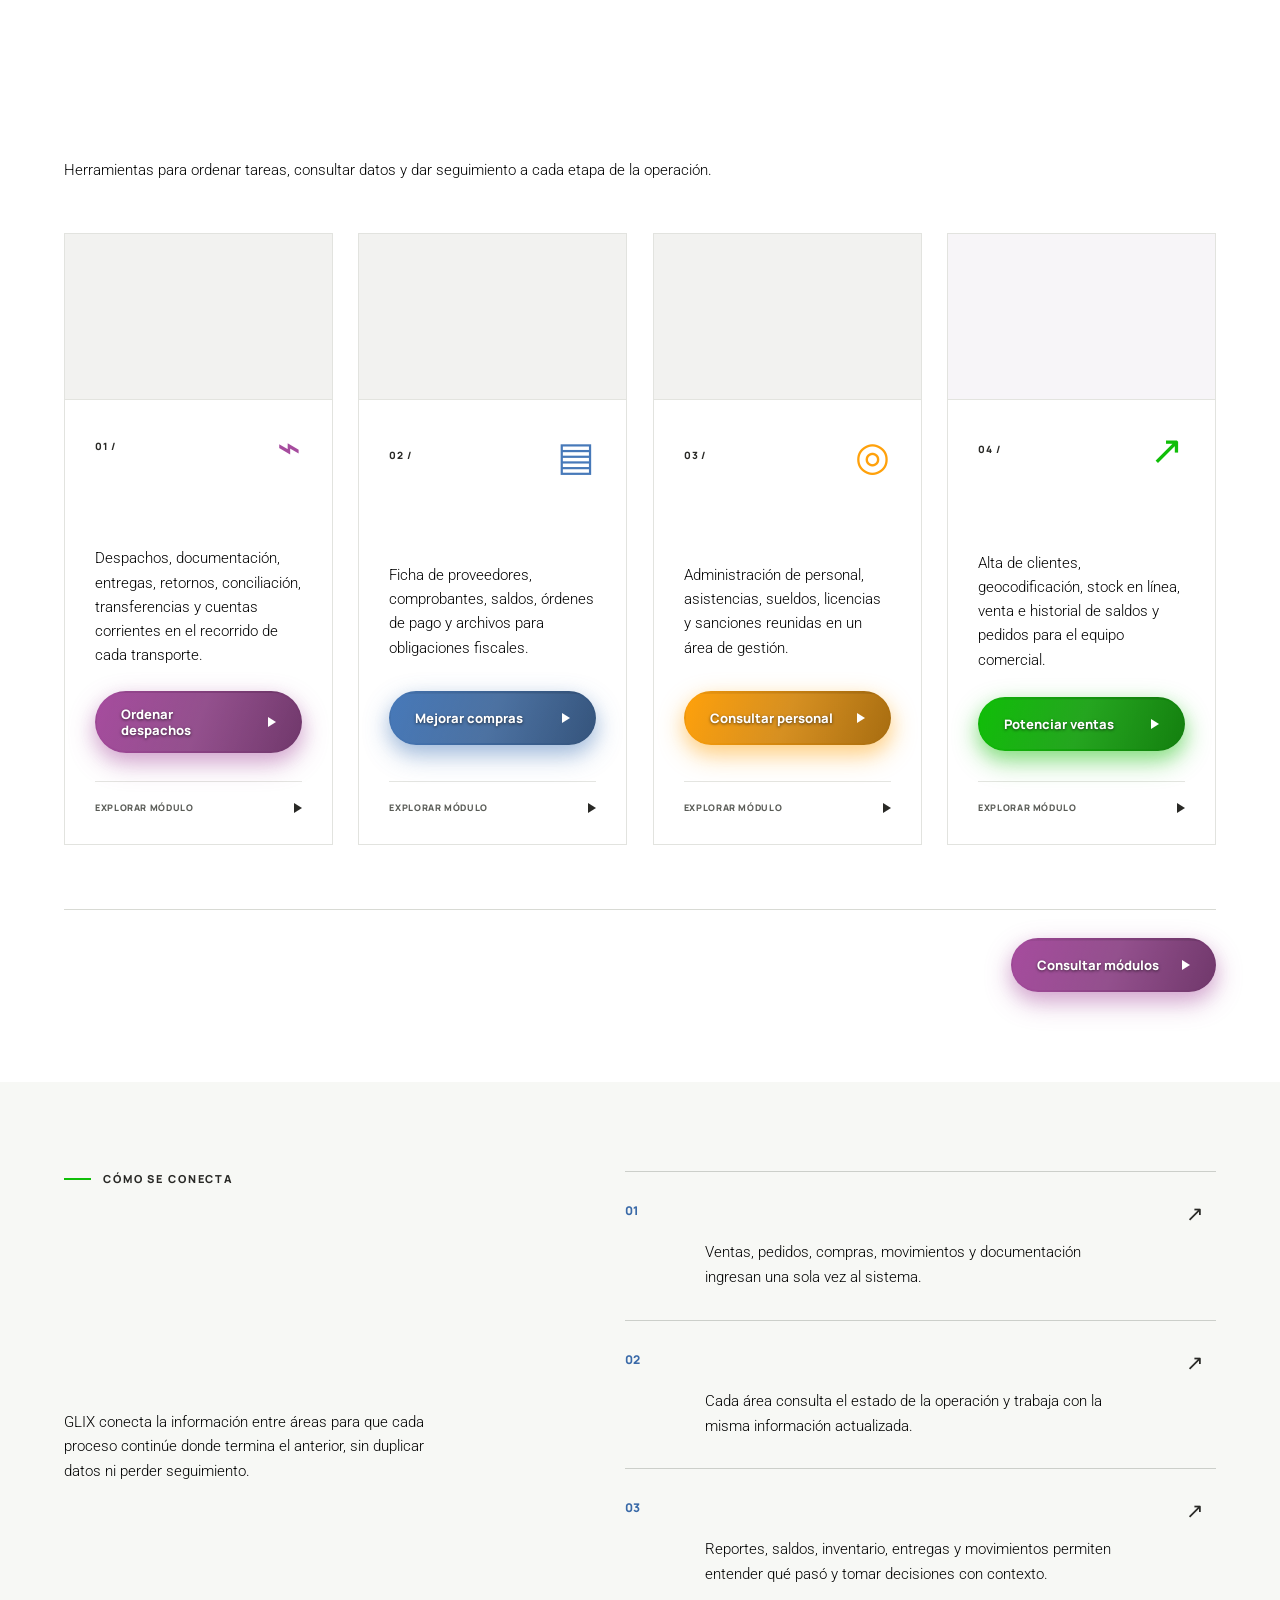
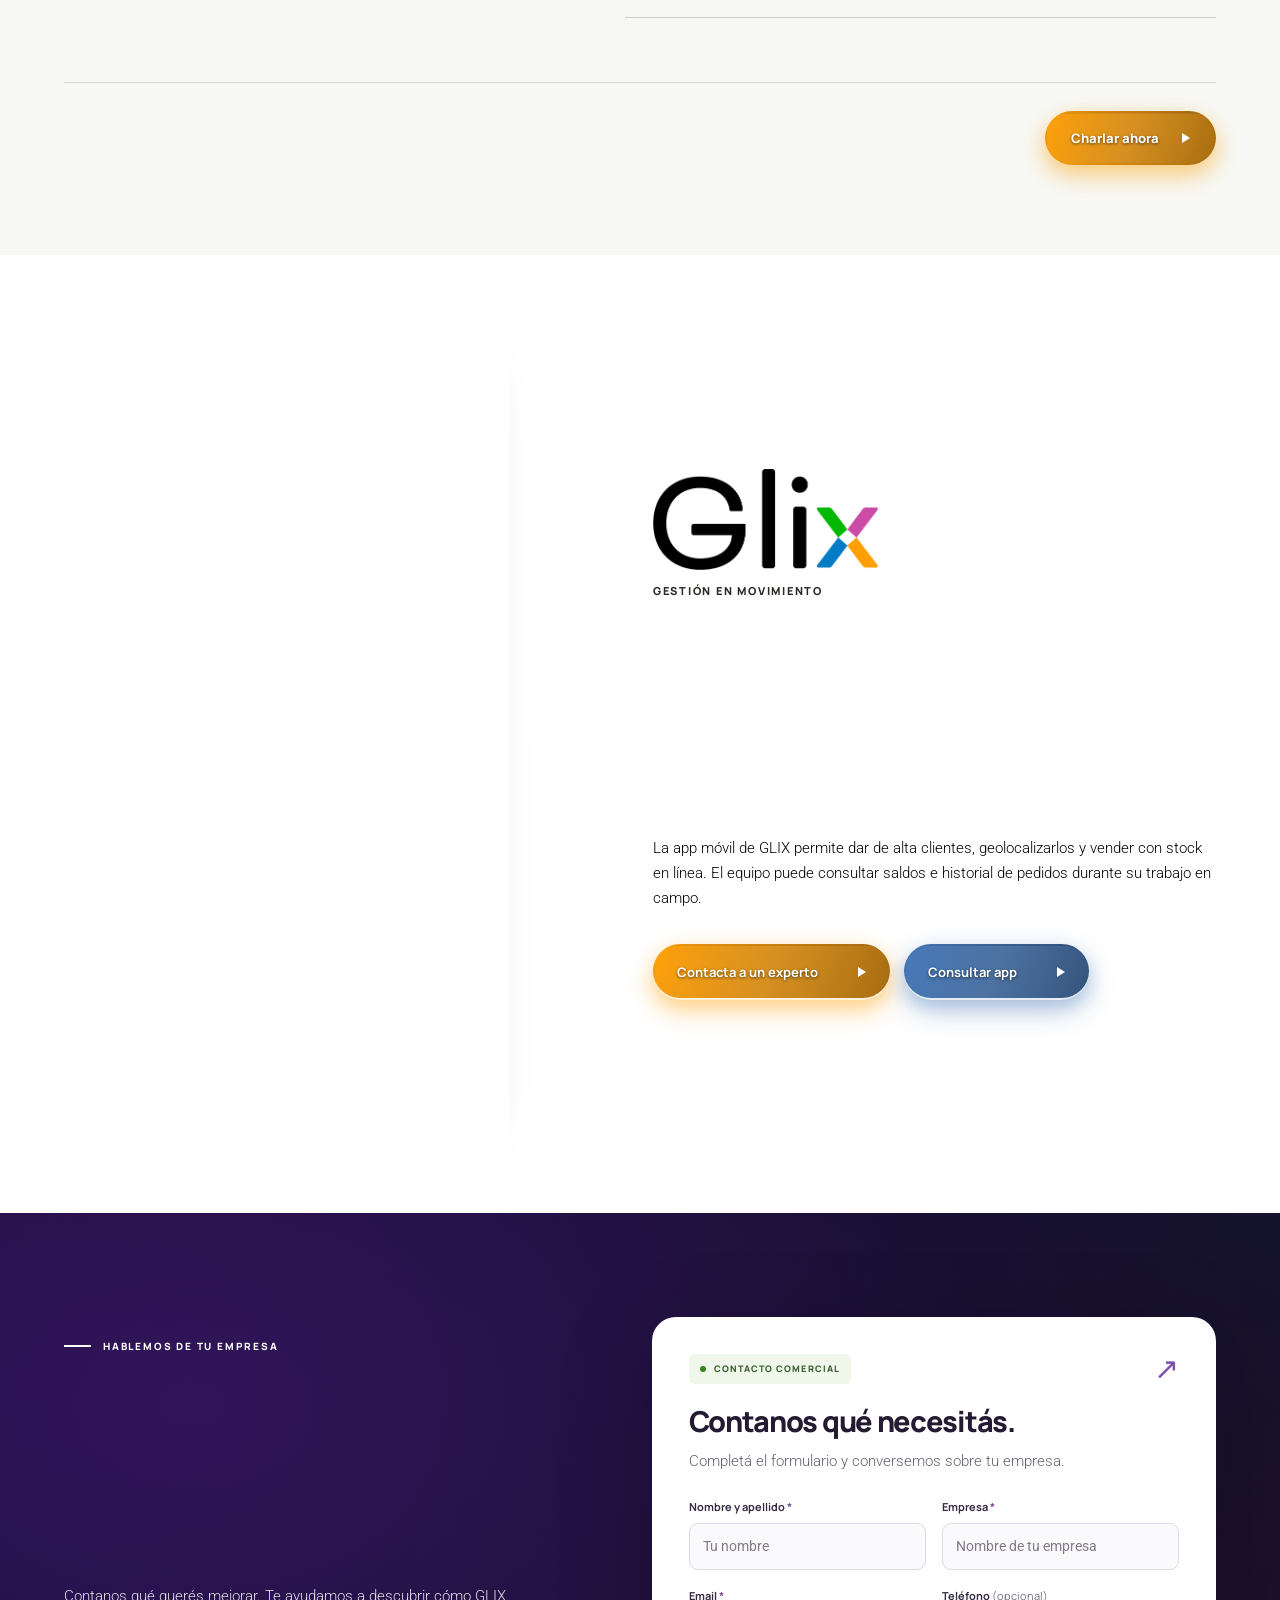
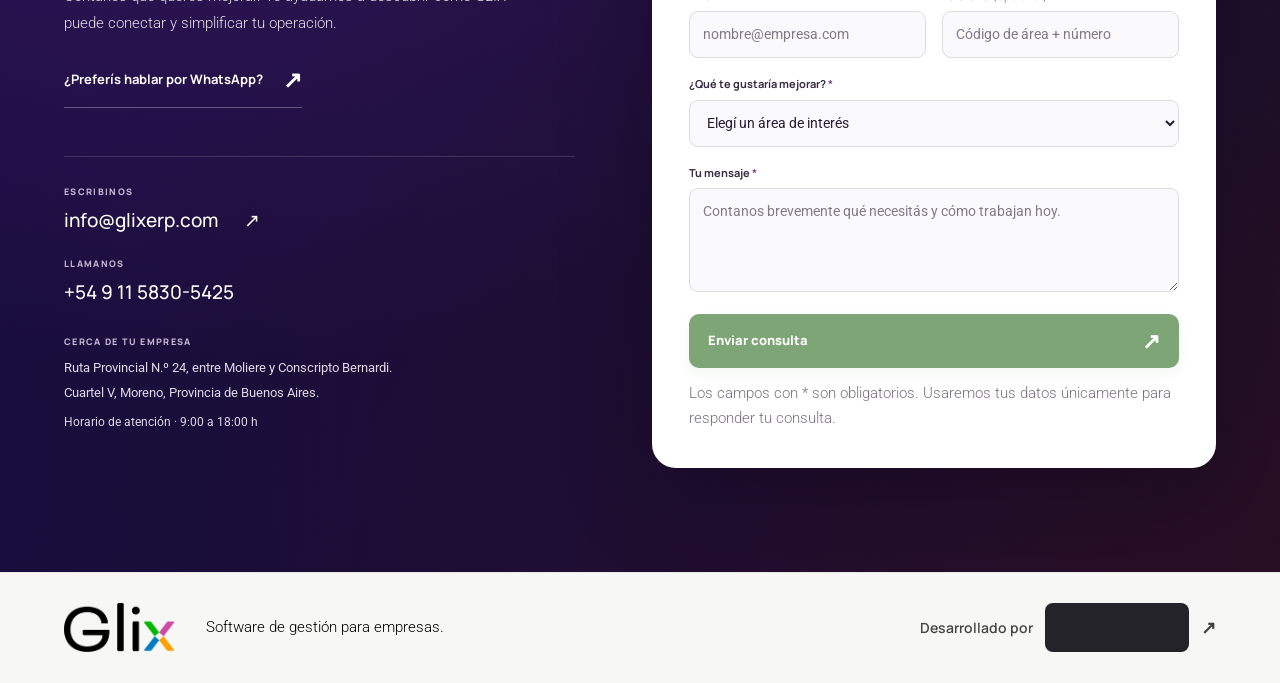
==== commit b4a0ef42: "Isolate efficient button glow from legacy mask styles" ====
--- a/index.html
+++ b/index.html
@@ -34,7 +34,7 @@
 
   <link rel="stylesheet" href="assets/fonts/fonts.css">
   <link rel="stylesheet" href="styles.css"><link rel="stylesheet" href="enhancements.css">
-<link rel="stylesheet" href="design-system.css?v=27"><link rel="stylesheet" href="contact.css?v=2">
+<link rel="stylesheet" href="design-system.css?v=28"><link rel="stylesheet" href="contact.css?v=2">
 </head>
 <body>
   <a class="skip-link" href="#contenido">Saltar al contenido</a>
--- a/design-system.css
+++ b/design-system.css
@@ -229,7 +229,7 @@
 }
 /* Pulse opacity on separate layers instead of repainting shadows each frame. */
 .tic-button::before,
-.tic-button::after { content: "" !important; position: absolute; pointer-events: none; border-radius: inherit; z-index: -1; }
+.tic-button::after { content: "" !important; position: absolute; pointer-events: none; border-radius: inherit; z-index: -1; padding: 0; background: none; -webkit-mask: none; mask: none; }
 .tic-button::before { inset: -2px; box-shadow: 0 10px 27px color-mix(in srgb, var(--button-glow) 42%, transparent); animation: button-glow-opacity 3.2s ease-in-out infinite; }
 .tic-button::after { inset: 0; filter: none; background: linear-gradient(110deg, #fff0, #fff4, #fff0); animation: button-light-opacity 4s ease-in-out infinite; }
 @keyframes button-glow-opacity { 0%,100% { opacity: .35; } 50% { opacity: 1; } }
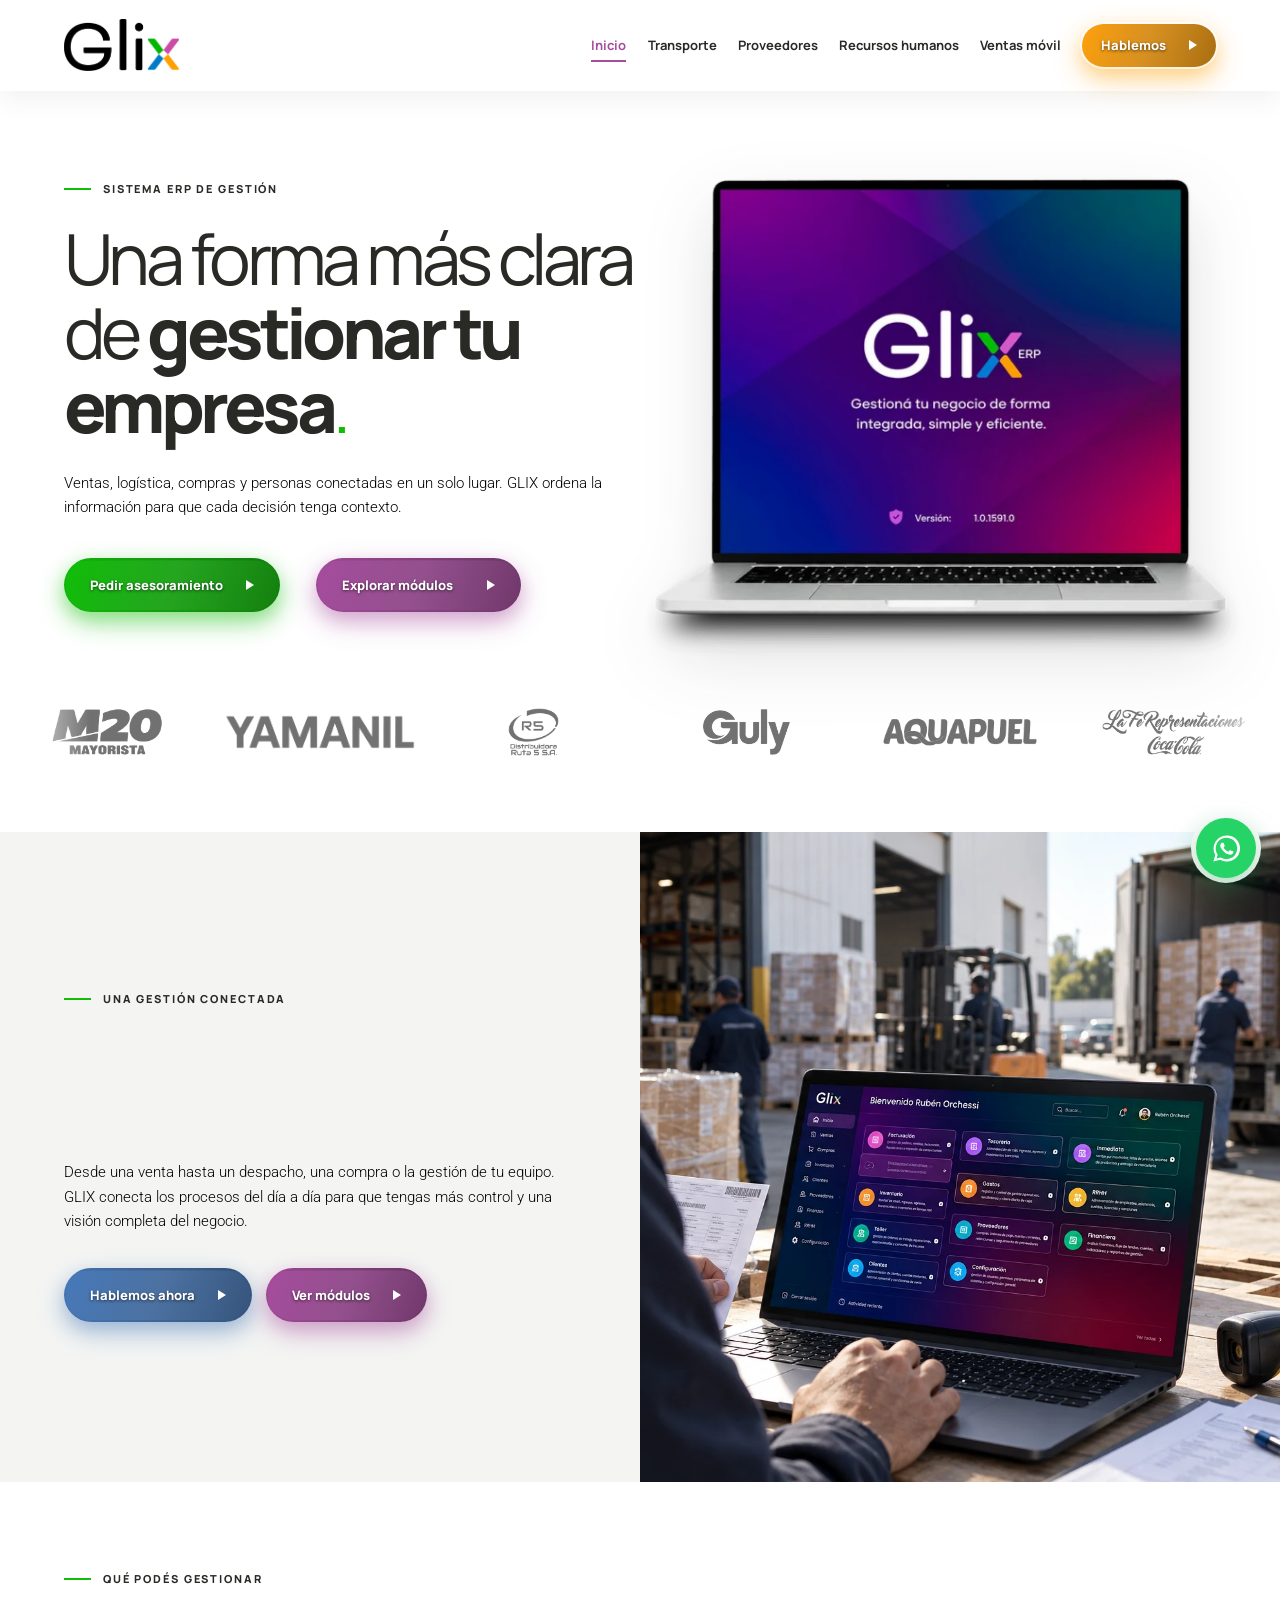
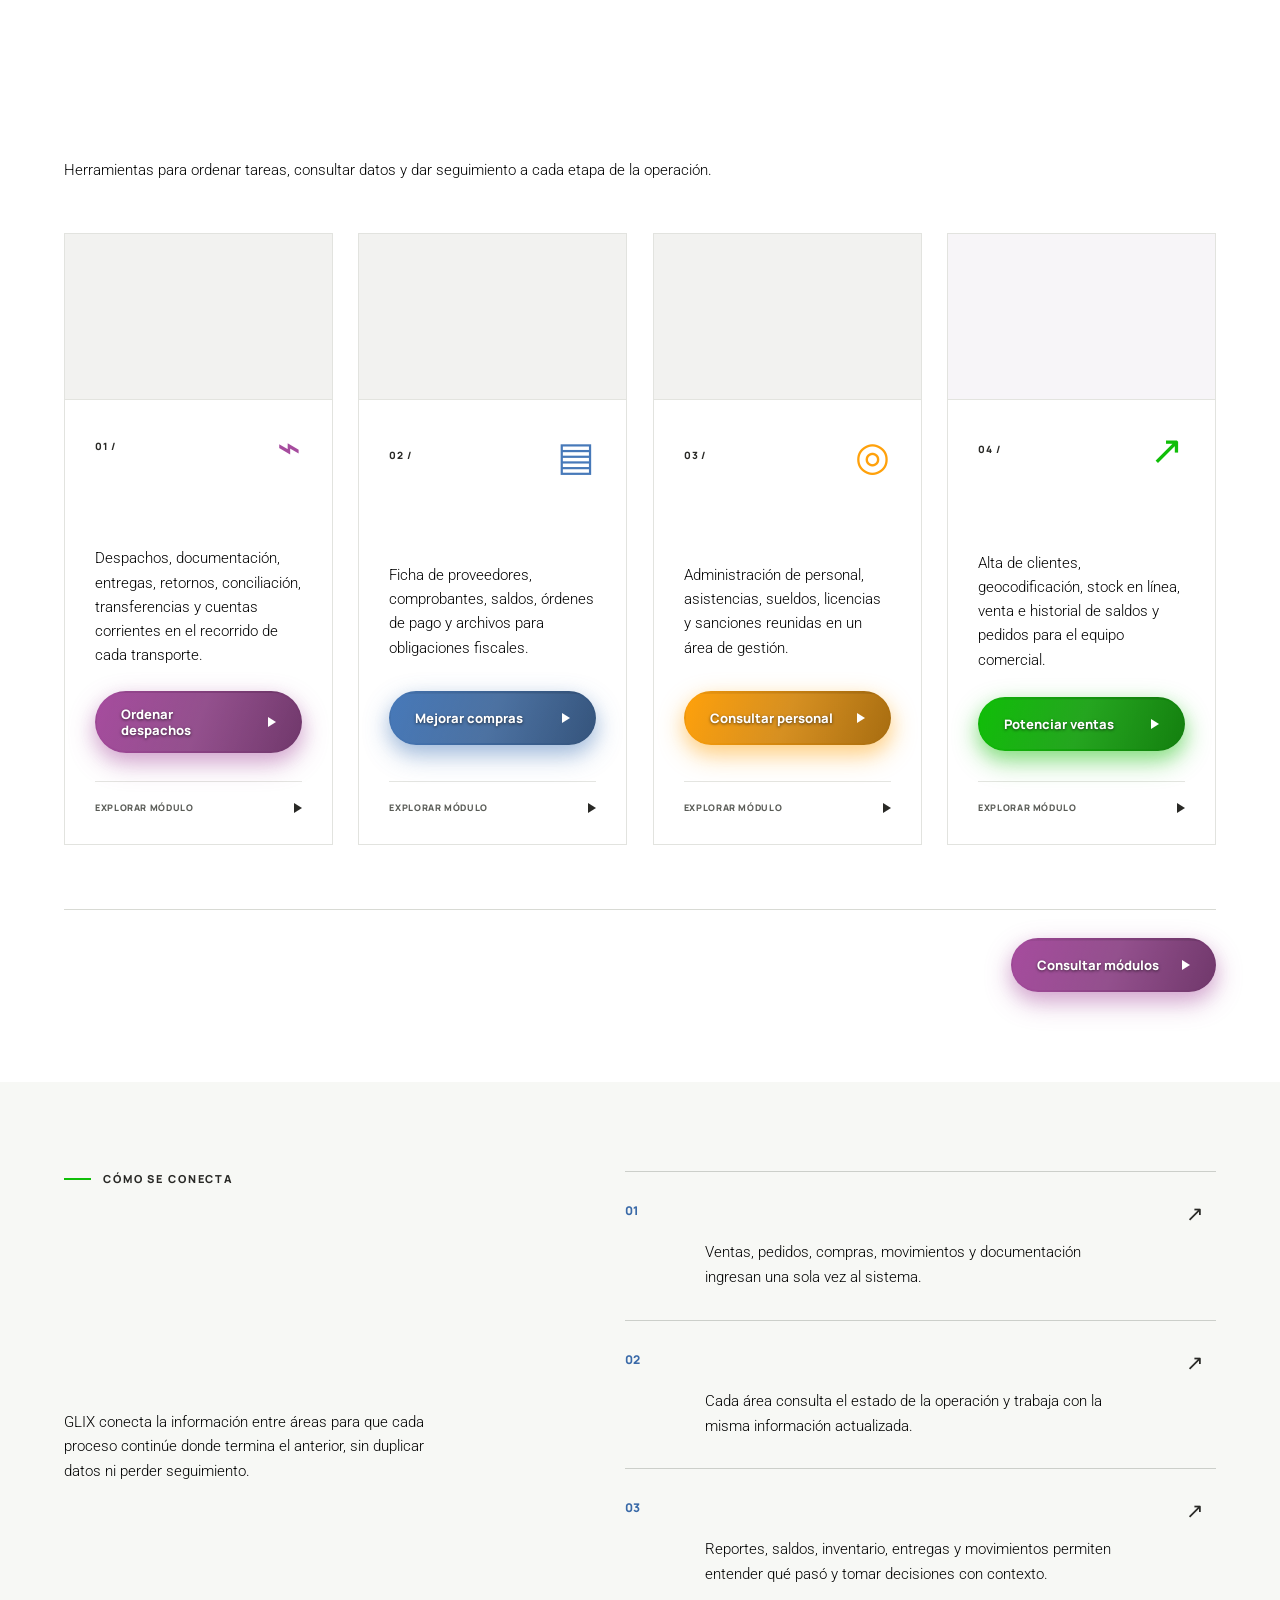
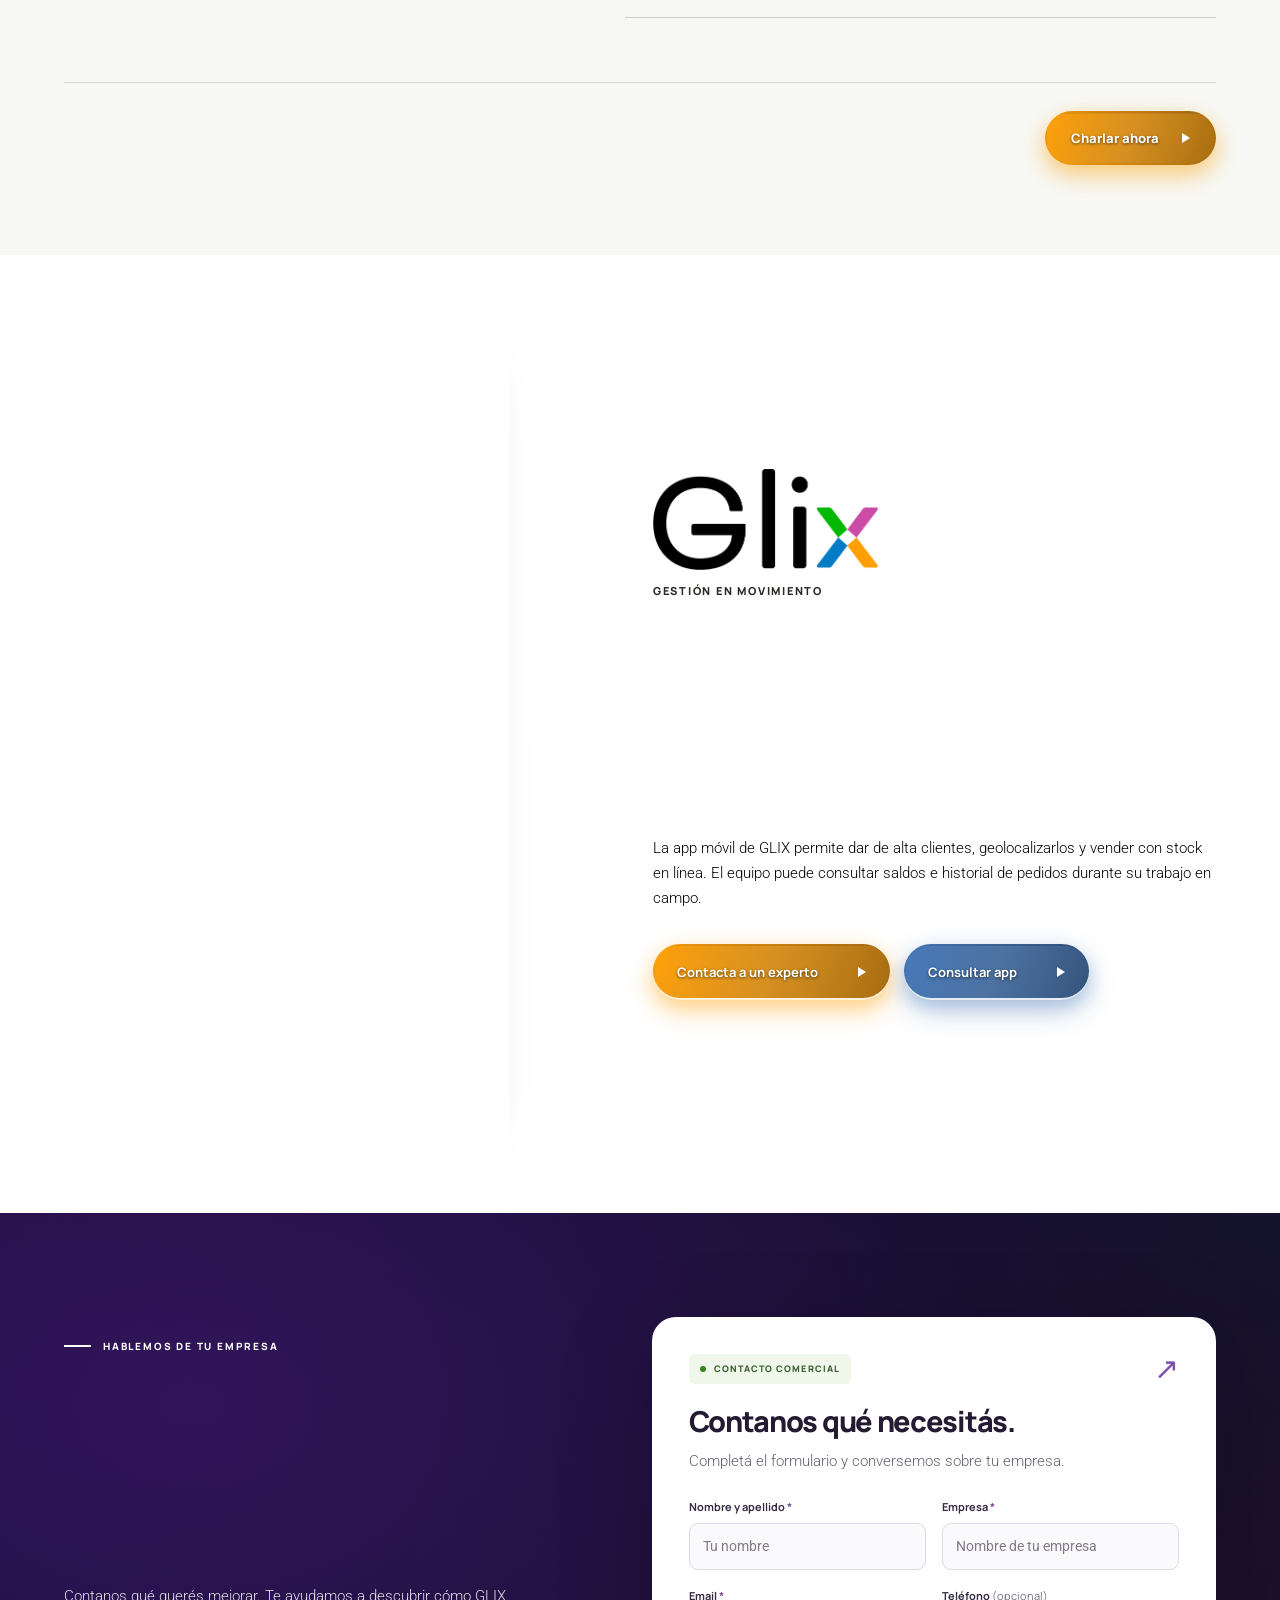
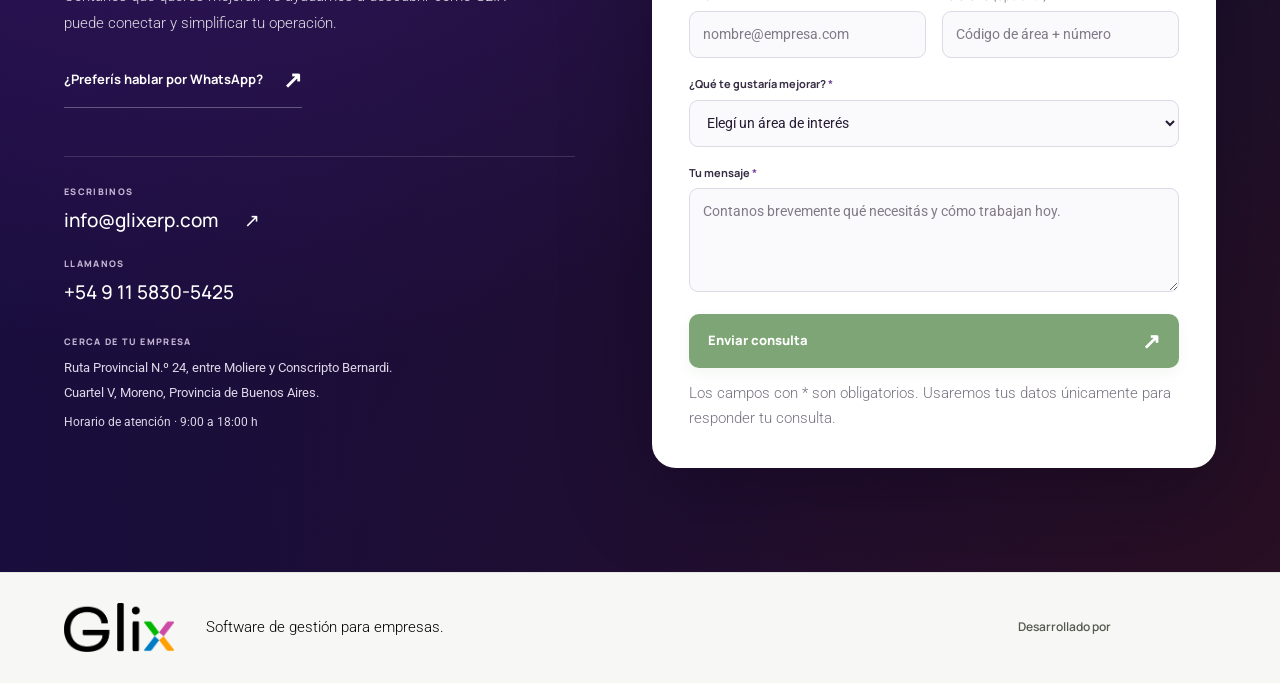
==== commit 2892f3e4: "Make Ideamos footer credit subtle and background-free" ====
--- a/index.html
+++ b/index.html
@@ -34,7 +34,7 @@
 
   <link rel="stylesheet" href="assets/fonts/fonts.css">
   <link rel="stylesheet" href="styles.css"><link rel="stylesheet" href="enhancements.css">
-<link rel="stylesheet" href="design-system.css?v=28"><link rel="stylesheet" href="contact.css?v=2">
+<link rel="stylesheet" href="design-system.css?v=29"><link rel="stylesheet" href="contact.css?v=2">
 </head>
 <body>
   <a class="skip-link" href="#contenido">Saltar al contenido</a>
@@ -134,7 +134,7 @@
   </div>
 </section>
   </main>
-  <footer class="site-footer"><div class="wrap footer-inner"><a href="#inicio" class="footer-brand" aria-label="GLIX, volver al inicio"><img src="assets/brand/glix-real-negro.webp" alt="" width="942" height="420" decoding="async"></a><p>Software de gestión para empresas.</p><a class="ideamos-credit" href="https://ideamos.com.ar/" target="_blank" rel="noopener noreferrer"><span>Desarrollado por</span><span class="ideamos-credit-logo"><img src="assets/brand/ideamos-light.webp" alt="Ideamos" width="870" height="213" loading="lazy" decoding="async"></span><span aria-hidden="true">↗</span></a></div></footer>
+  <footer class="site-footer"><div class="wrap footer-inner"><a href="#inicio" class="footer-brand" aria-label="GLIX, volver al inicio"><img src="assets/brand/glix-real-negro.webp" alt="" width="942" height="420" decoding="async"></a><p>Software de gestión para empresas.</p><a class="ideamos-credit" href="https://ideamos.com.ar/" target="_blank" rel="noopener noreferrer"><span>Desarrollado por</span><span class="ideamos-credit-logo"><img src="assets/brand/ideamos-light.webp" alt="Ideamos" width="870" height="213" loading="lazy" decoding="async"></span></a></div></footer>
   <a class="whatsapp-float" href="https://wa.me/5491158305425?text=Hola%2C%20quiero%20conocer%20GLIX." target="_blank" rel="noopener noreferrer" aria-label="Escribir a GLIX por WhatsApp al +54 9 11 5830-5425"><svg viewBox="0 0 32 32" aria-hidden="true"><path d="M16 2.5A13.4 13.4 0 0 0 4.4 22.6L2.5 29.5l7.1-1.9A13.5 13.5 0 1 0 16 2.5Zm0 24.5a11 11 0 0 1-5.6-1.5l-.4-.2-4.2 1.1 1.1-4.1-.3-.4A11.1 11.1 0 1 1 16 27Zm6.1-8.3c-.3-.2-1.9-.9-2.2-1-.3-.1-.5-.2-.7.2-.2.3-.8 1-.9 1.2-.2.2-.4.3-.7.1-.3-.2-1.4-.5-2.6-1.6-1-.9-1.7-2-1.9-2.3-.2-.3 0-.5.2-.7l.5-.6c.2-.2.2-.3.3-.5.1-.2 0-.4 0-.6l-1-2.4c-.3-.6-.5-.5-.8-.5h-.6c-.2 0-.6.1-.9.4-.3.3-1.2 1.1-1.2 2.7s1.2 3.1 1.4 3.3c.2.2 2.4 3.7 5.8 5.2.8.3 1.4.5 1.9.6.8.3 1.5.2 2.1.1.6-.1 1.9-.8 2.1-1.6.3-.8.3-1.5.2-1.6-.1-.2-.3-.3-.6-.5Z"/></svg></a><script src="script.js?v=5" defer></script>
 <script src="contact.js?v=2" defer></script></body>
 </html>
--- a/design-system.css
+++ b/design-system.css
@@ -549,10 +549,9 @@
 .animation-paused::after { animation-play-state: paused !important; }
 
 /* Agency credit: real brand asset, readable at every breakpoint. */
-.site-footer .ideamos-credit { display: inline-flex; align-items: center; justify-content: center; gap: 12px; min-height: 44px; color: #454640; font-size: 14px; line-height: 1.4; flex-wrap: wrap; }
-.ideamos-credit-logo { display: inline-flex; align-items: center; background: #242329; border-radius: 8px; padding: 10px 14px; transition: background-color .2s ease; }
-.ideamos-credit-logo img { display: block; width: 116px; height: auto; }
-.ideamos-credit:hover .ideamos-credit-logo { background: #3e2450; }
-.ideamos-credit > span:last-child { font-size: 18px; }
+.site-footer .ideamos-credit { display: inline-flex; align-items: center; justify-content: center; gap: 9px; min-height: 44px; color: #555950; font-size: 12px; line-height: 1.4; flex-wrap: wrap; }
+.ideamos-credit-logo { display: inline-flex; align-items: center; background: none; padding: 0; }
+.ideamos-credit-logo img { display: block; width: 96px; height: auto; filter: brightness(0); opacity: .76; transition: opacity .2s ease; }
+.ideamos-credit:hover .ideamos-credit-logo img { opacity: 1; }
 .site-footer .footer-inner p { color: #555950; }
 @media (max-width: 760px) { .site-footer .ideamos-credit { margin: 4px 0 0; gap: 10px; } }
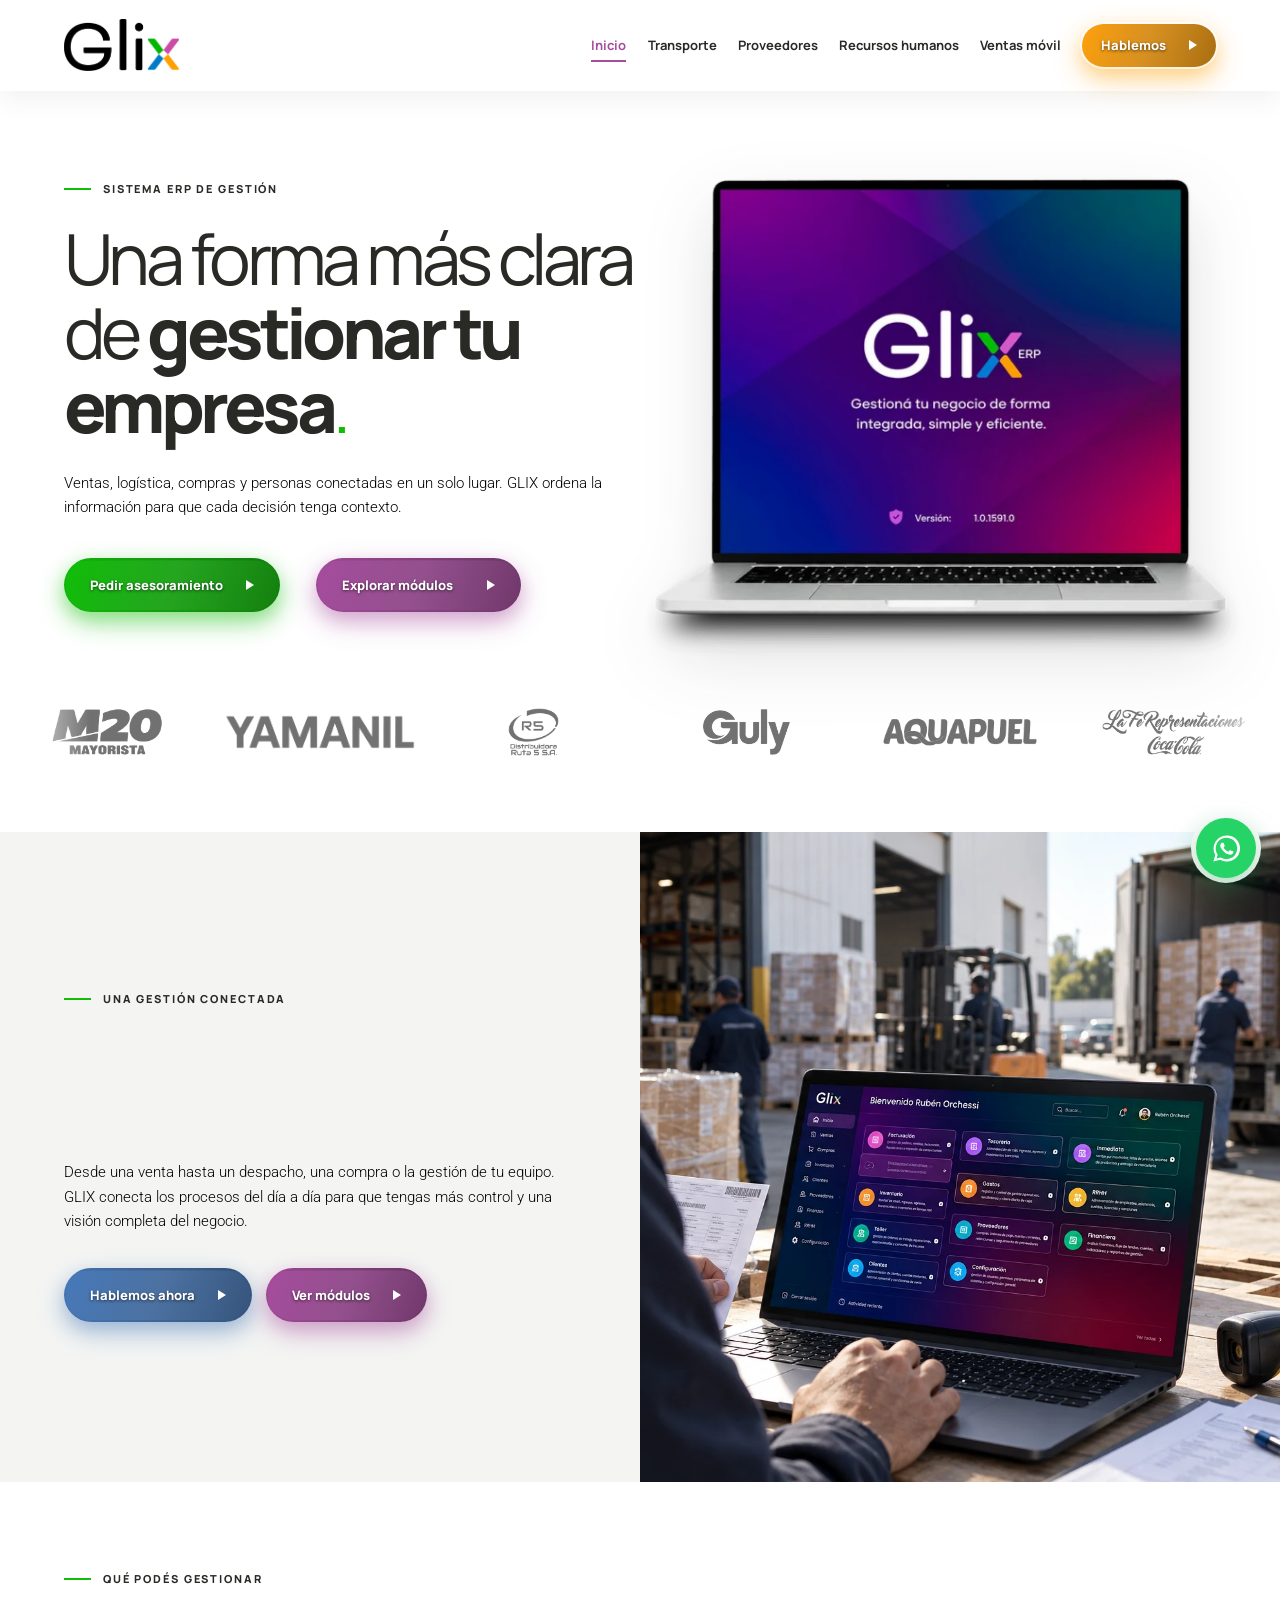
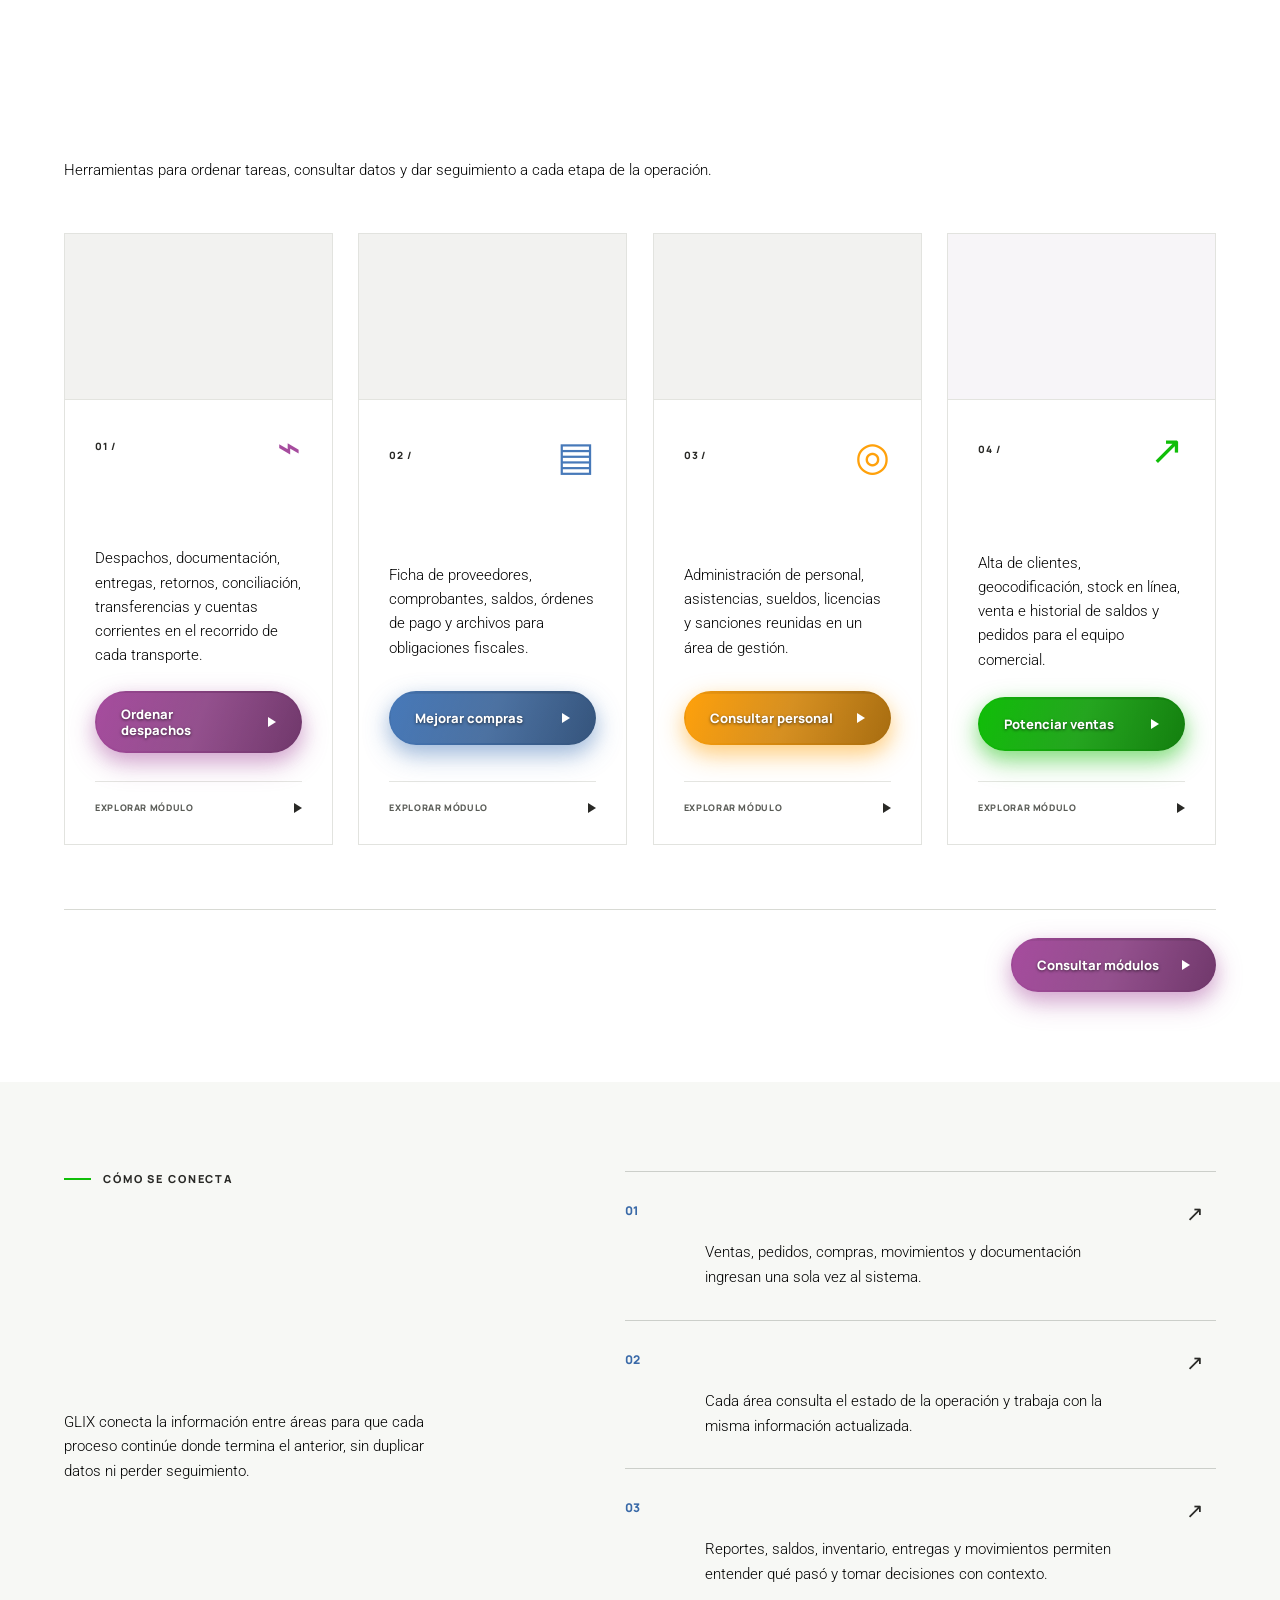
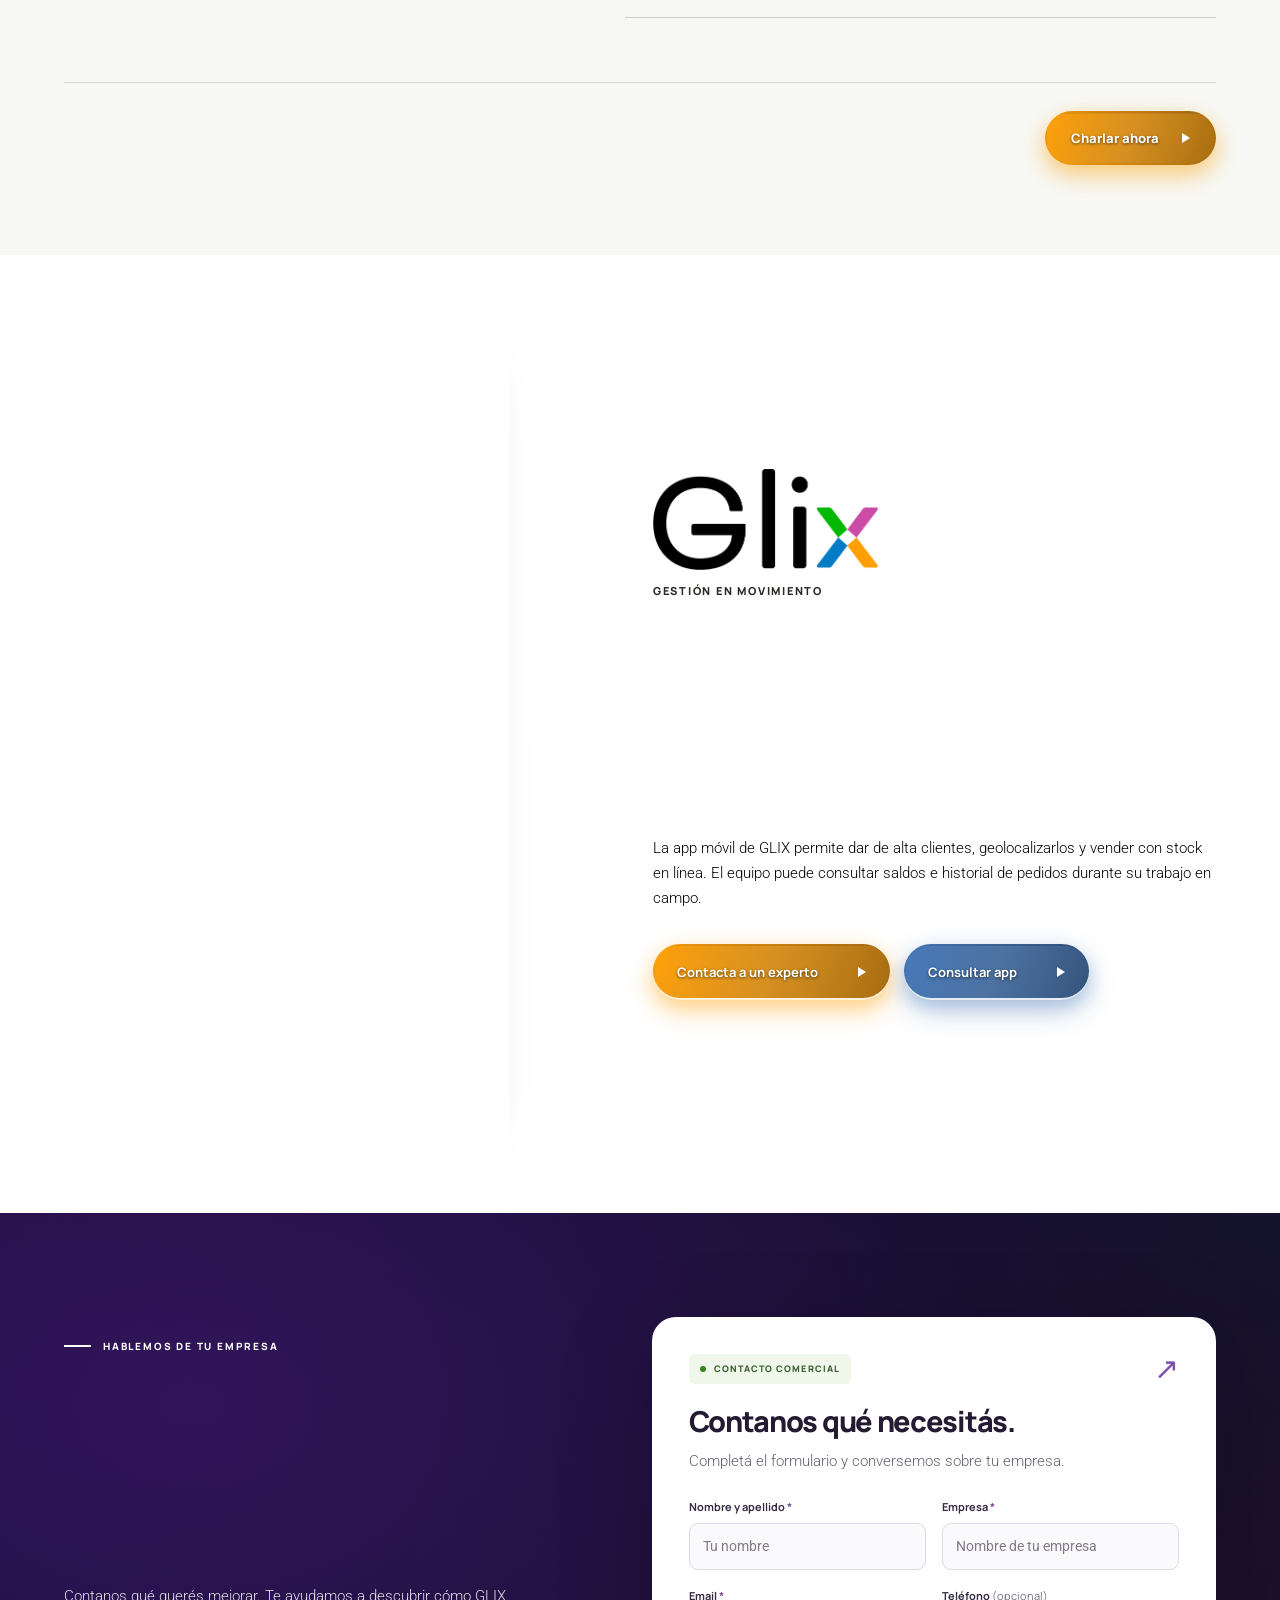
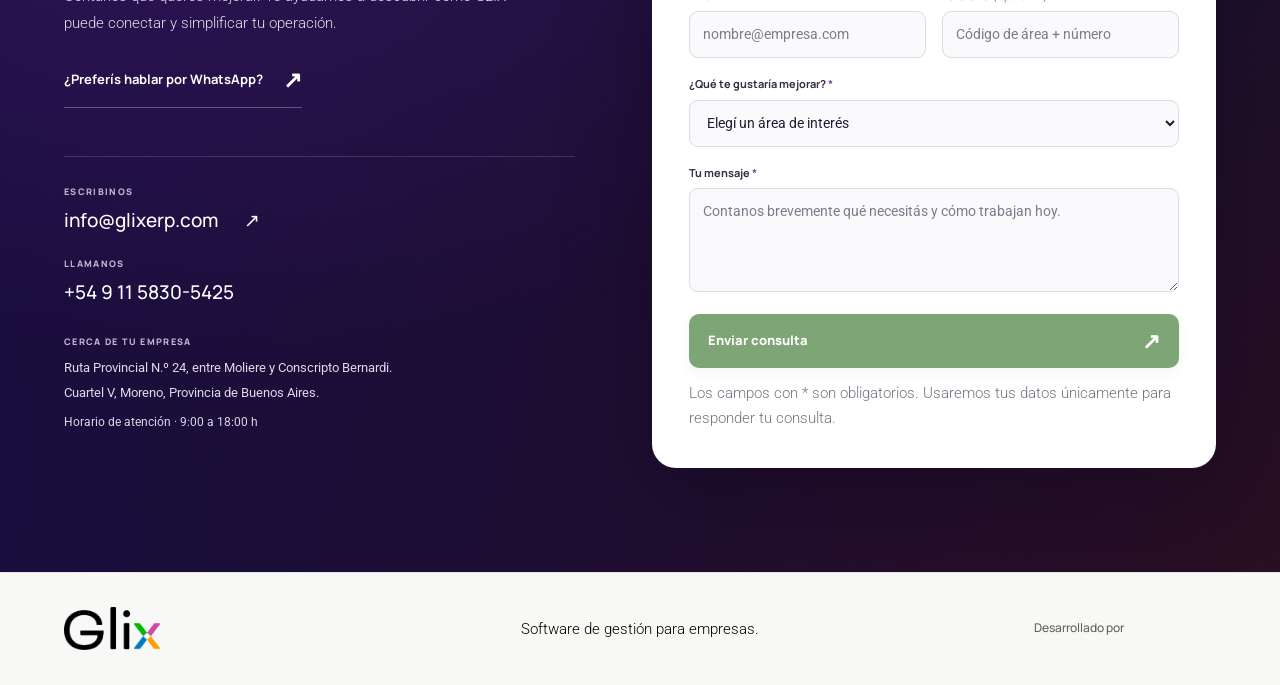
==== commit 5f67e965: "Balance footer spacing and brand hierarchy" ====
--- a/index.html
+++ b/index.html
@@ -34,7 +34,7 @@
 
   <link rel="stylesheet" href="assets/fonts/fonts.css">
   <link rel="stylesheet" href="styles.css"><link rel="stylesheet" href="enhancements.css">
-<link rel="stylesheet" href="design-system.css?v=29"><link rel="stylesheet" href="contact.css?v=2">
+<link rel="stylesheet" href="design-system.css?v=30"><link rel="stylesheet" href="contact.css?v=2">
 </head>
 <body>
   <a class="skip-link" href="#contenido">Saltar al contenido</a>
--- a/design-system.css
+++ b/design-system.css
@@ -548,10 +548,20 @@
 .animation-paused::before,
 .animation-paused::after { animation-play-state: paused !important; }
 
-/* Agency credit: real brand asset, readable at every breakpoint. */
-.site-footer .ideamos-credit { display: inline-flex; align-items: center; justify-content: center; gap: 9px; min-height: 44px; color: #555950; font-size: 12px; line-height: 1.4; flex-wrap: wrap; }
+/* Balanced brand signature and discreet agency credit. */
+.site-footer { background: #f8f9f6; border-top: 1px solid #e4e7df; }
+.site-footer .footer-inner { display: grid; grid-template-columns: 1fr auto 1fr; align-items: center; gap: 28px; min-height: 112px; padding-block: 26px; }
+.site-footer .footer-brand { justify-self: start; }
+.site-footer .footer-brand img { width: 96px; height: auto; }
+.site-footer .footer-inner p { margin: 0; width: auto; color: #62665e; font: 400 13px/1.6 Manrope, Arial, sans-serif; text-align: center; }
+.site-footer .ideamos-credit { display: inline-flex; align-items: center; justify-content: center; justify-self: end; gap: 10px; min-height: 44px; margin: 0; color: #5e625b; font: 500 12px/1.4 Manrope, Arial, sans-serif; white-space: nowrap; }
 .ideamos-credit-logo { display: inline-flex; align-items: center; background: none; padding: 0; }
-.ideamos-credit-logo img { display: block; width: 96px; height: auto; filter: brightness(0); opacity: .76; transition: opacity .2s ease; }
+.ideamos-credit-logo img { display: block; width: 82px; height: auto; filter: brightness(0); opacity: .72; transition: opacity .2s ease; }
 .ideamos-credit:hover .ideamos-credit-logo img { opacity: 1; }
-.site-footer .footer-inner p { color: #555950; }
-@media (max-width: 760px) { .site-footer .ideamos-credit { margin: 4px 0 0; gap: 10px; } }
+@media (max-width: 900px) {
+  .site-footer .footer-inner { grid-template-columns: 1fr; justify-items: center; gap: 12px; padding-block: 30px 24px; }
+  .site-footer .footer-brand { justify-self: center; }
+  .site-footer .footer-brand img { width: 88px; }
+  .site-footer .footer-inner p { font-size: 12px; }
+  .site-footer .ideamos-credit { justify-self: center; width: min(100%, 320px); margin-top: 8px; padding-top: 18px; border-top: 1px solid #e1e5dc; }
+}
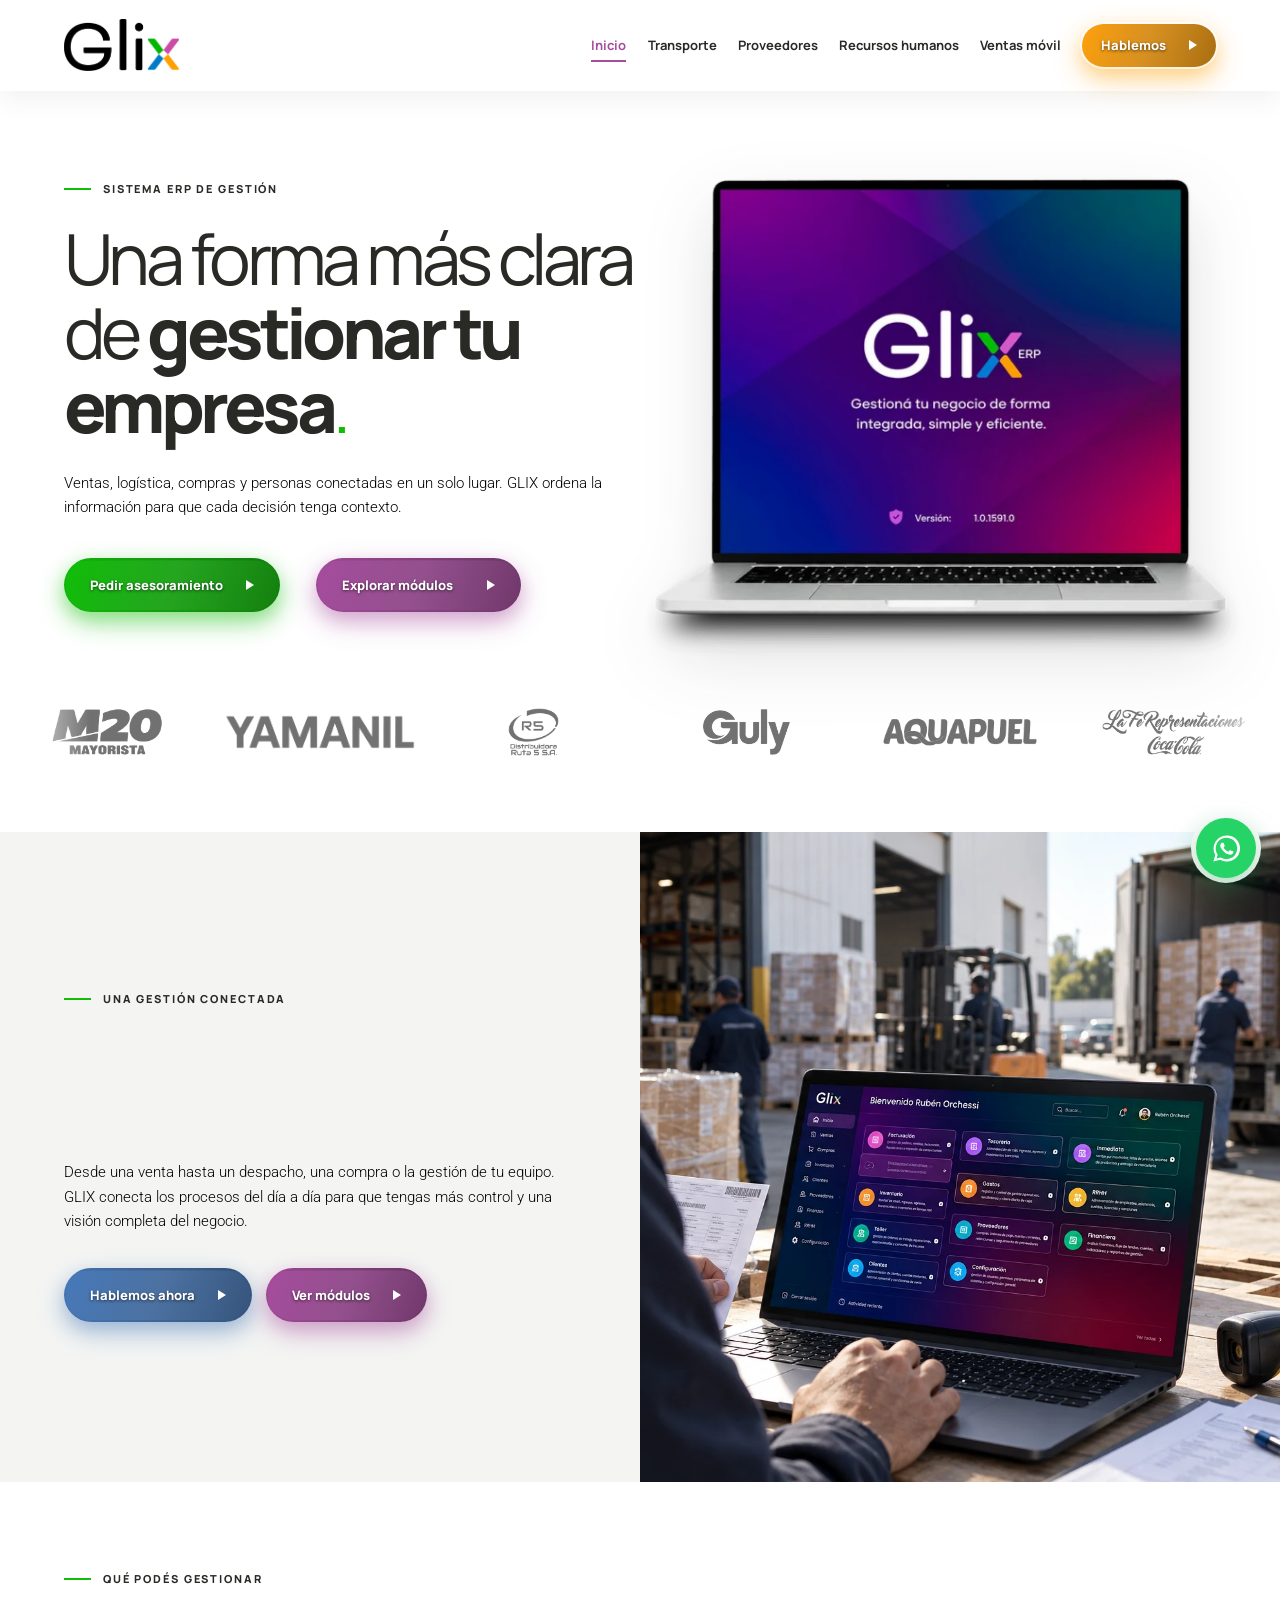
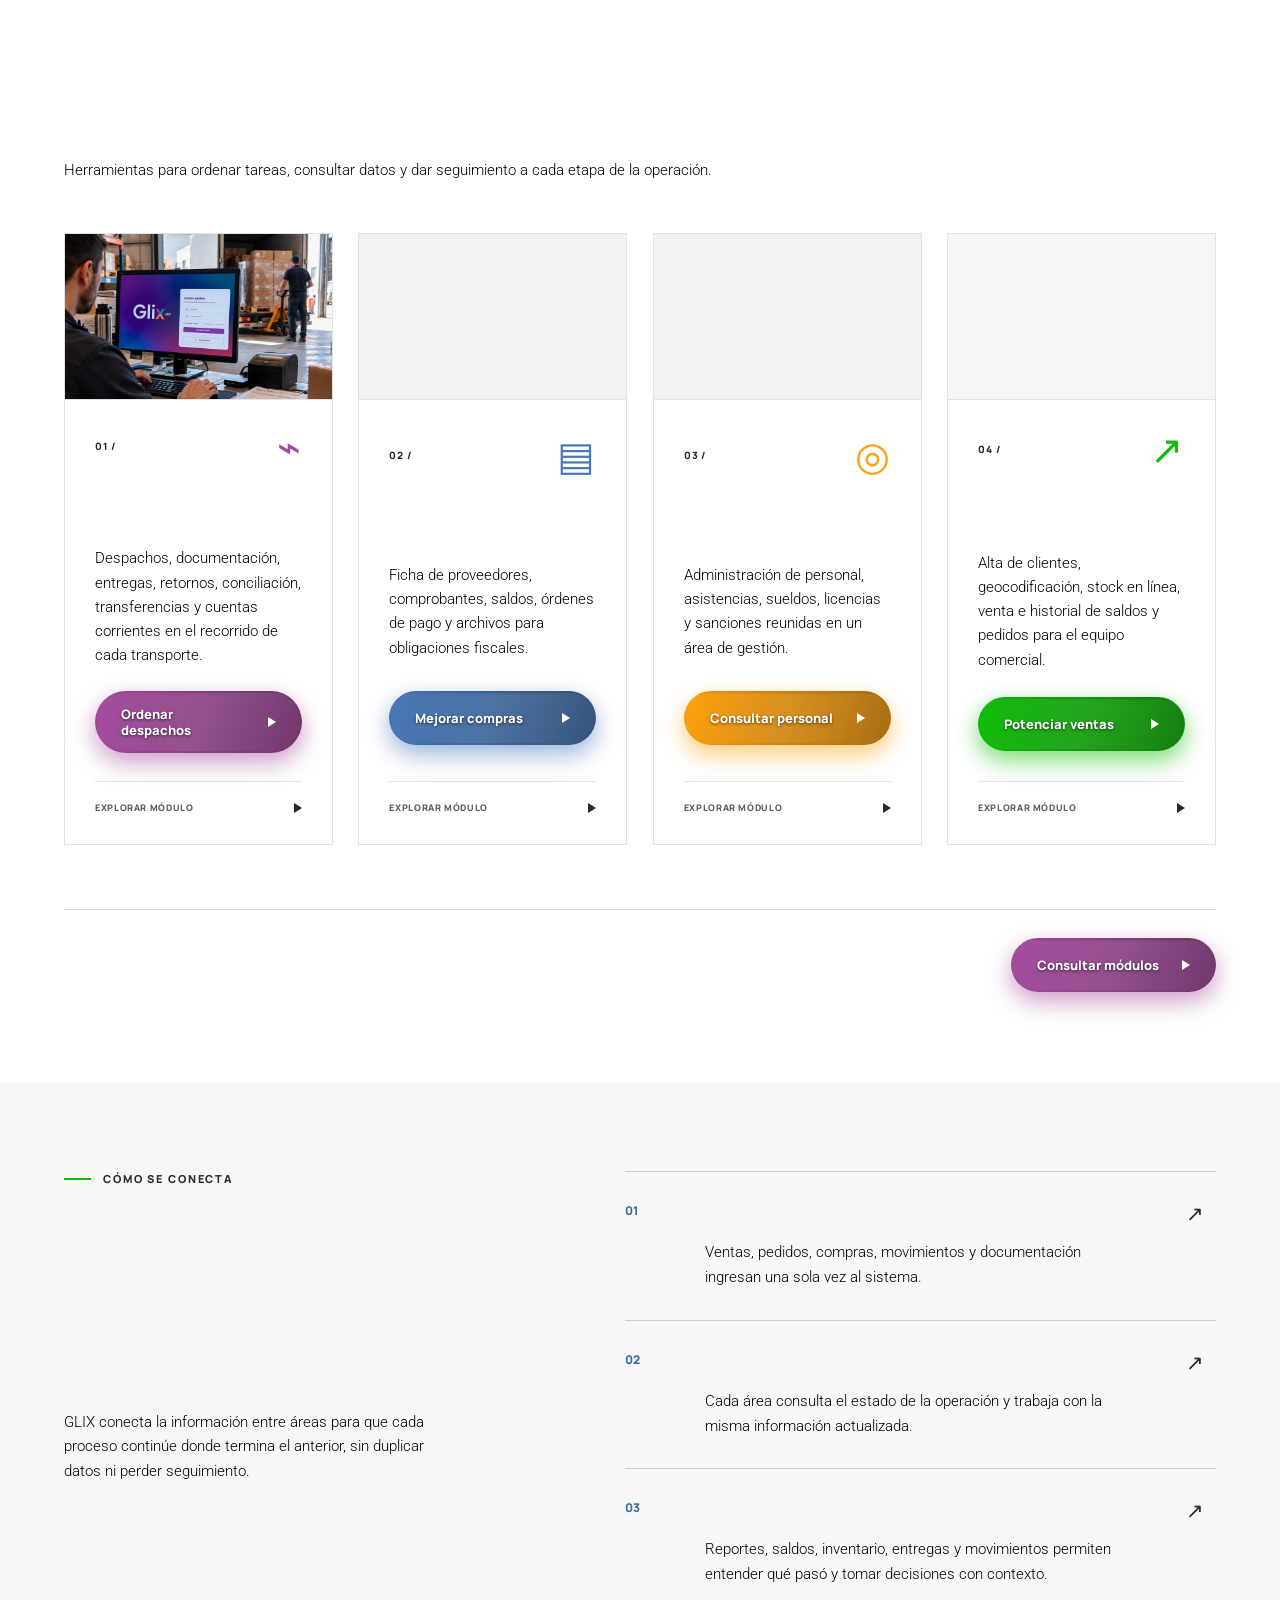
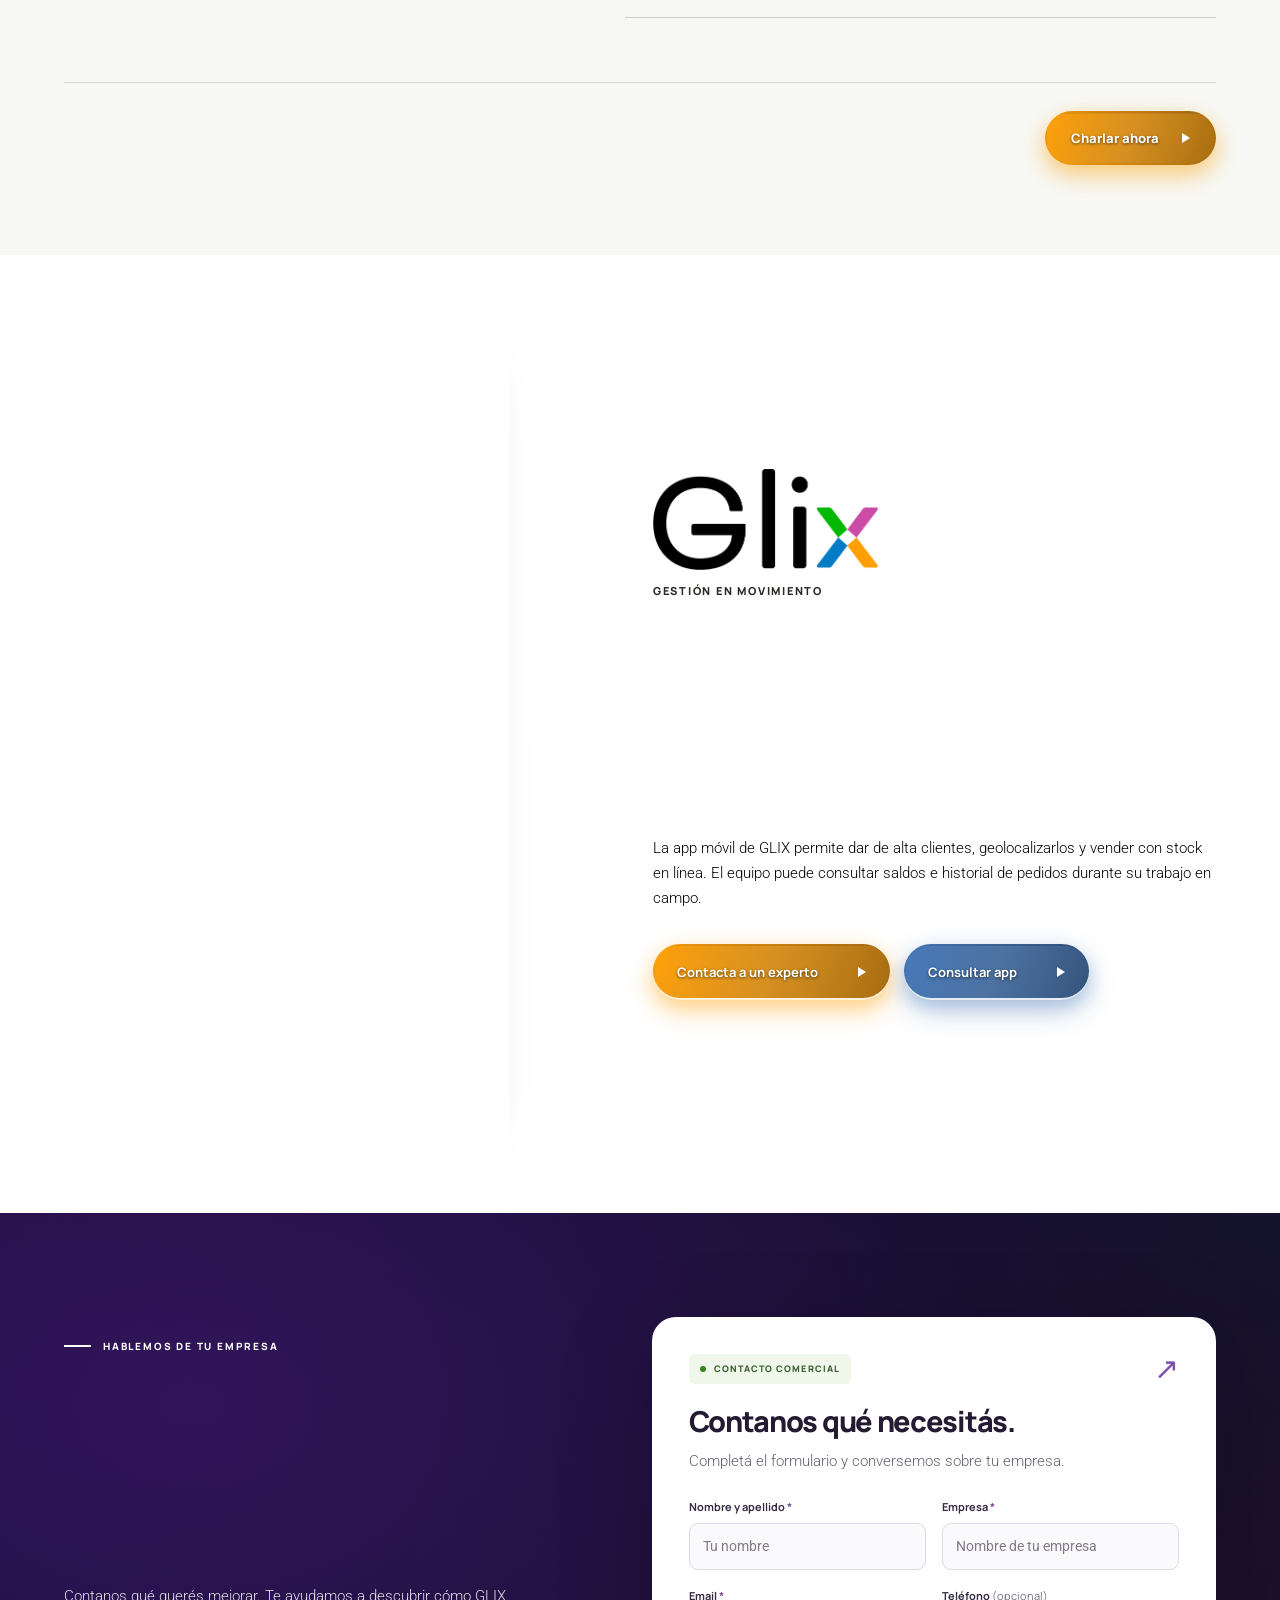
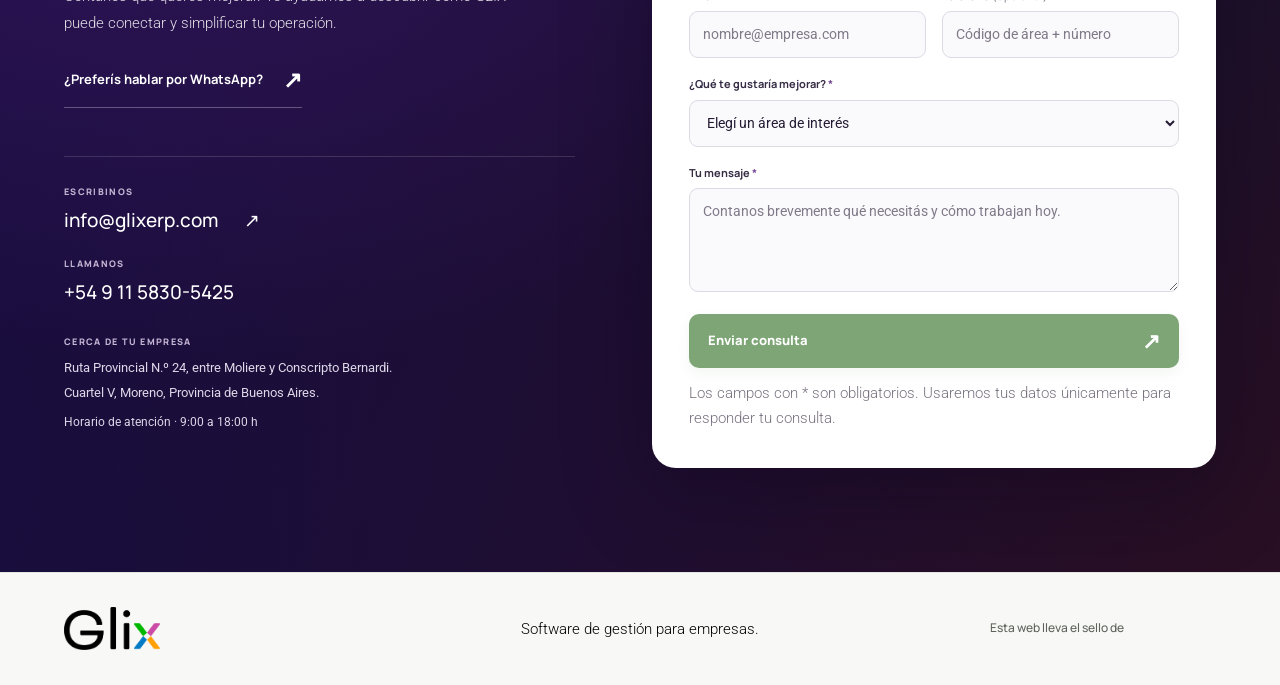
==== commit 1a1c65a8: "Clarify Ideamos credit refers to website design" ====
--- a/index.html
+++ b/index.html
@@ -134,7 +134,7 @@
   </div>
 </section>
   </main>
-  <footer class="site-footer"><div class="wrap footer-inner"><a href="#inicio" class="footer-brand" aria-label="GLIX, volver al inicio"><img src="assets/brand/glix-real-negro.webp" alt="" width="942" height="420" decoding="async"></a><p>Software de gestión para empresas.</p><a class="ideamos-credit" href="https://ideamos.com.ar/" target="_blank" rel="noopener noreferrer"><span>Desarrollado por</span><span class="ideamos-credit-logo"><img src="assets/brand/ideamos-light.webp" alt="Ideamos" width="870" height="213" loading="lazy" decoding="async"></span></a></div></footer>
+  <footer class="site-footer"><div class="wrap footer-inner"><a href="#inicio" class="footer-brand" aria-label="GLIX, volver al inicio"><img src="assets/brand/glix-real-negro.webp" alt="" width="942" height="420" decoding="async"></a><p>Software de gestión para empresas.</p><a class="ideamos-credit" href="https://ideamos.com.ar/" target="_blank" rel="noopener noreferrer"><span>Esta web lleva el sello de</span><span class="ideamos-credit-logo"><img src="assets/brand/ideamos-light.webp" alt="Ideamos" width="870" height="213" loading="lazy" decoding="async"></span></a></div></footer>
   <a class="whatsapp-float" href="https://wa.me/5491158305425?text=Hola%2C%20quiero%20conocer%20GLIX." target="_blank" rel="noopener noreferrer" aria-label="Escribir a GLIX por WhatsApp al +54 9 11 5830-5425"><svg viewBox="0 0 32 32" aria-hidden="true"><path d="M16 2.5A13.4 13.4 0 0 0 4.4 22.6L2.5 29.5l7.1-1.9A13.5 13.5 0 1 0 16 2.5Zm0 24.5a11 11 0 0 1-5.6-1.5l-.4-.2-4.2 1.1 1.1-4.1-.3-.4A11.1 11.1 0 1 1 16 27Zm6.1-8.3c-.3-.2-1.9-.9-2.2-1-.3-.1-.5-.2-.7.2-.2.3-.8 1-.9 1.2-.2.2-.4.3-.7.1-.3-.2-1.4-.5-2.6-1.6-1-.9-1.7-2-1.9-2.3-.2-.3 0-.5.2-.7l.5-.6c.2-.2.2-.3.3-.5.1-.2 0-.4 0-.6l-1-2.4c-.3-.6-.5-.5-.8-.5h-.6c-.2 0-.6.1-.9.4-.3.3-1.2 1.1-1.2 2.7s1.2 3.1 1.4 3.3c.2.2 2.4 3.7 5.8 5.2.8.3 1.4.5 1.9.6.8.3 1.5.2 2.1.1.6-.1 1.9-.8 2.1-1.6.3-.8.3-1.5.2-1.6-.1-.2-.3-.3-.6-.5Z"/></svg></a><script src="script.js?v=5" defer></script>
 <script src="contact.js?v=2" defer></script></body>
 </html>
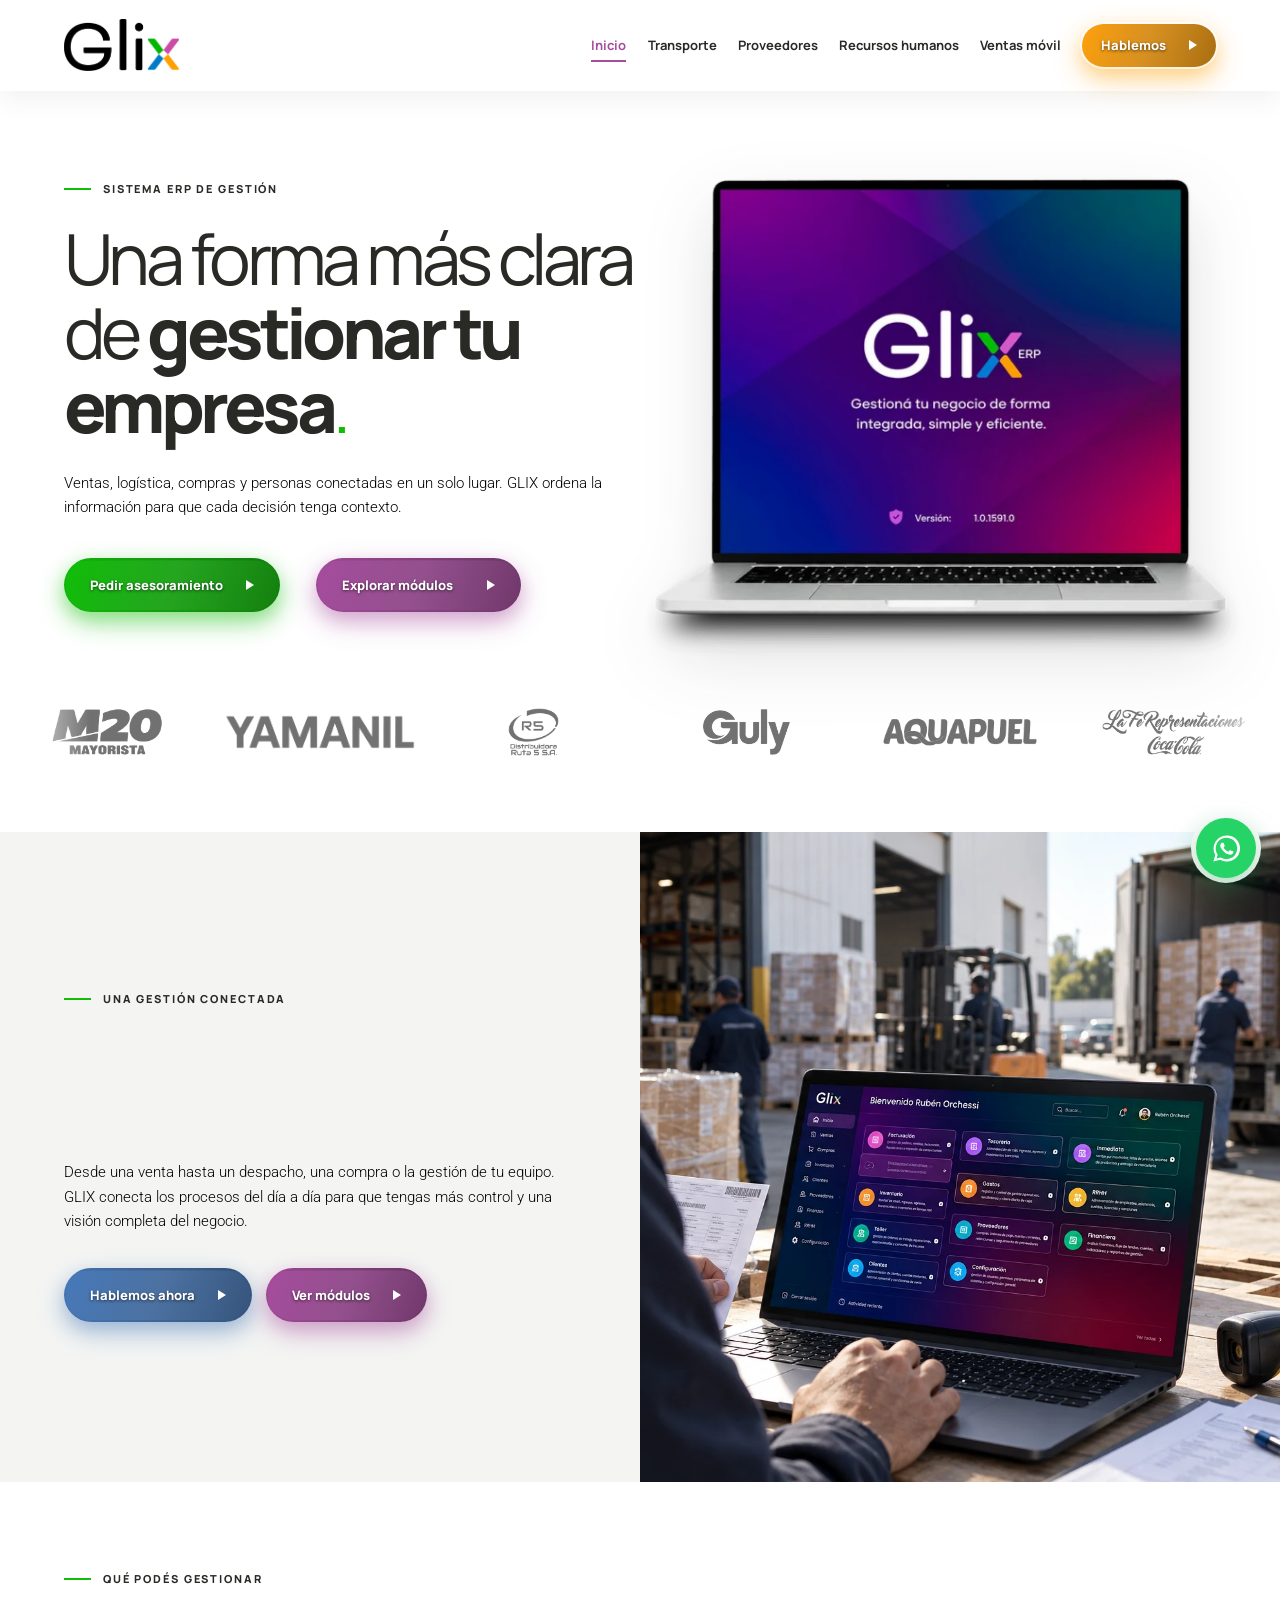
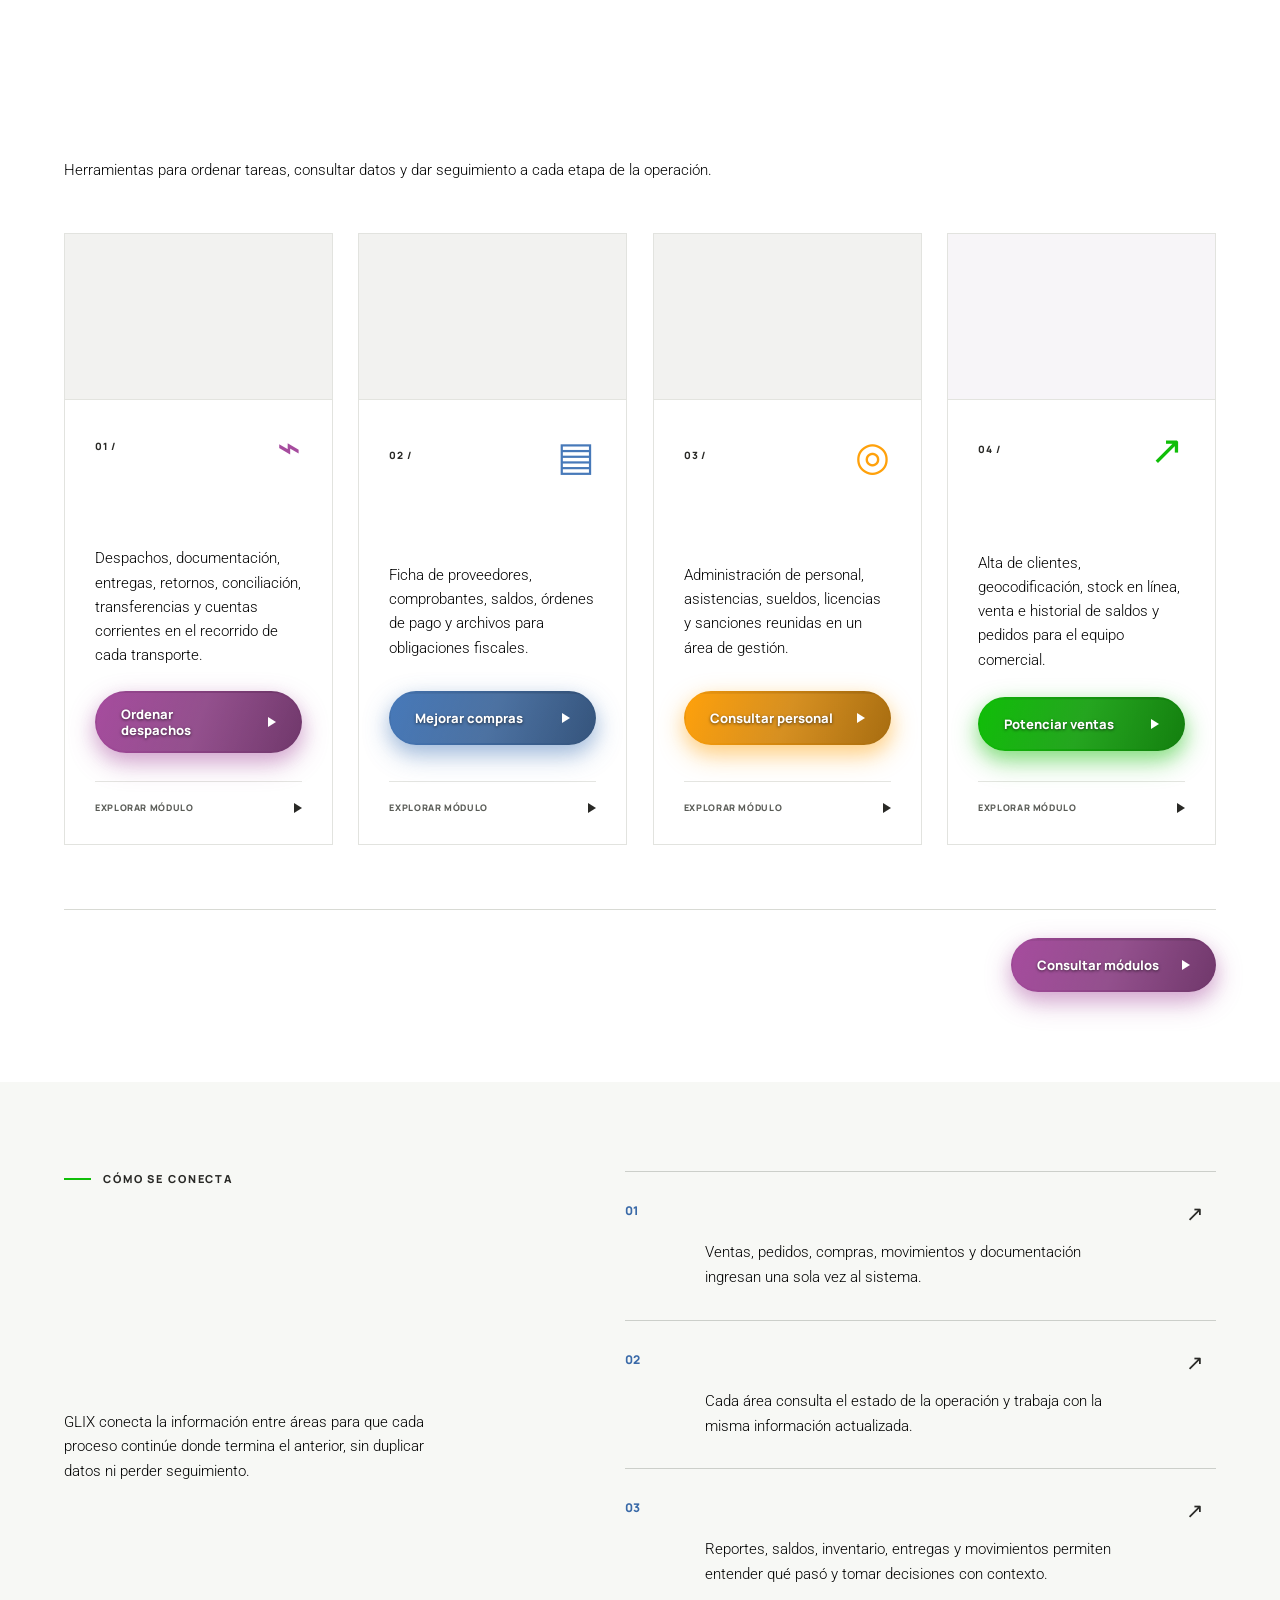
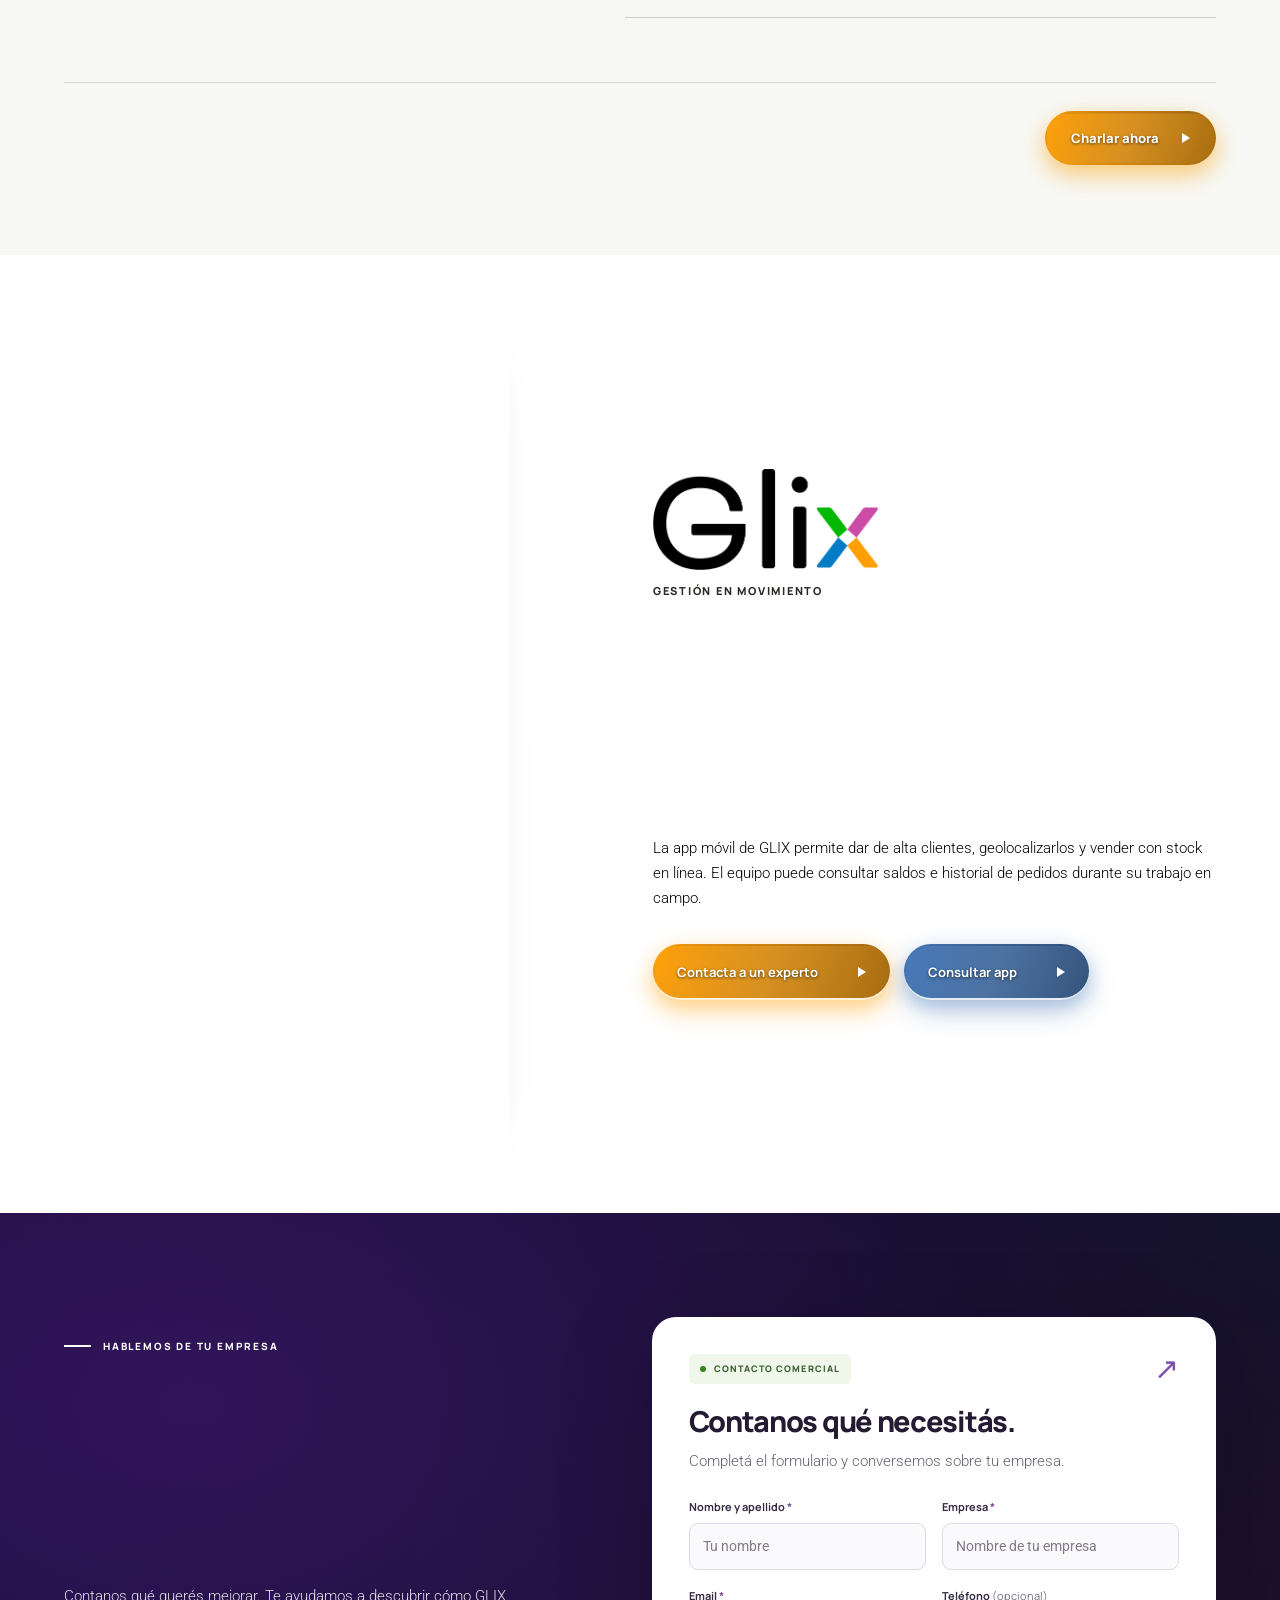
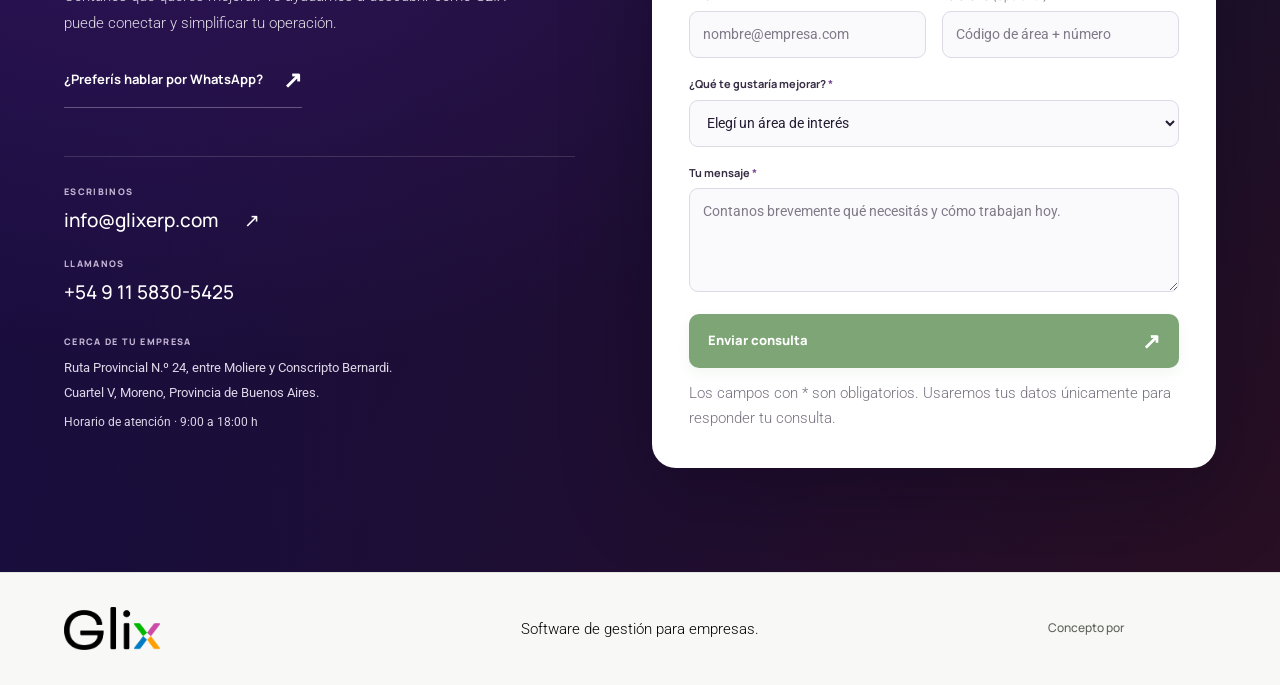
==== commit c329c24a: "Set footer credit to Concepto por Ideamos" ====
--- a/index.html
+++ b/index.html
@@ -134,7 +134,7 @@
   </div>
 </section>
   </main>
-  <footer class="site-footer"><div class="wrap footer-inner"><a href="#inicio" class="footer-brand" aria-label="GLIX, volver al inicio"><img src="assets/brand/glix-real-negro.webp" alt="" width="942" height="420" decoding="async"></a><p>Software de gestión para empresas.</p><a class="ideamos-credit" href="https://ideamos.com.ar/" target="_blank" rel="noopener noreferrer"><span>Esta web lleva el sello de</span><span class="ideamos-credit-logo"><img src="assets/brand/ideamos-light.webp" alt="Ideamos" width="870" height="213" loading="lazy" decoding="async"></span></a></div></footer>
+  <footer class="site-footer"><div class="wrap footer-inner"><a href="#inicio" class="footer-brand" aria-label="GLIX, volver al inicio"><img src="assets/brand/glix-real-negro.webp" alt="" width="942" height="420" decoding="async"></a><p>Software de gestión para empresas.</p><a class="ideamos-credit" href="https://ideamos.com.ar/" target="_blank" rel="noopener noreferrer"><span>Concepto por</span><span class="ideamos-credit-logo"><img src="assets/brand/ideamos-light.webp" alt="Ideamos" width="870" height="213" loading="lazy" decoding="async"></span></a></div></footer>
   <a class="whatsapp-float" href="https://wa.me/5491158305425?text=Hola%2C%20quiero%20conocer%20GLIX." target="_blank" rel="noopener noreferrer" aria-label="Escribir a GLIX por WhatsApp al +54 9 11 5830-5425"><svg viewBox="0 0 32 32" aria-hidden="true"><path d="M16 2.5A13.4 13.4 0 0 0 4.4 22.6L2.5 29.5l7.1-1.9A13.5 13.5 0 1 0 16 2.5Zm0 24.5a11 11 0 0 1-5.6-1.5l-.4-.2-4.2 1.1 1.1-4.1-.3-.4A11.1 11.1 0 1 1 16 27Zm6.1-8.3c-.3-.2-1.9-.9-2.2-1-.3-.1-.5-.2-.7.2-.2.3-.8 1-.9 1.2-.2.2-.4.3-.7.1-.3-.2-1.4-.5-2.6-1.6-1-.9-1.7-2-1.9-2.3-.2-.3 0-.5.2-.7l.5-.6c.2-.2.2-.3.3-.5.1-.2 0-.4 0-.6l-1-2.4c-.3-.6-.5-.5-.8-.5h-.6c-.2 0-.6.1-.9.4-.3.3-1.2 1.1-1.2 2.7s1.2 3.1 1.4 3.3c.2.2 2.4 3.7 5.8 5.2.8.3 1.4.5 1.9.6.8.3 1.5.2 2.1.1.6-.1 1.9-.8 2.1-1.6.3-.8.3-1.5.2-1.6-.1-.2-.3-.3-.6-.5Z"/></svg></a><script src="script.js?v=5" defer></script>
 <script src="contact.js?v=2" defer></script></body>
 </html>
